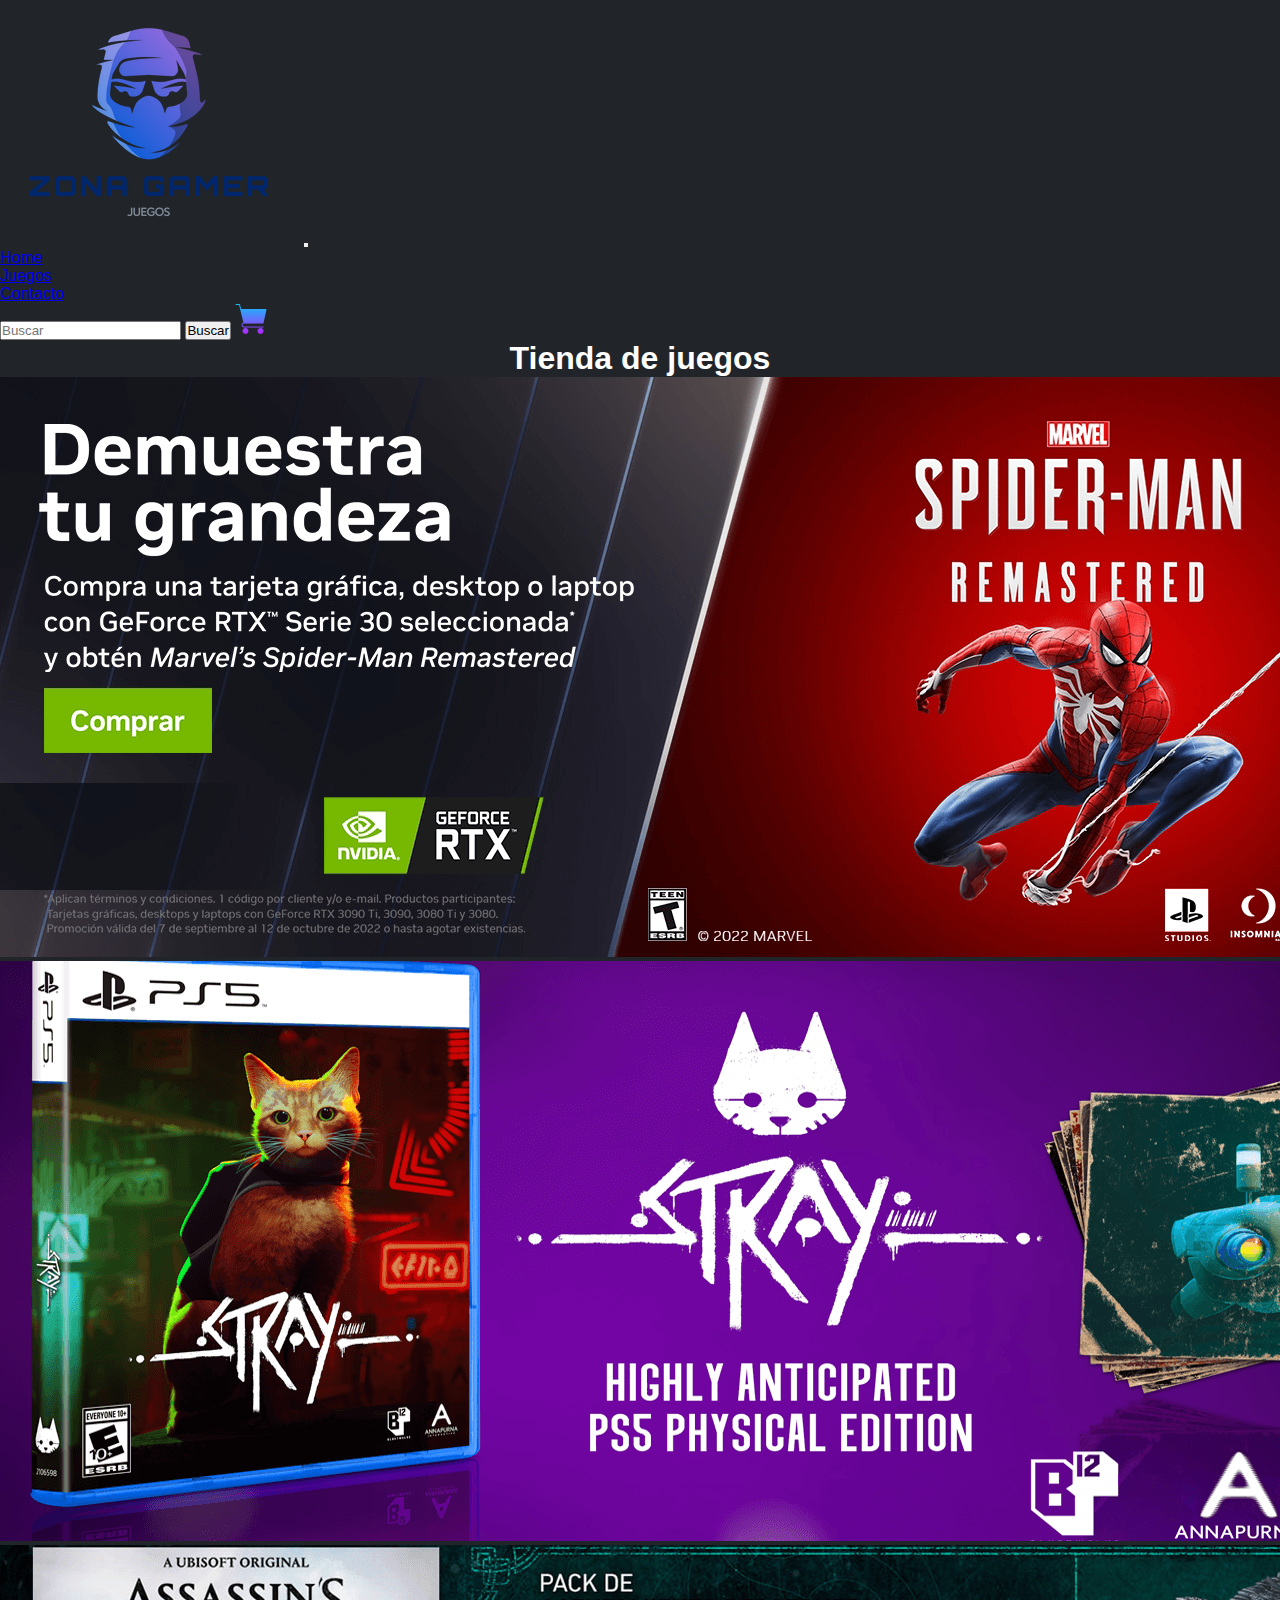
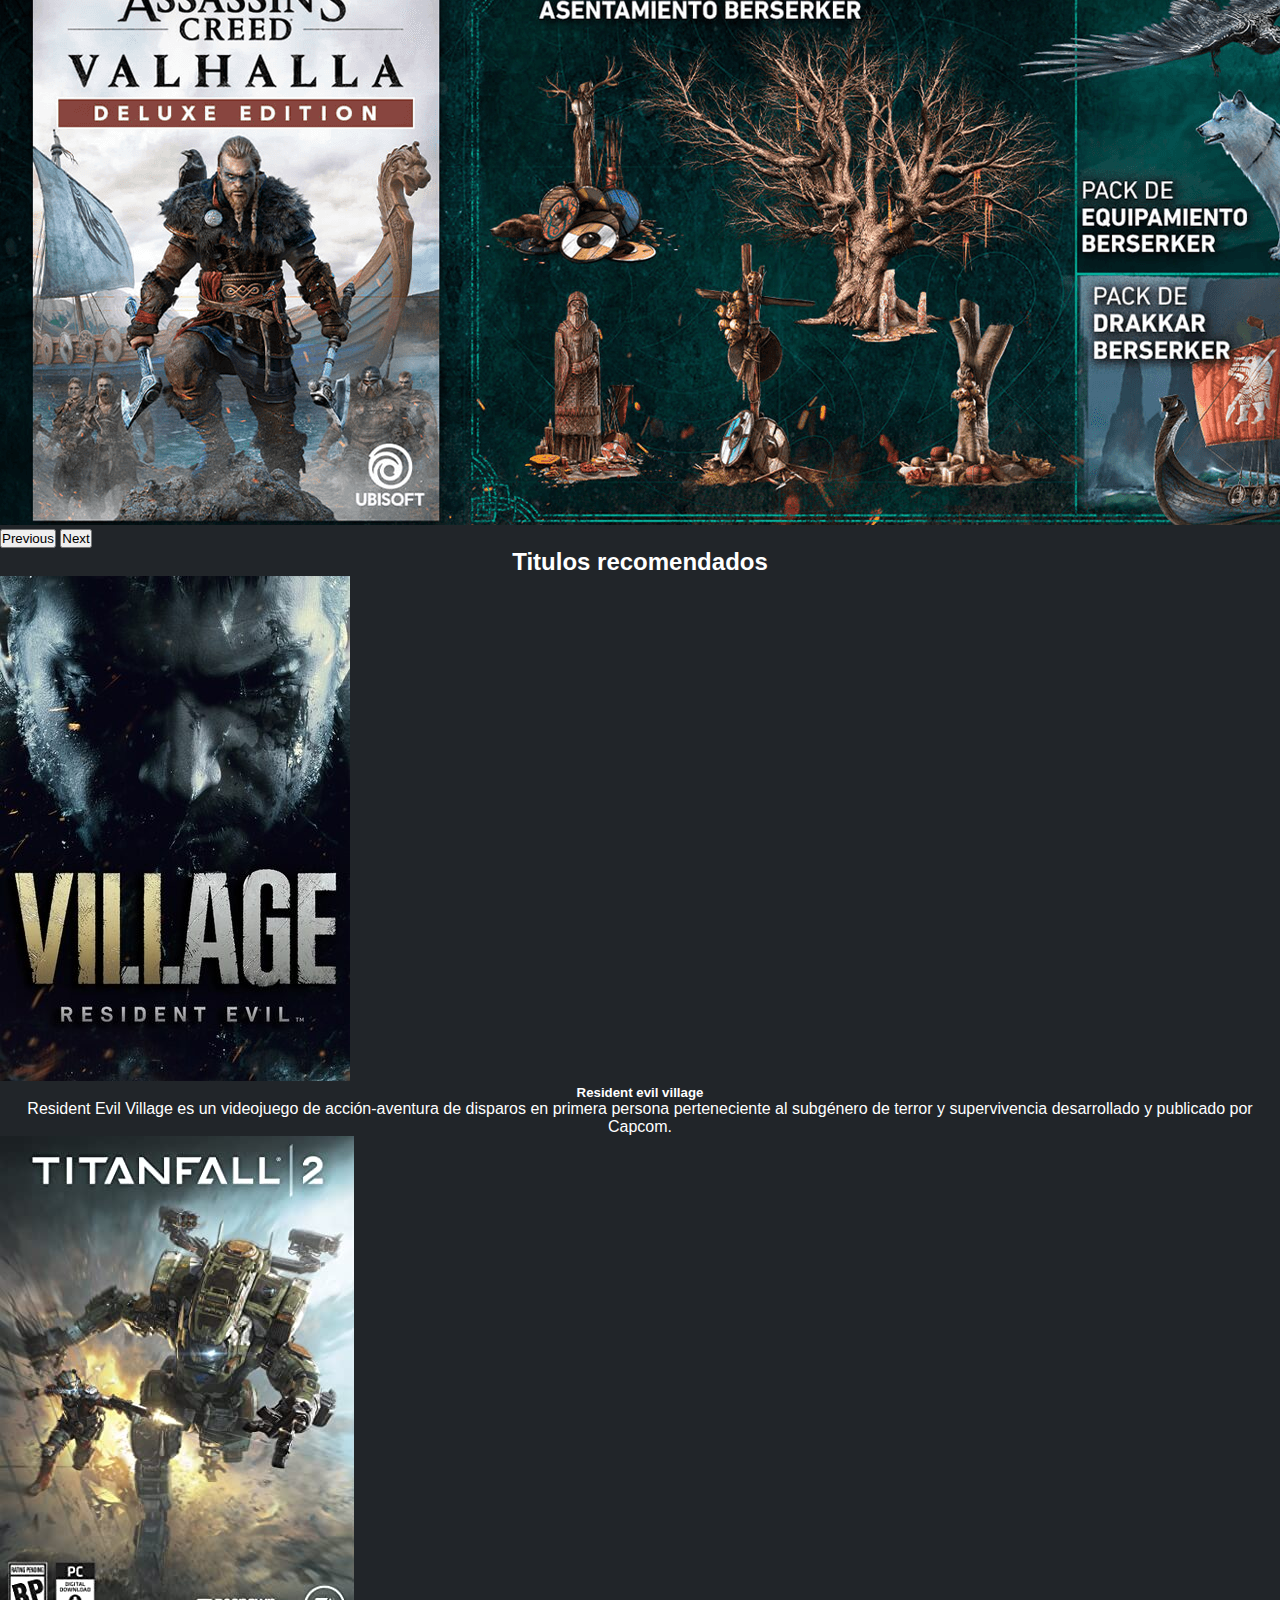
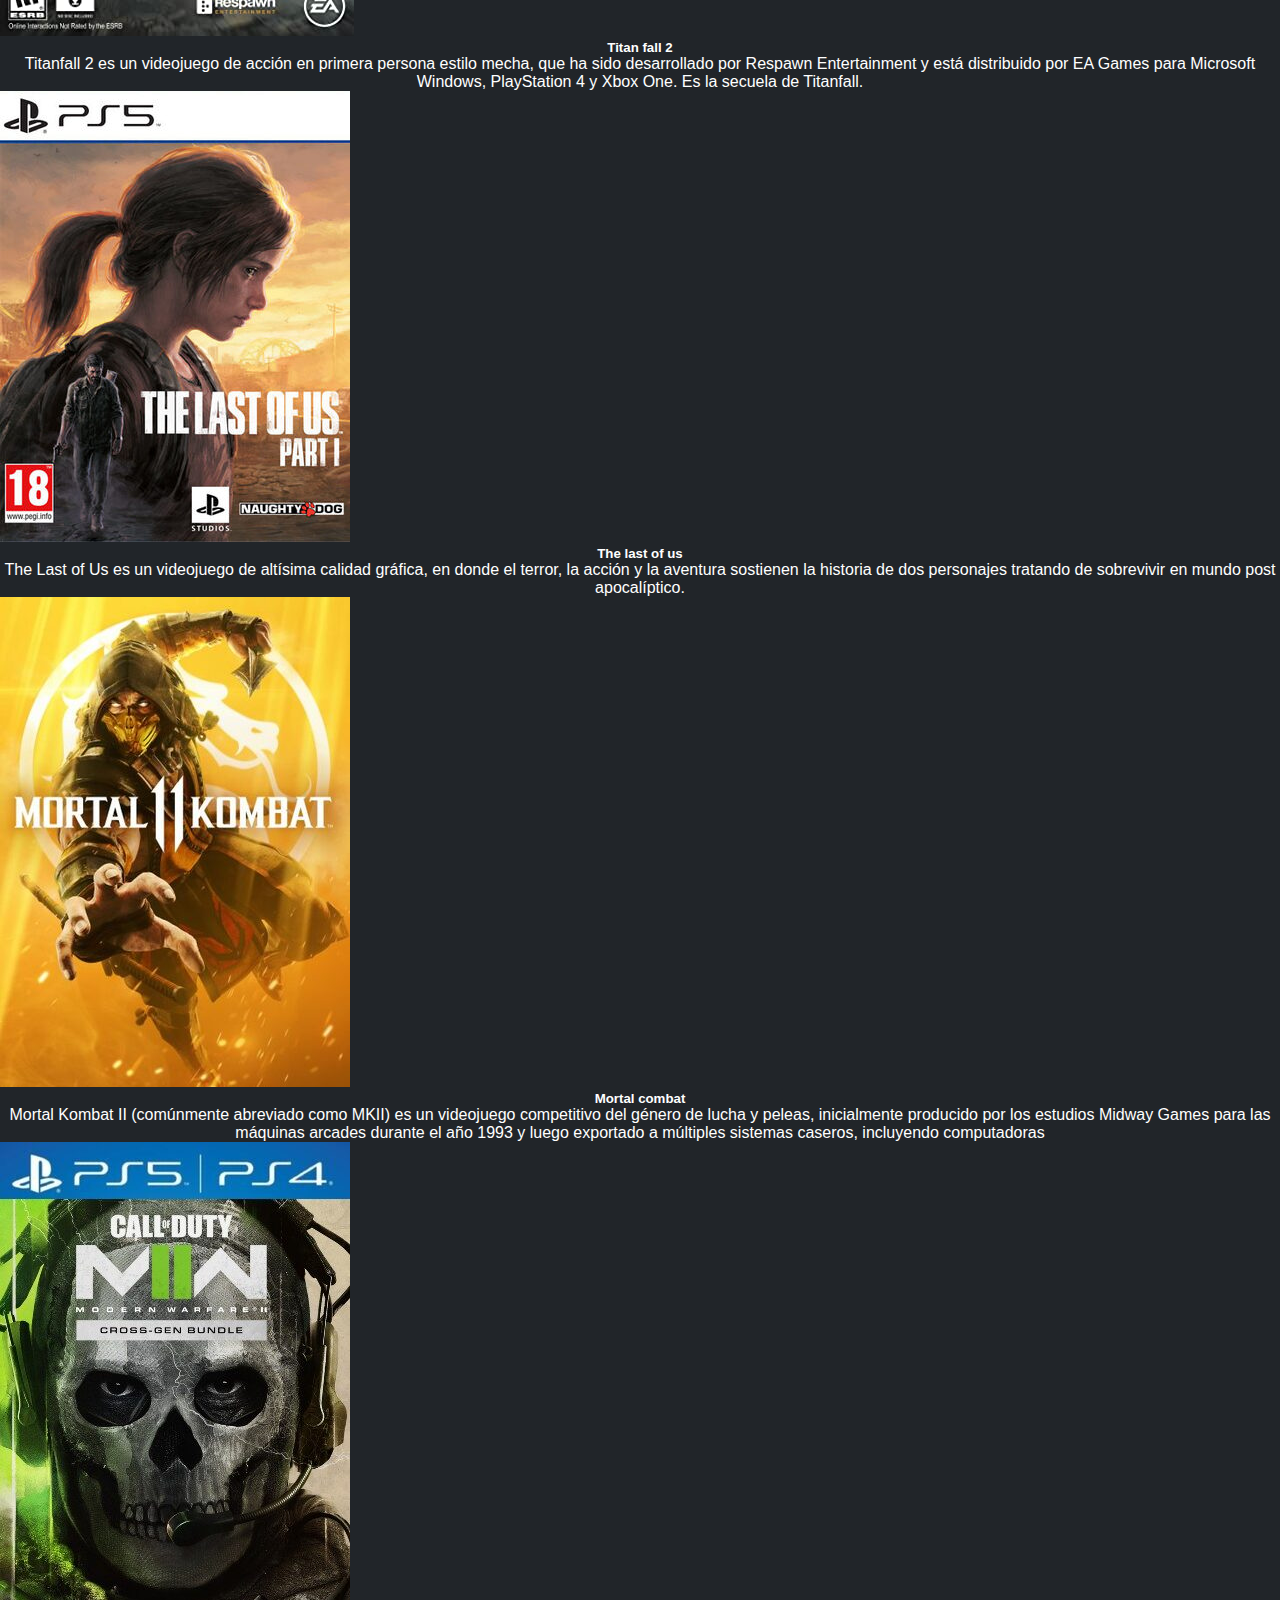
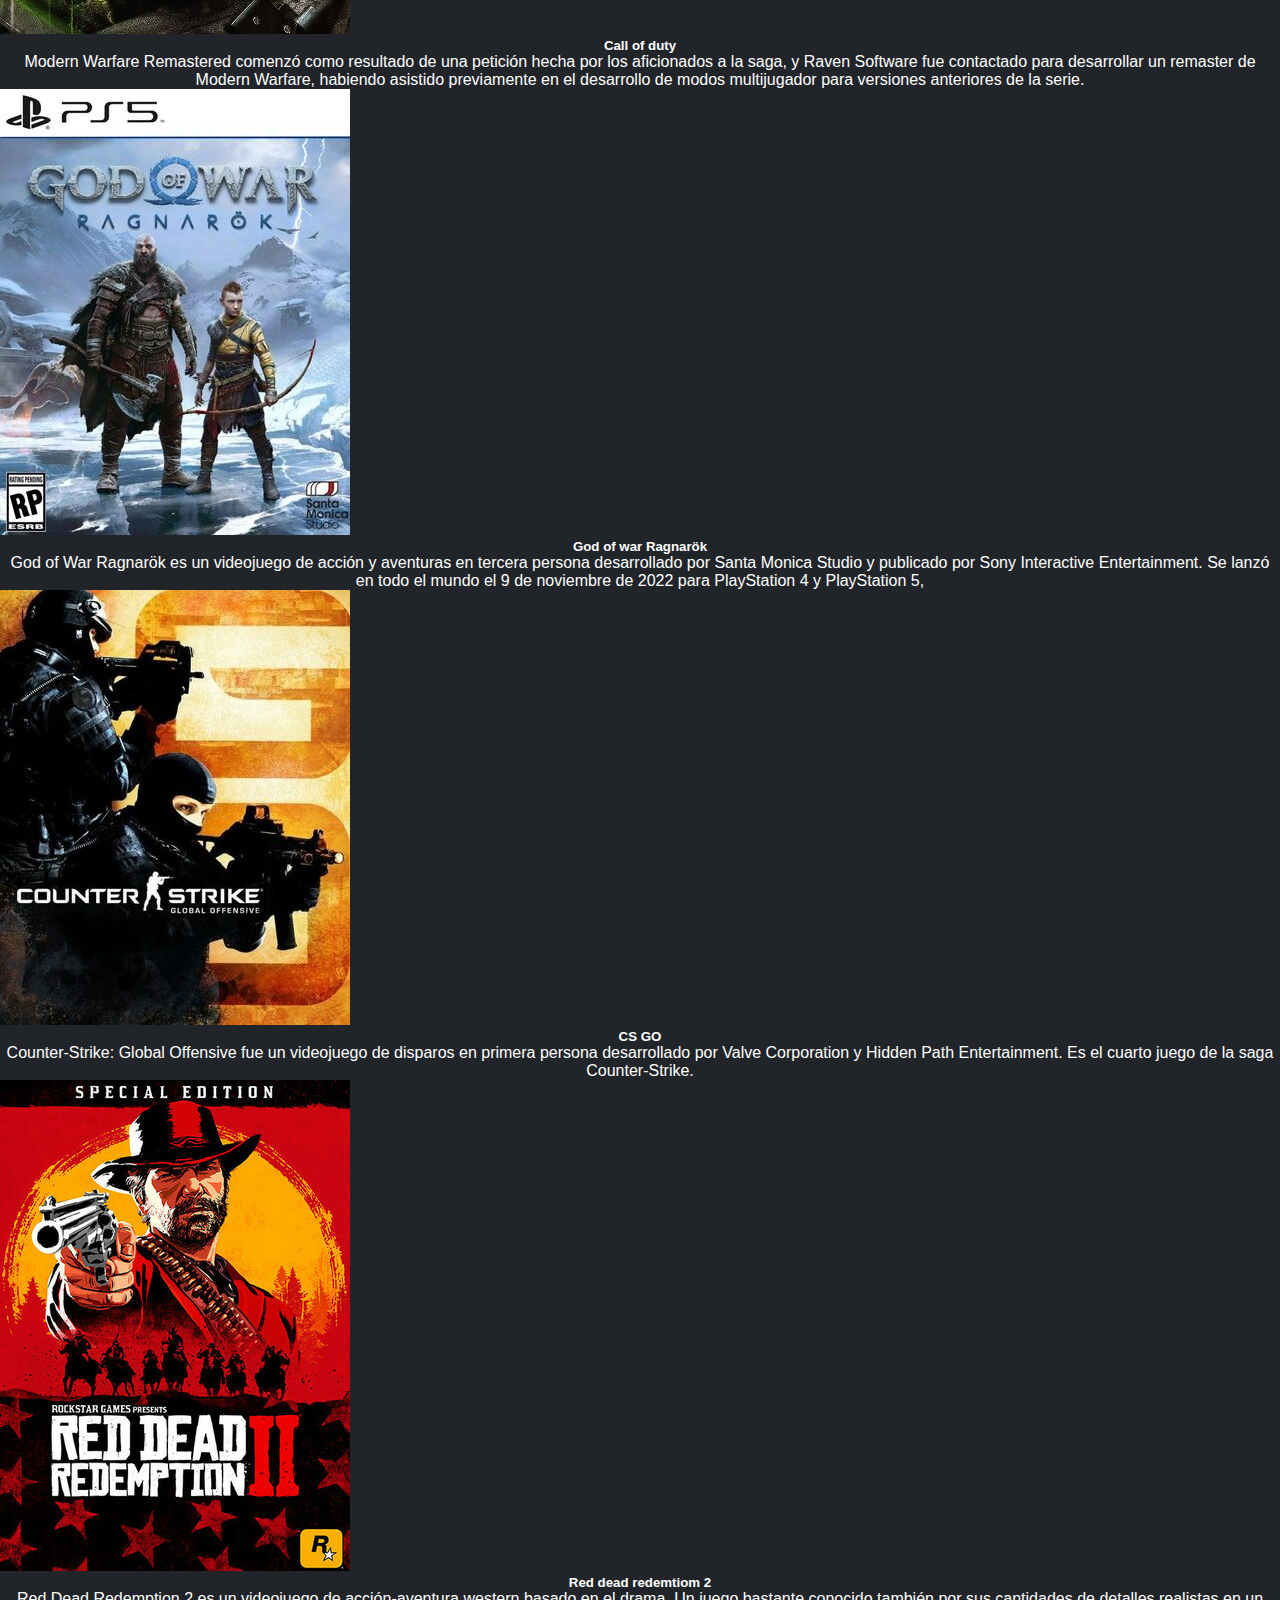
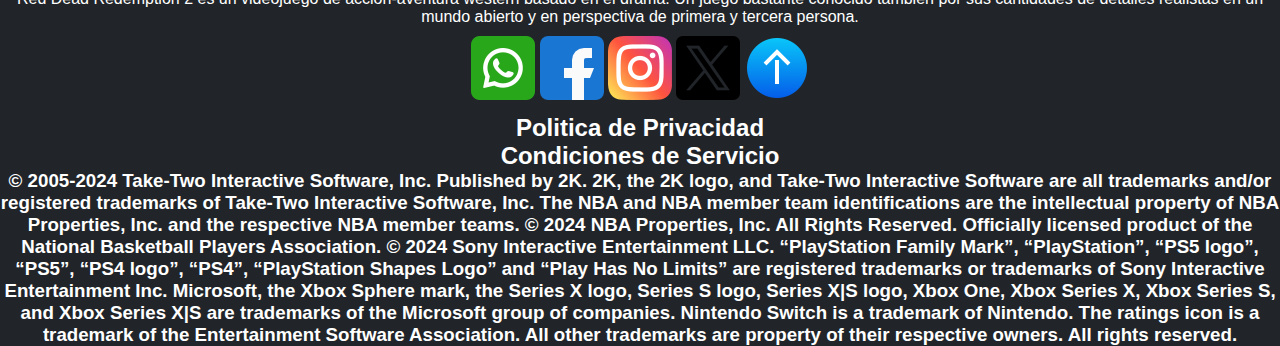
==== index.html @ 803869c9 "ultimos retoque antes del branch" ====
<!DOCTYPE html>
<html lang="en">
<head>
    <meta charset="UTF-8">
    <meta name="viewport" content="width=device-width, initial-scale=1.0">
    <title>git/git-hub--html/css/sass</title>
    <link rel="stylesheet" href="./css/stilos.css">
    <link href="https://cdn.jsdelivr.net/npm/bootstrap@5.3.2/dist/css/bootstrap.min.css" rel="stylesheet" integrity="sha384-T3c6CoIi6uLrA9TneNEoa7RxnatzjcDSCmG1MXxSR1GAsXEV/Dwwykc2MPK8M2HN" crossorigin="anonymous">
</head>
<body id="colorBody">
    <nav class="navbar navbar-dark navbar-expand-lg bg-dark">
        <div class="container-fluid">
          <a class="navbar-brand" href="./index.html"> <img src="./img/icono.png" alt="logo"></a>
          <button class="navbar-toggler" type="button" data-bs-toggle="collapse" data-bs-target="#navbarSupportedContent" aria-controls="navbarSupportedContent" aria-expanded="false" aria-label="Toggle navigation">
            <span class="navbar-toggler-icon"></span>
          </button>
          <div class="collapse navbar-collapse" id="navbarSupportedContent">
            <ul class="navbar-nav me-auto mb-2 mb-lg-0">
              <li class="nav-item">
                <a class="nav-link active" aria-current="page" href="./index.html">Home</a>
              </li>
              <li class="nav-item">
                <a class="nav-link active" aria-current="page" href="./pages/juegos.html">Juegos</a>
              </li>
                <a class="nav-link" href="./pages/contacto.html">Contacto</a>
              </li>
            </ul>
            <form class="d-flex" role="search">
              <input class="form-control me-3" type="Buscar" placeholder="Buscar" aria-label="Buscar">
              <button class="btn btn-dark" type="submit">Buscar</button>
              <a class="navbar-brand" href="#"> <img src="./img/carro-de-la-compra (1).png" alt="carrito"></a>
            </form>
          </div>
        </div>
      </nav>
      <div class="titulos" class="container-fluid bg-dark">
        <h1>Tienda de juegos</h1>
      </div>
      <div id="carouselExample" class="carousel slide">
        <div class="carousel-inner">
          <div class="carousel-item active">
            <img src="./img/carru1.png" class="d-block w-100" alt="carr1">
          </div>
          <div class="carousel-item">
            <img src="./img/carru2.png" class="d-block w-100" alt="carr2">
          </div>
          <div class="carousel-item">
            <img src="./img/carru3.png" class="d-block w-100" alt="carru3">
          </div>
        </div>
        <button class="carousel-control-prev" type="button" data-bs-target="#carouselExample" data-bs-slide="prev">
          <span class="carousel-control-prev-icon" aria-hidden="true"></span>
          <span class="visually-hidden">Previous</span>
        </button>
        <button class="carousel-control-next" type="button" data-bs-target="#carouselExample" data-bs-slide="next">
          <span class="carousel-control-next-icon" aria-hidden="true"></span>
          <span class="visually-hidden">Next</span>
        </button>
        <div class="titulos" class="container-fluid bg-dark">
          <h2>Titulos recomendados</h2>
        </div>
      </div>
      <div class="container-fluid text-center mt5">
        <div class="row">
          <div class="col p-3">
              <img src="./img/village.jpeg" alt="village">
                <h5 class="titulos">Resident evil village</h5>
                <p class="descripcion">Resident Evil Village es un videojuego de acción-aventura de disparos en primera persona perteneciente al subgénero de terror y supervivencia desarrollado y publicado por Capcom.</p>
          </div>
          <div class="col  p-3">
              <img src="./img/titan.jpg" alt="titan">
                <h5 class="titulos">Titan fall 2</h5>
                <p class="descripcion">Titanfall 2 es un videojuego de acción en primera persona estilo mecha, que ha sido desarrollado por Respawn Entertainment y está distribuido por EA Games para Microsoft Windows, PlayStation 4 y Xbox One. Es la secuela de Titanfall.</p>
          </div>
          <div class="col  p-3">
              <img src="./img/last.jpg" alt="last">
                <h5 class="titulos">The last of us</h5>
                <p class="descripcion">The Last of Us es un videojuego de altísima calidad gráfica, en donde el terror, la acción y la aventura sostienen la historia de dos personajes tratando de sobrevivir en mundo post apocalíptico.</p>
          </div>
          <div class="col p-3">
              <img src="./img/mortal-kombat.jpeg" alt="mortal-kombat">
                <h5 class="titulos">Mortal combat</h5>
                <p class="descripcion">Mortal Kombat II (comúnmente abreviado como MKII) es un videojuego competitivo del género de lucha y peleas, inicialmente producido por los estudios Midway Games para las máquinas arcades durante el año 1993 y luego exportado a múltiples sistemas caseros, incluyendo computadoras</p>
            </div>
          </div>
        </div>
      </div>
      <div class="container-fluid text-center mt5">
        <div class="row">
          <div class="col p-3">
              <img src="./img/call.jpg" alt="call">
                <h5 class="titulos">Call of duty</h5>
                <p class="descripcion">Modern Warfare Remastered comenzó como resultado de una petición hecha por los aficionados a la saga, y Raven Software fue contactado para desarrollar un remaster de Modern Warfare, habiendo asistido previamente en el desarrollo de modos multijugador para versiones anteriores de la serie.</p>
          </div>
          <div class="col  p-3">
              <img src="./img/god.jpeg" alt="god">
                <h5 class="titulos">God of war Ragnarök</h5>
                <p class="descripcion">God of War Ragnarök es un videojuego de acción y aventuras en tercera persona desarrollado por Santa Monica Studio y publicado por Sony Interactive Entertainment. Se lanzó en todo el mundo el 9 de noviembre de 2022 para PlayStation 4 y PlayStation 5,</p>
          </div>
          <div class="col  p-3">
              <img src="./img/cs.jpg" alt="cs">
                <h5 class="titulos">CS GO</h5>
                <p class="descripcion">Counter-Strike: Global Offensive fue un videojuego de disparos en primera persona desarrollado por Valve Corporation y Hidden Path Entertainment. Es el cuarto juego de la saga Counter-Strike.</p>
          </div>
          <div class="col p-3">
              <img src="./img/red.jpeg" alt="red">
                <h5 class="titulos">Red dead redemtiom 2</h5>
                <p class="descripcion">Red Dead Redemption 2 es un videojuego de acción-aventura western basado en el drama. Un juego bastante conocido también por sus cantidades de detalles realistas en un mundo abierto y en perspectiva de primera y tercera persona.</p>
            </div>
          </div>
        </div>
      </div>
        <footer>
          <div class="redes">
            <a class="anime" href="https://www.whatsapp.com/?lang=es" target="_blank"><img src="./img/whatsapp.png" alt="whatsapp"></a>
            <a class="anime" href="https://es-la.facebook.com/" target="_blank"><img src="./img/facebook.png" alt="face"></a>
            <a class="anime" href="https://www.instagram.com/" target="_blank"><img src="./img/instagram.png" alt="ins"></a>
            <a class="anime" href="https://twitter.com/?lang=es" target="_blank"><img src="./img/gorjeo (1).png" alt="twitter"></a>
            <a class="anime" href="./index.html"><img src="./img/flecha-hacia-arriba.png" alt="up"></a>
          </div>
          <div>
            <h2 class="titulo__footer">Politica de Privacidad</h2><h2 class="titulos">Condiciones de Servicio</h2>
          </div>
          <div>
            <h3 class="titulos">© 2005-2024 Take-Two Interactive Software, Inc. Published by 2K. 2K, the 2K logo, and Take-Two Interactive Software are all trademarks and/or registered trademarks of Take-Two Interactive Software, Inc. The NBA and NBA member team identifications are the intellectual property of NBA Properties, Inc. and the respective NBA member teams. © 2024 NBA Properties, Inc. All Rights Reserved. Officially licensed product of the National Basketball Players Association. © 2024 Sony Interactive Entertainment LLC. “PlayStation Family Mark”, “PlayStation”, “PS5 logo”, “PS5”, “PS4 logo”, “PS4”, “PlayStation Shapes Logo” and “Play Has No Limits” are registered trademarks or trademarks of Sony Interactive Entertainment Inc. Microsoft, the Xbox Sphere mark, the Series X logo, Series S logo, Series X|S logo, Xbox One, Xbox Series X, Xbox Series S, and Xbox Series X|S are trademarks of the Microsoft group of companies. Nintendo Switch is a trademark of Nintendo. The ratings icon is a trademark of the Entertainment Software Association. All other trademarks are property of their respective owners. All rights reserved.</h3>
          </div>
        </footer>
      </div>
    <script src="https://cdn.jsdelivr.net/npm/bootstrap@5.3.2/dist/js/bootstrap.bundle.min.js" integrity="sha384-C6RzsynM9kWDrMNeT87bh95OGNyZPhcTNXj1NW7RuBCsyN/o0jlpcV8Qyq46cDfL" crossorigin="anonymous"></script>
</body>
</html>
---- css/stilos.css ----
*{
    margin: 0;
    padding: 0;
    box-sizing: border-box;
    font-family: sans-serif;
}
#colorBody{
    background-color: #212529;
}
.titulos{
    color: white;
    text-align: center;
}
.descripcion{
    color: white;
    text-align: center;
}
.redes{
    text-align: center; 
    padding: 10px;
}
.titulo__footer{
    text-align: center;
    color: white;
}
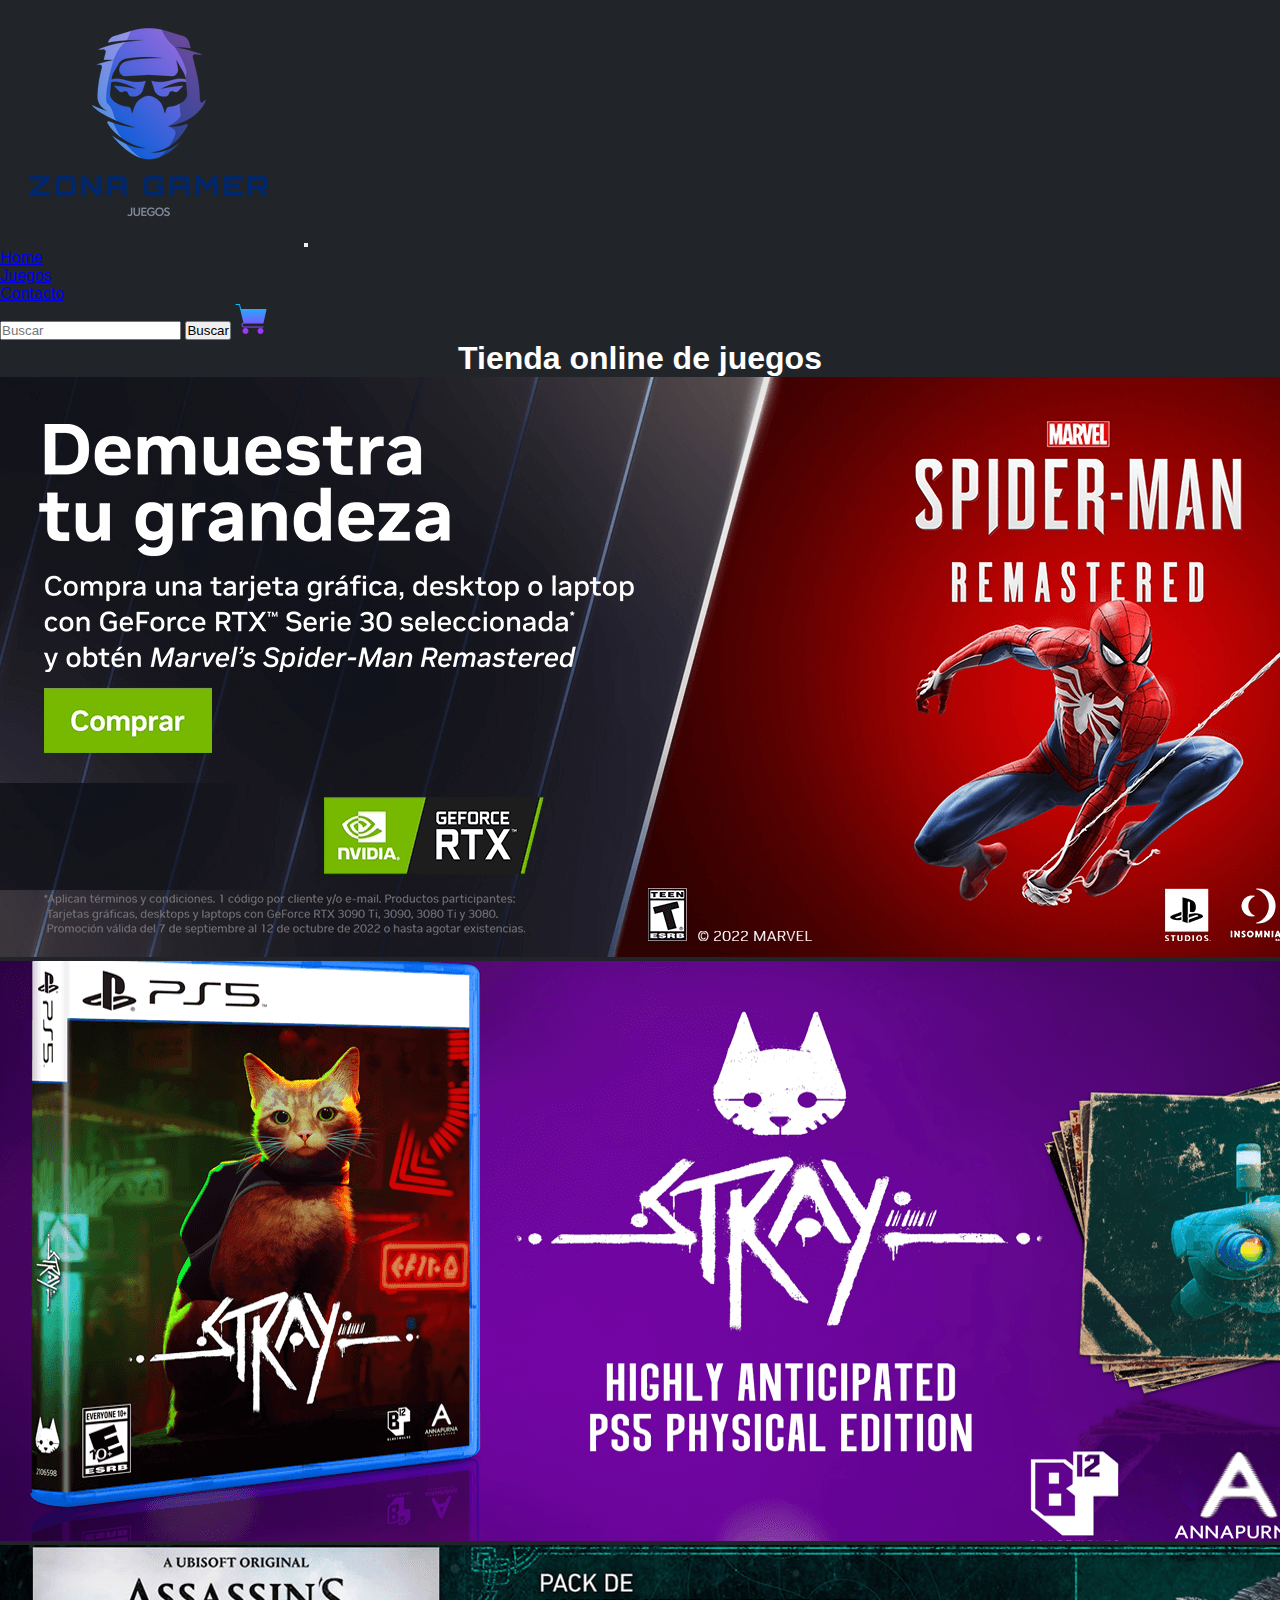
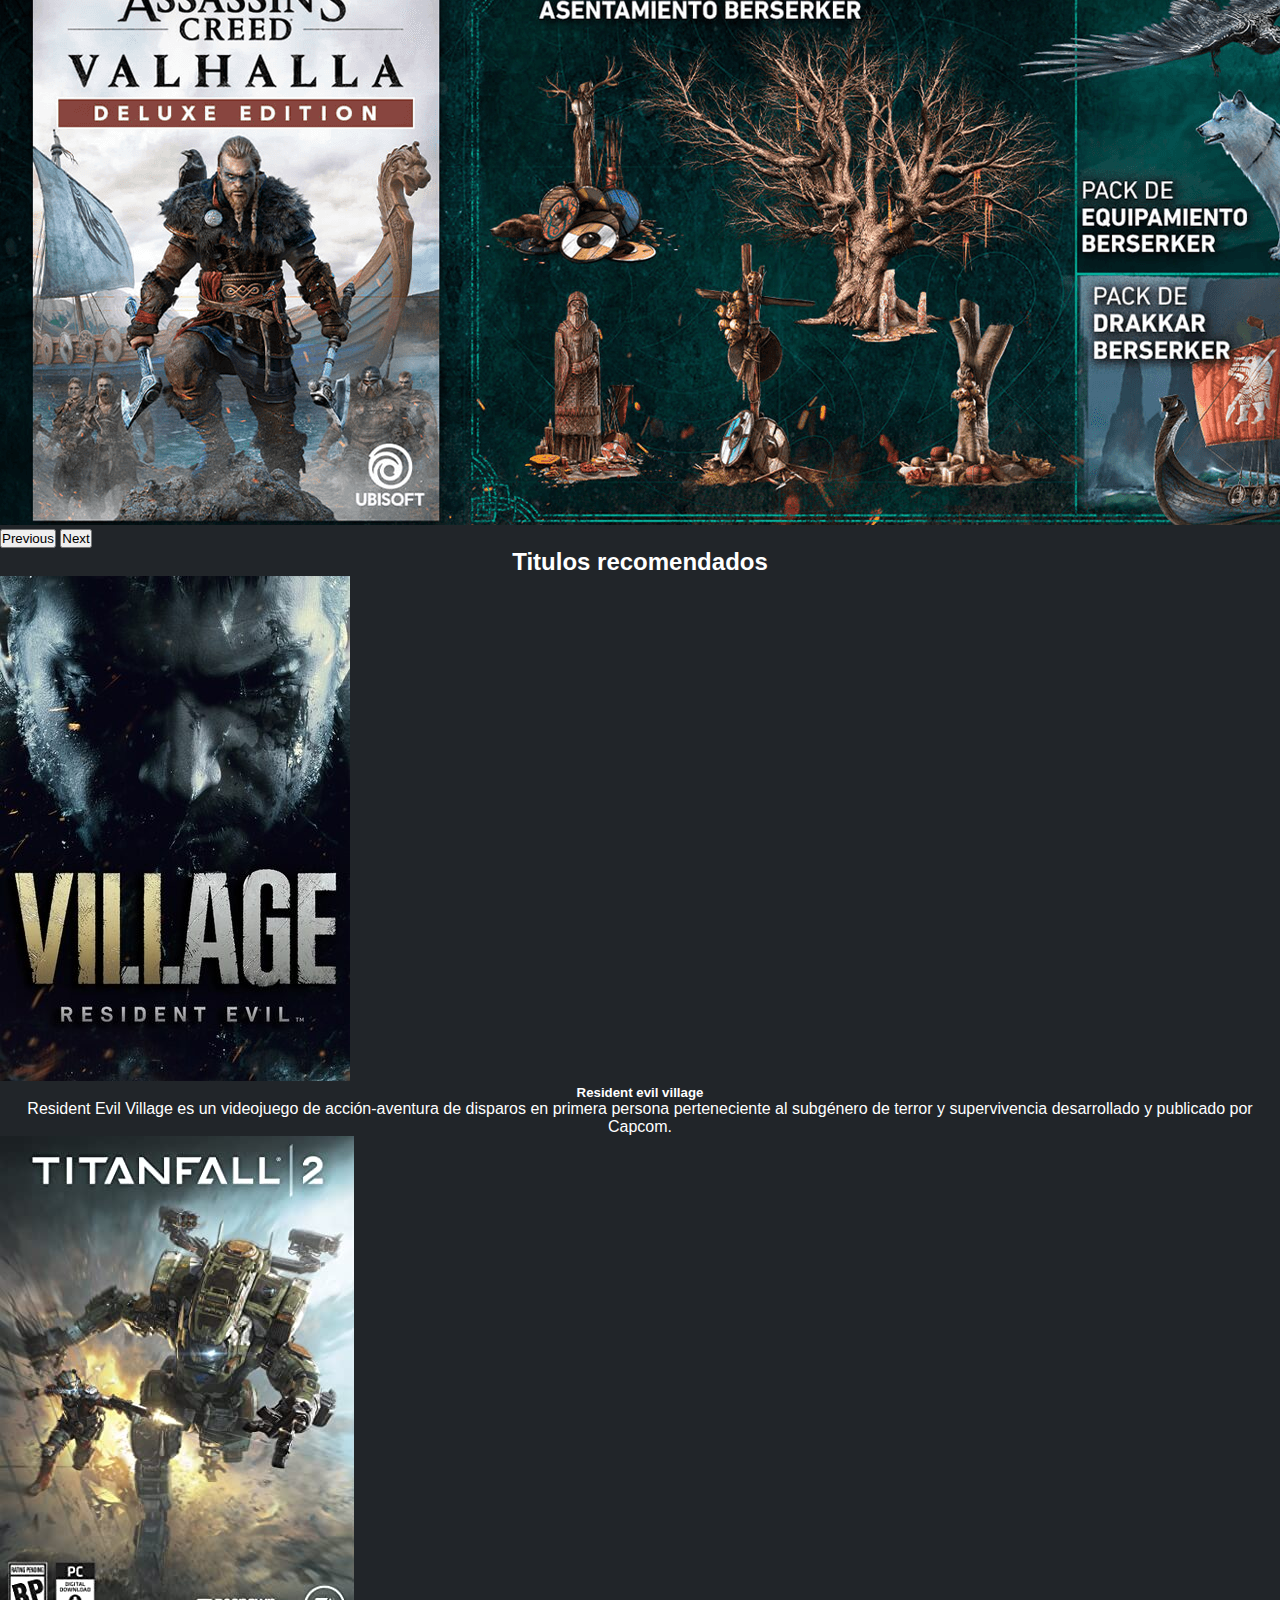
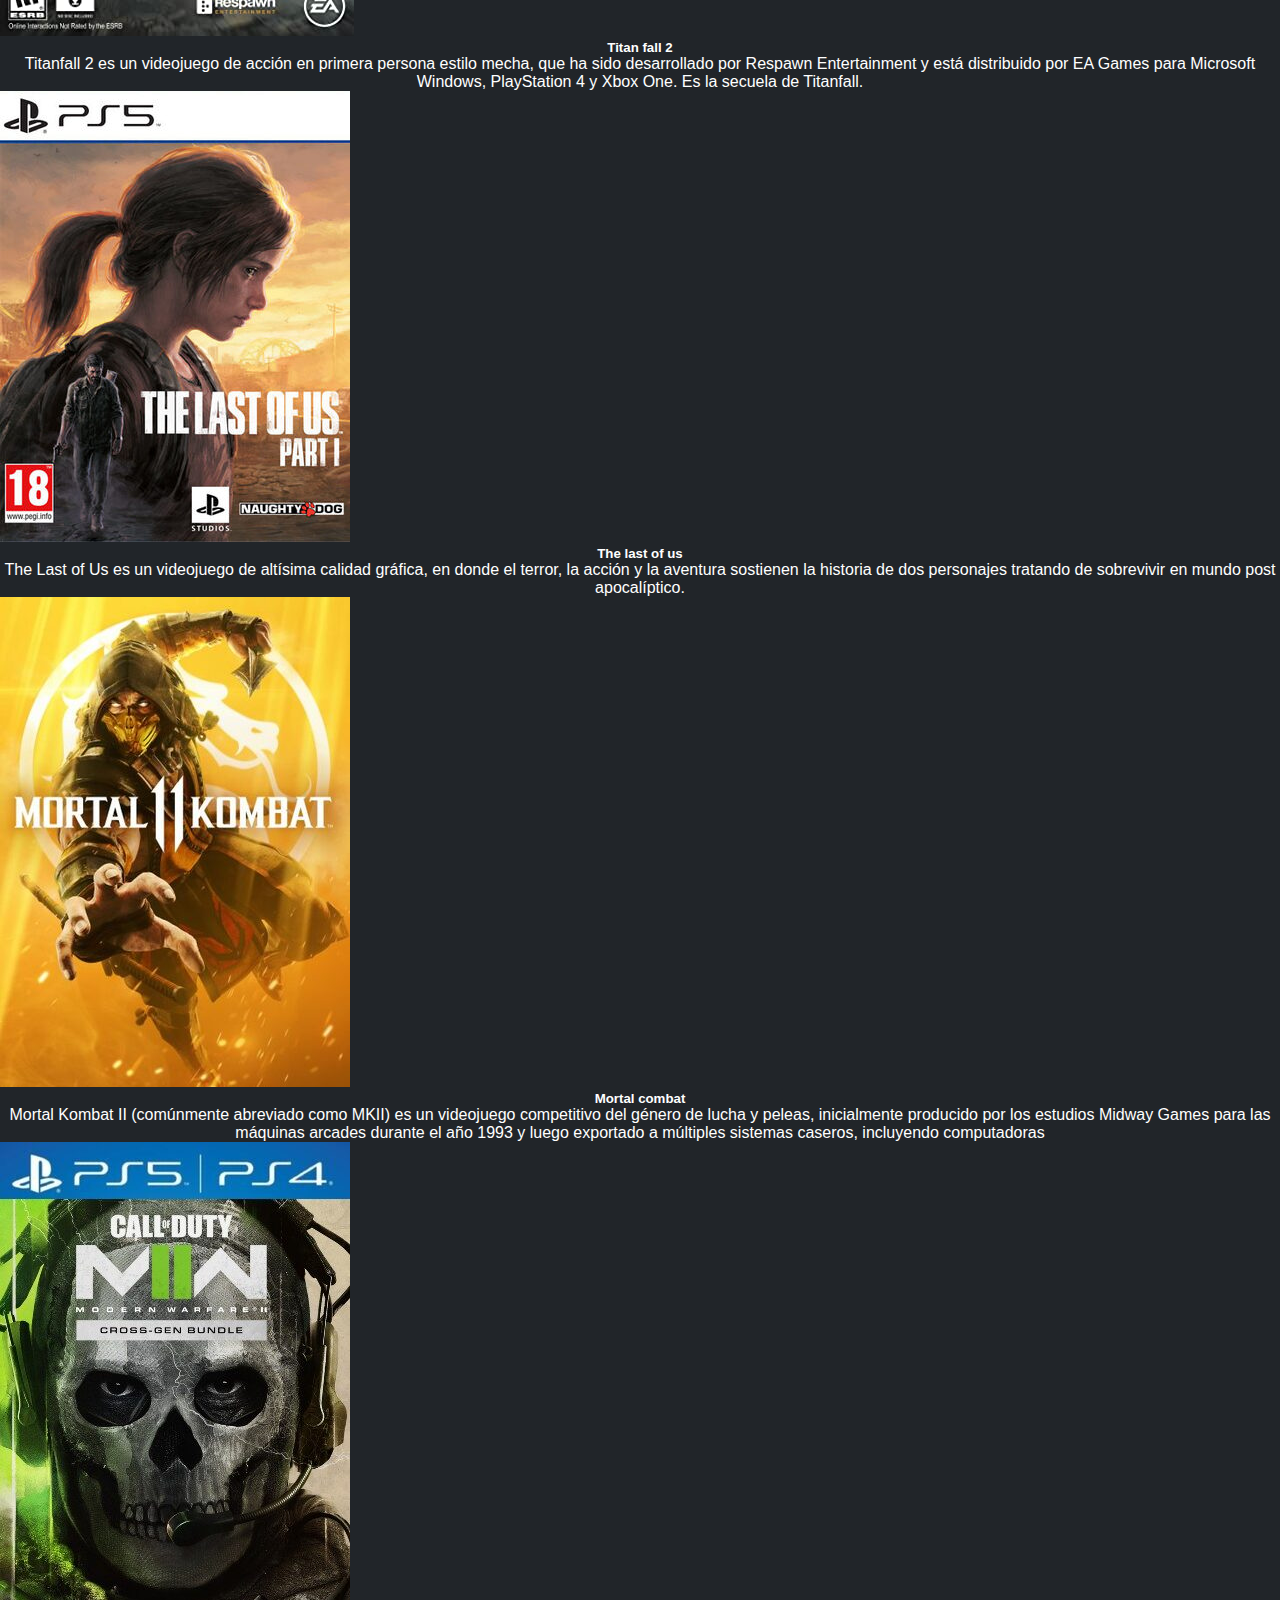
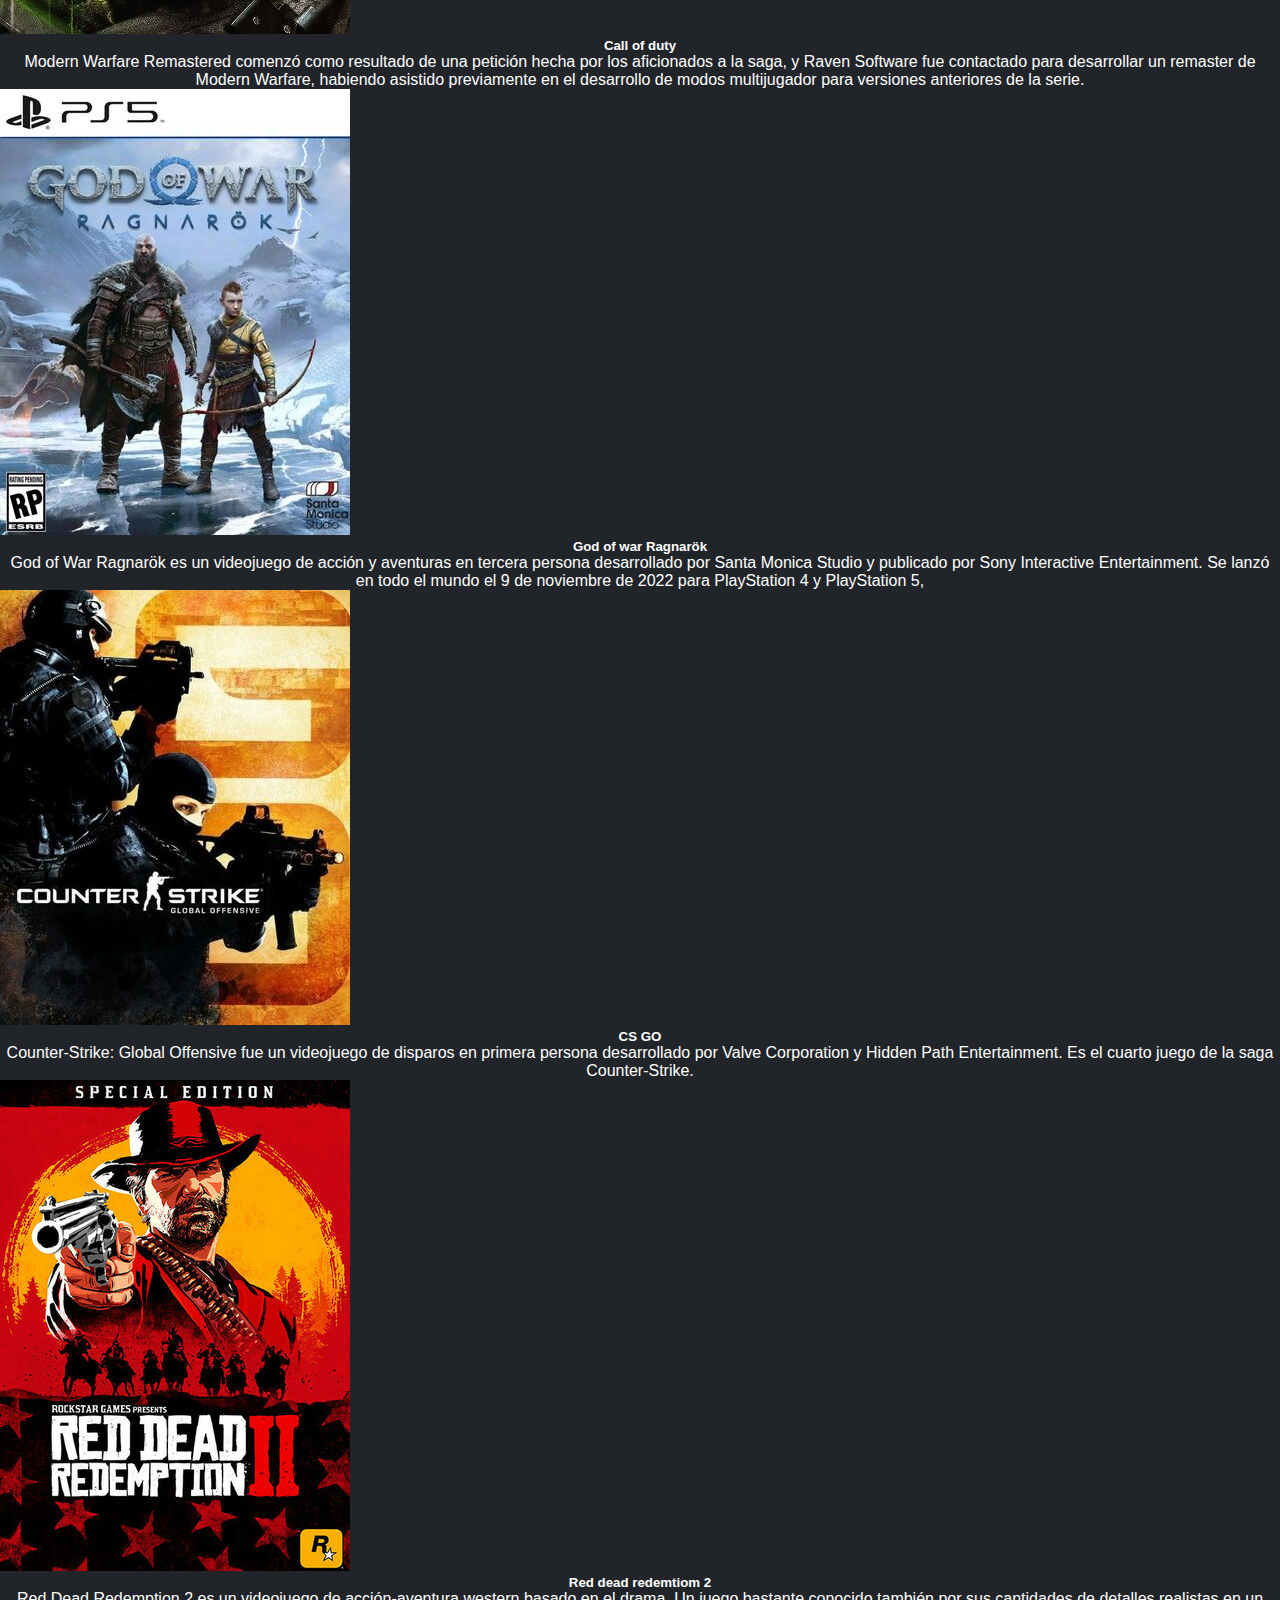
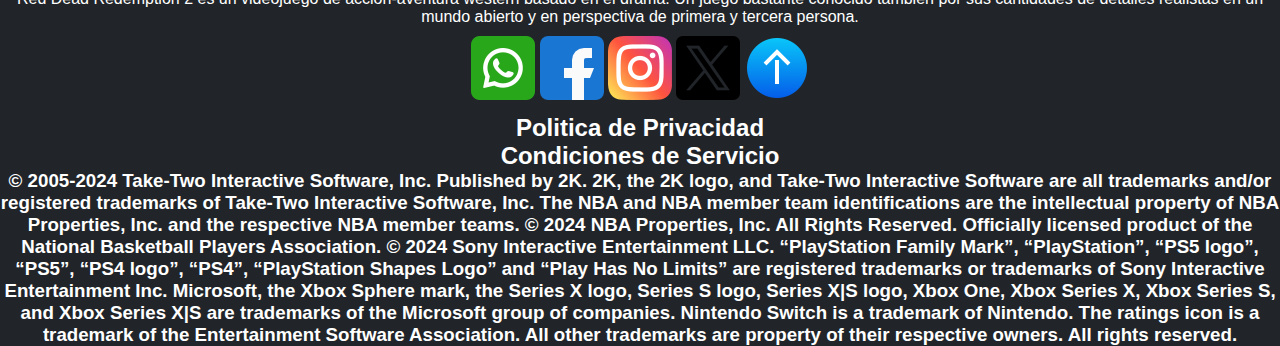
==== commit 934bee92: "cambio de titulo(practica de llaves)" ====
--- a/index.html
+++ b/index.html
@@ -34,7 +34,7 @@
         </div>
       </nav>
       <div class="titulos" class="container-fluid bg-dark">
-        <h1>Tienda de juegos</h1>
+        <h1>Tienda online de juegos</h1>
       </div>
       <div id="carouselExample" class="carousel slide">
         <div class="carousel-inner">
--- a/css/stilos.css
+++ b/css/stilos.css
@@ -23,3 +23,6 @@
     text-align: center;
     color: white;
 }
+.color-letra{
+    color: white;
+}
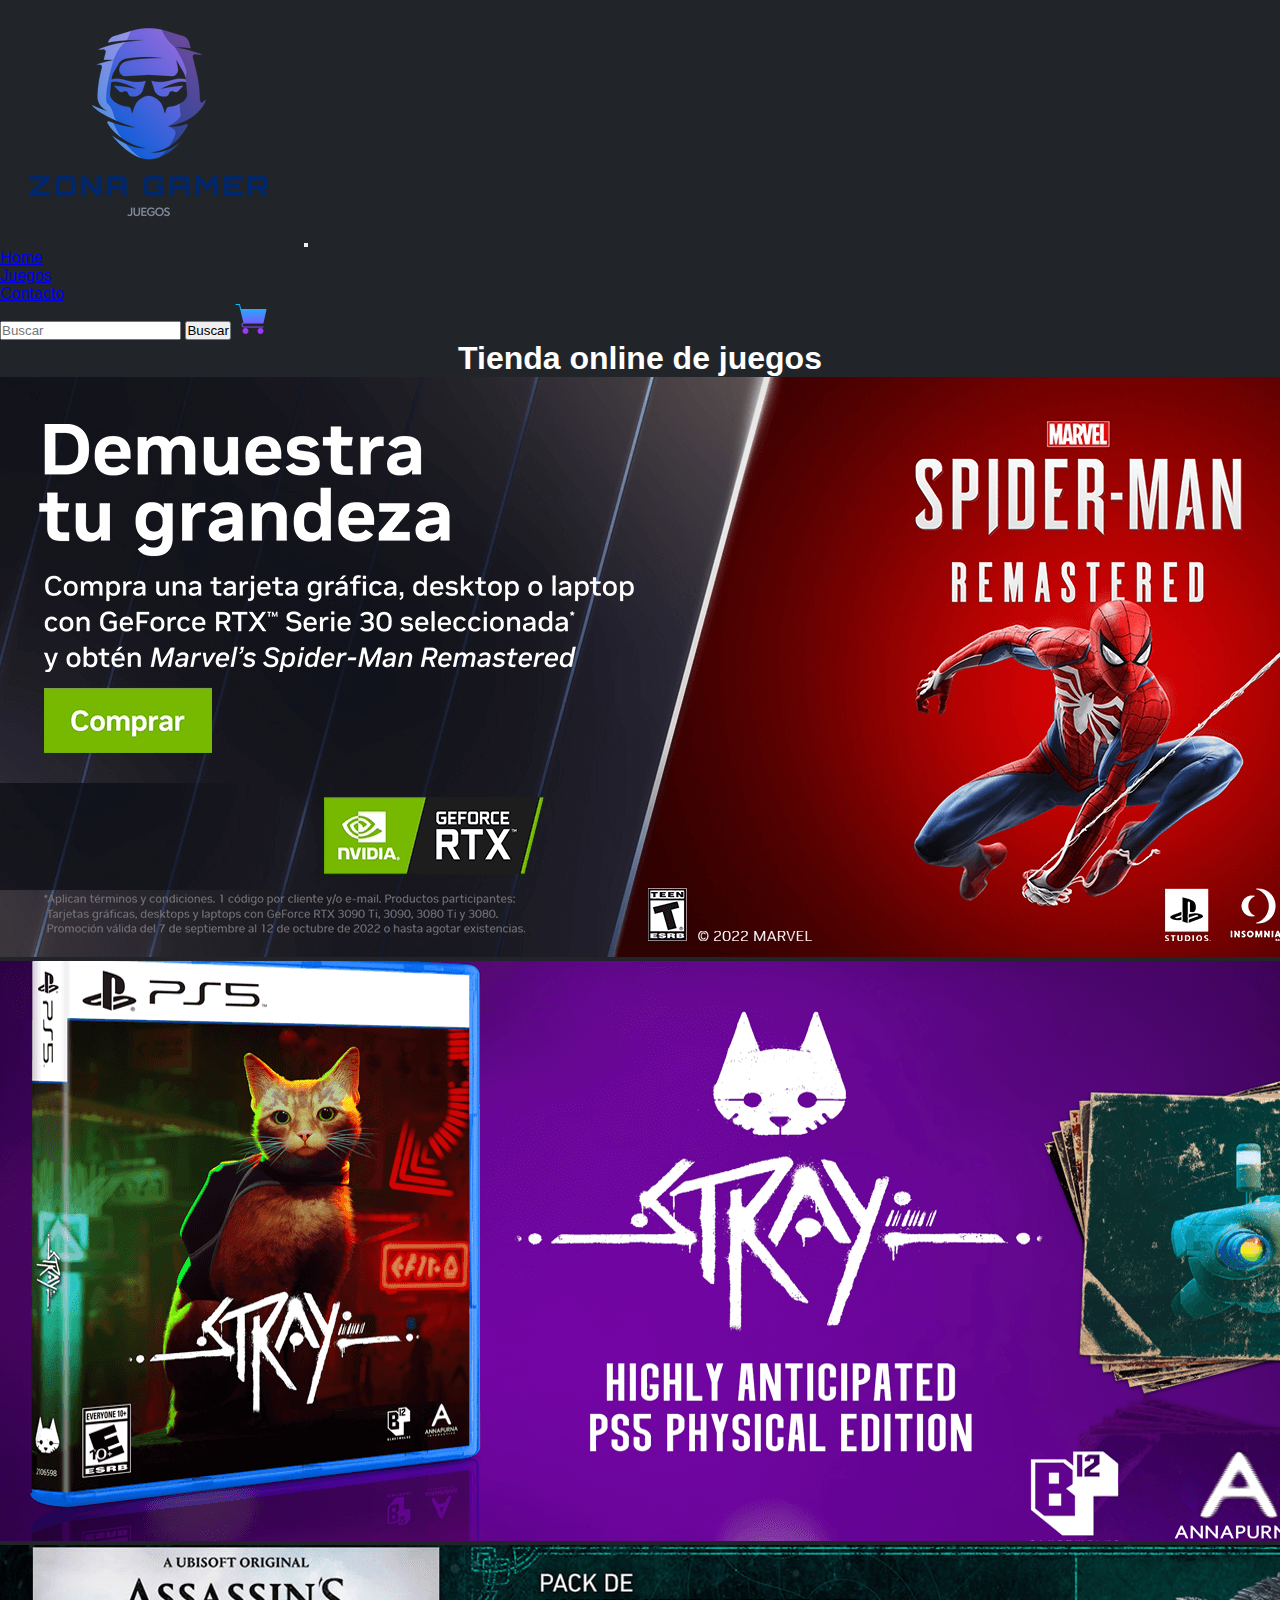
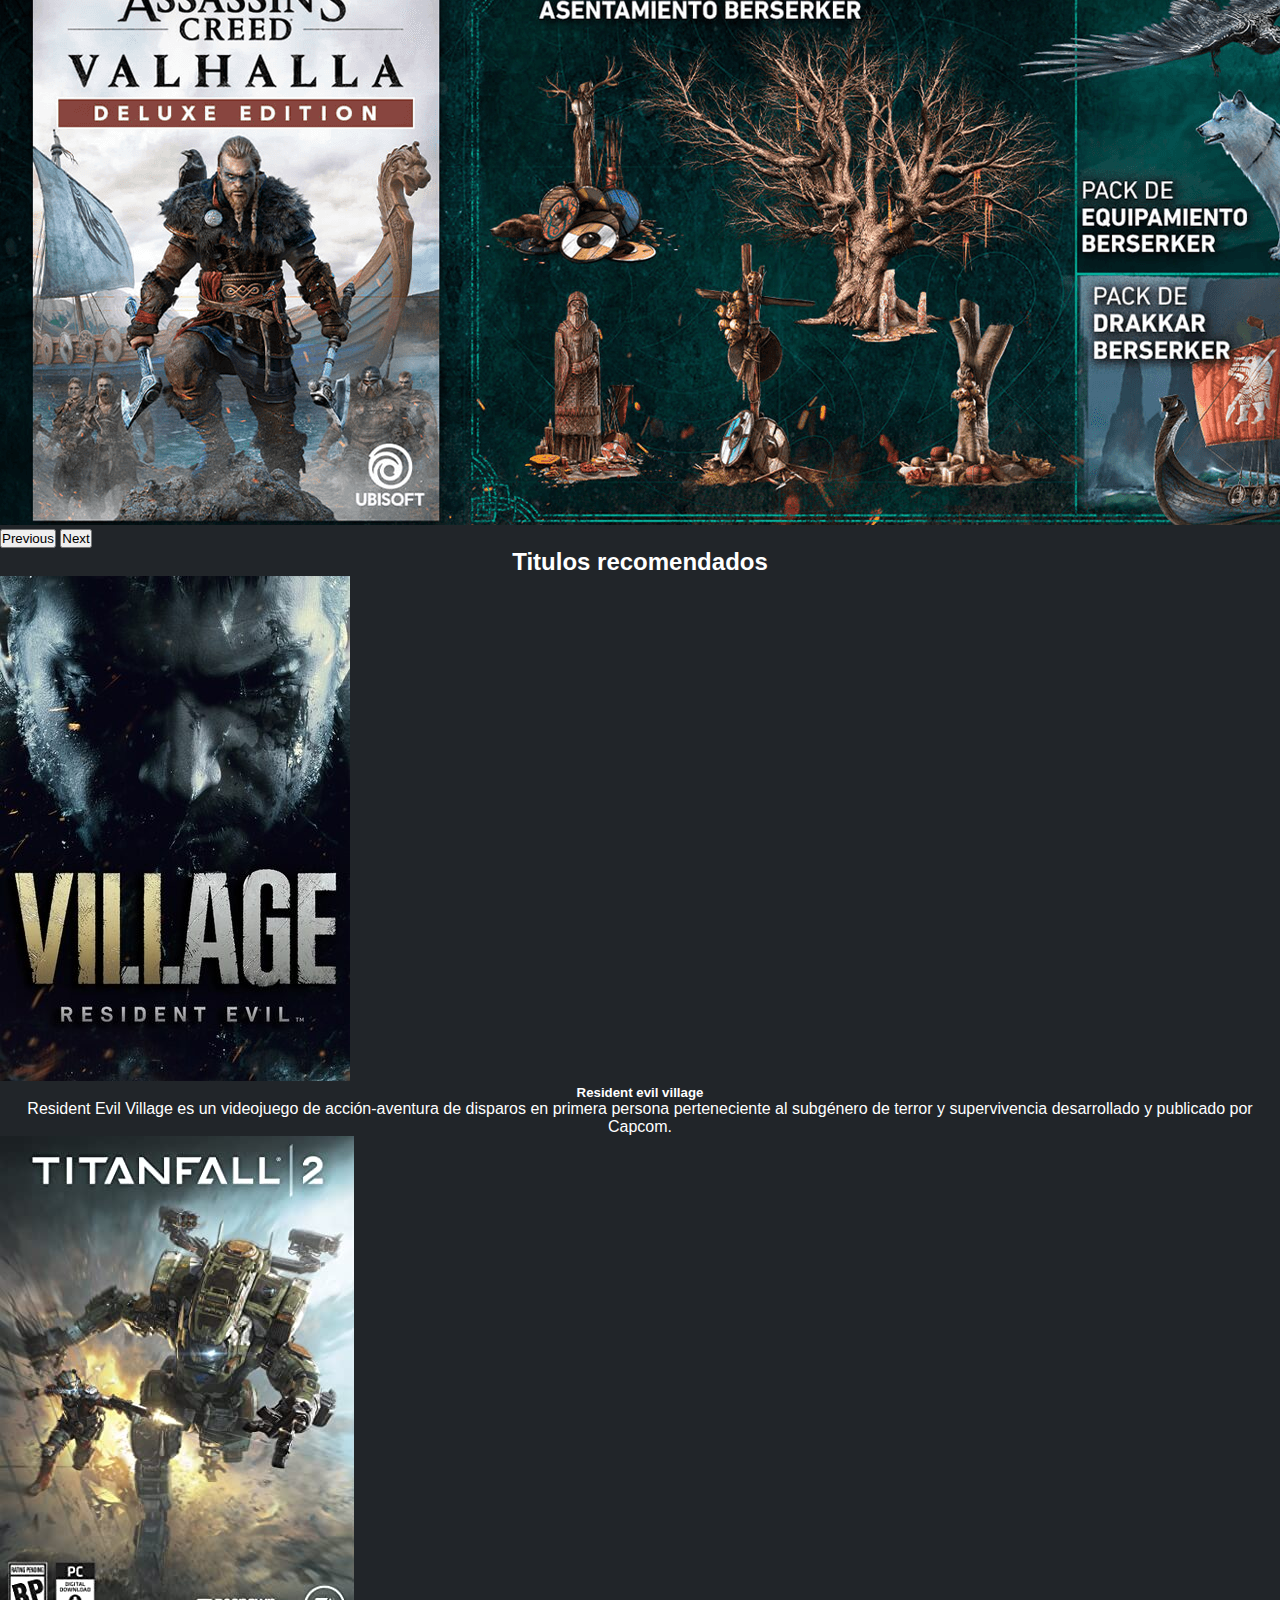
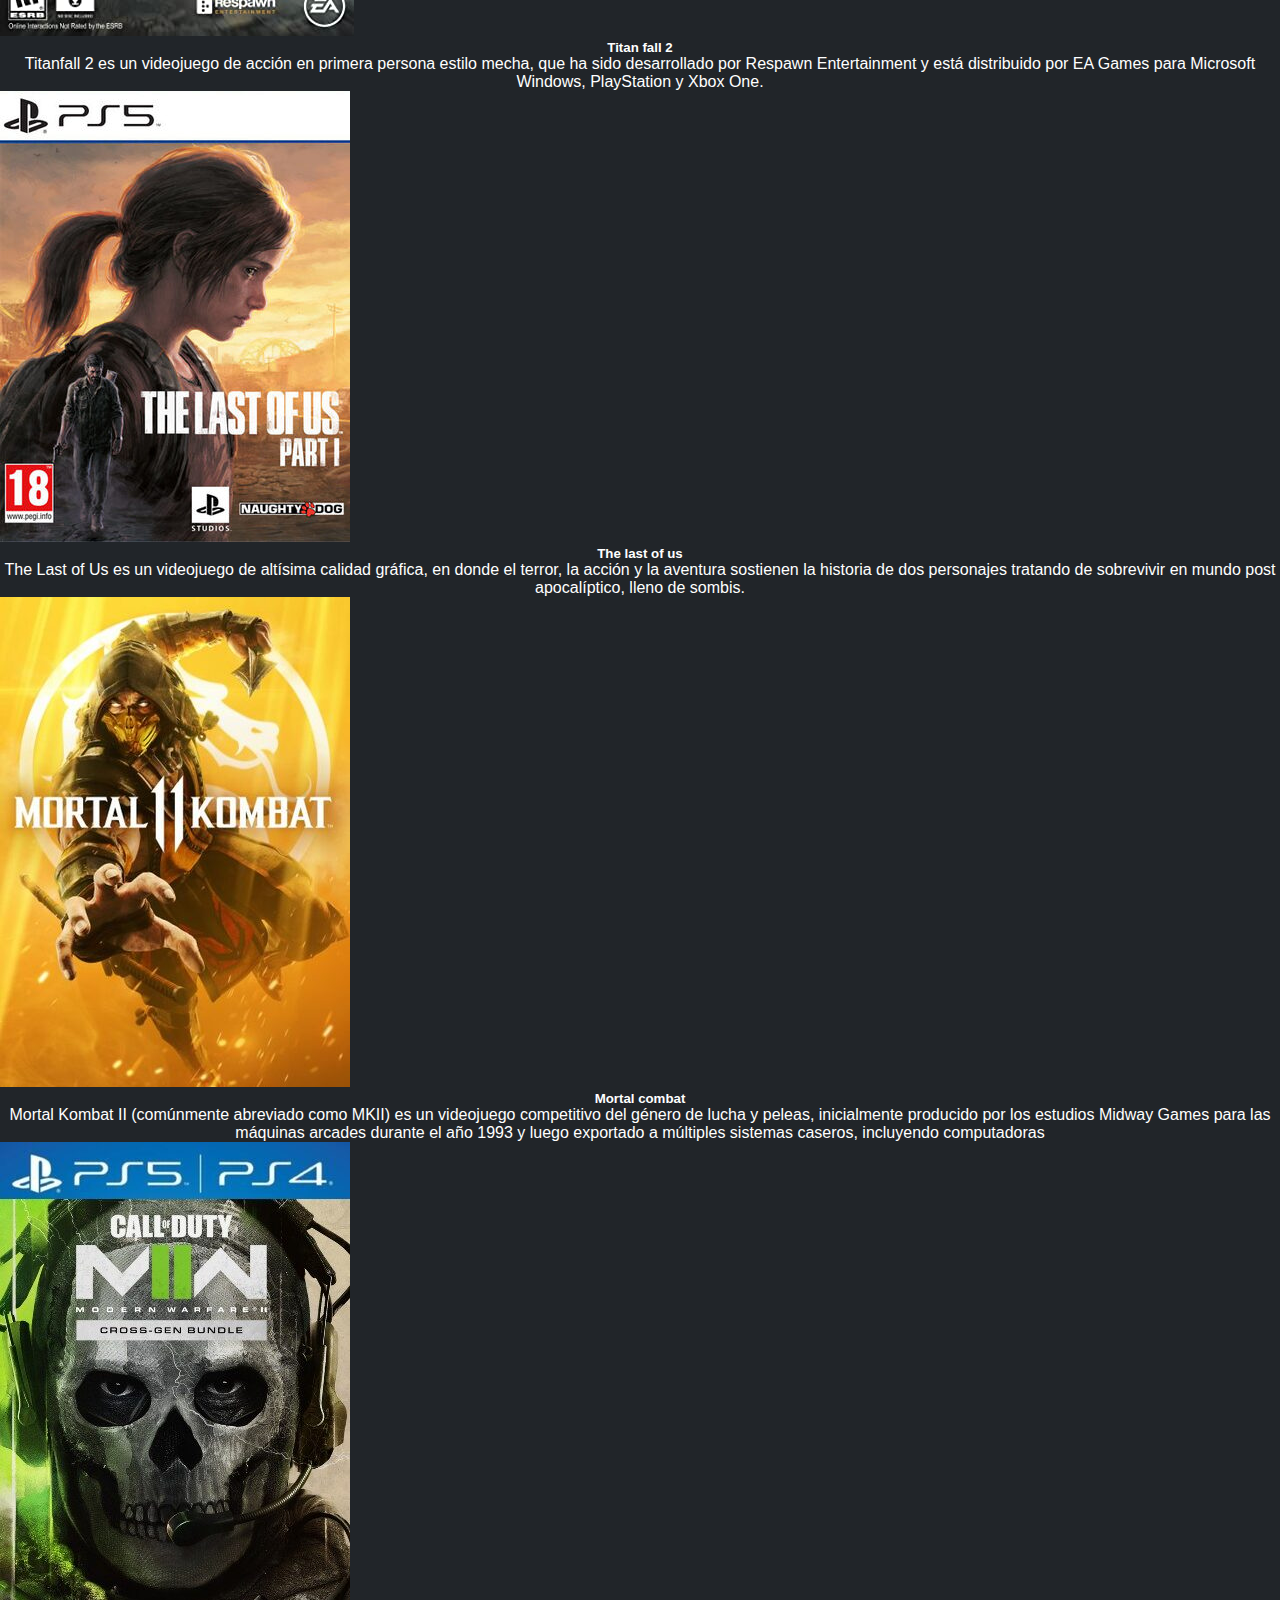
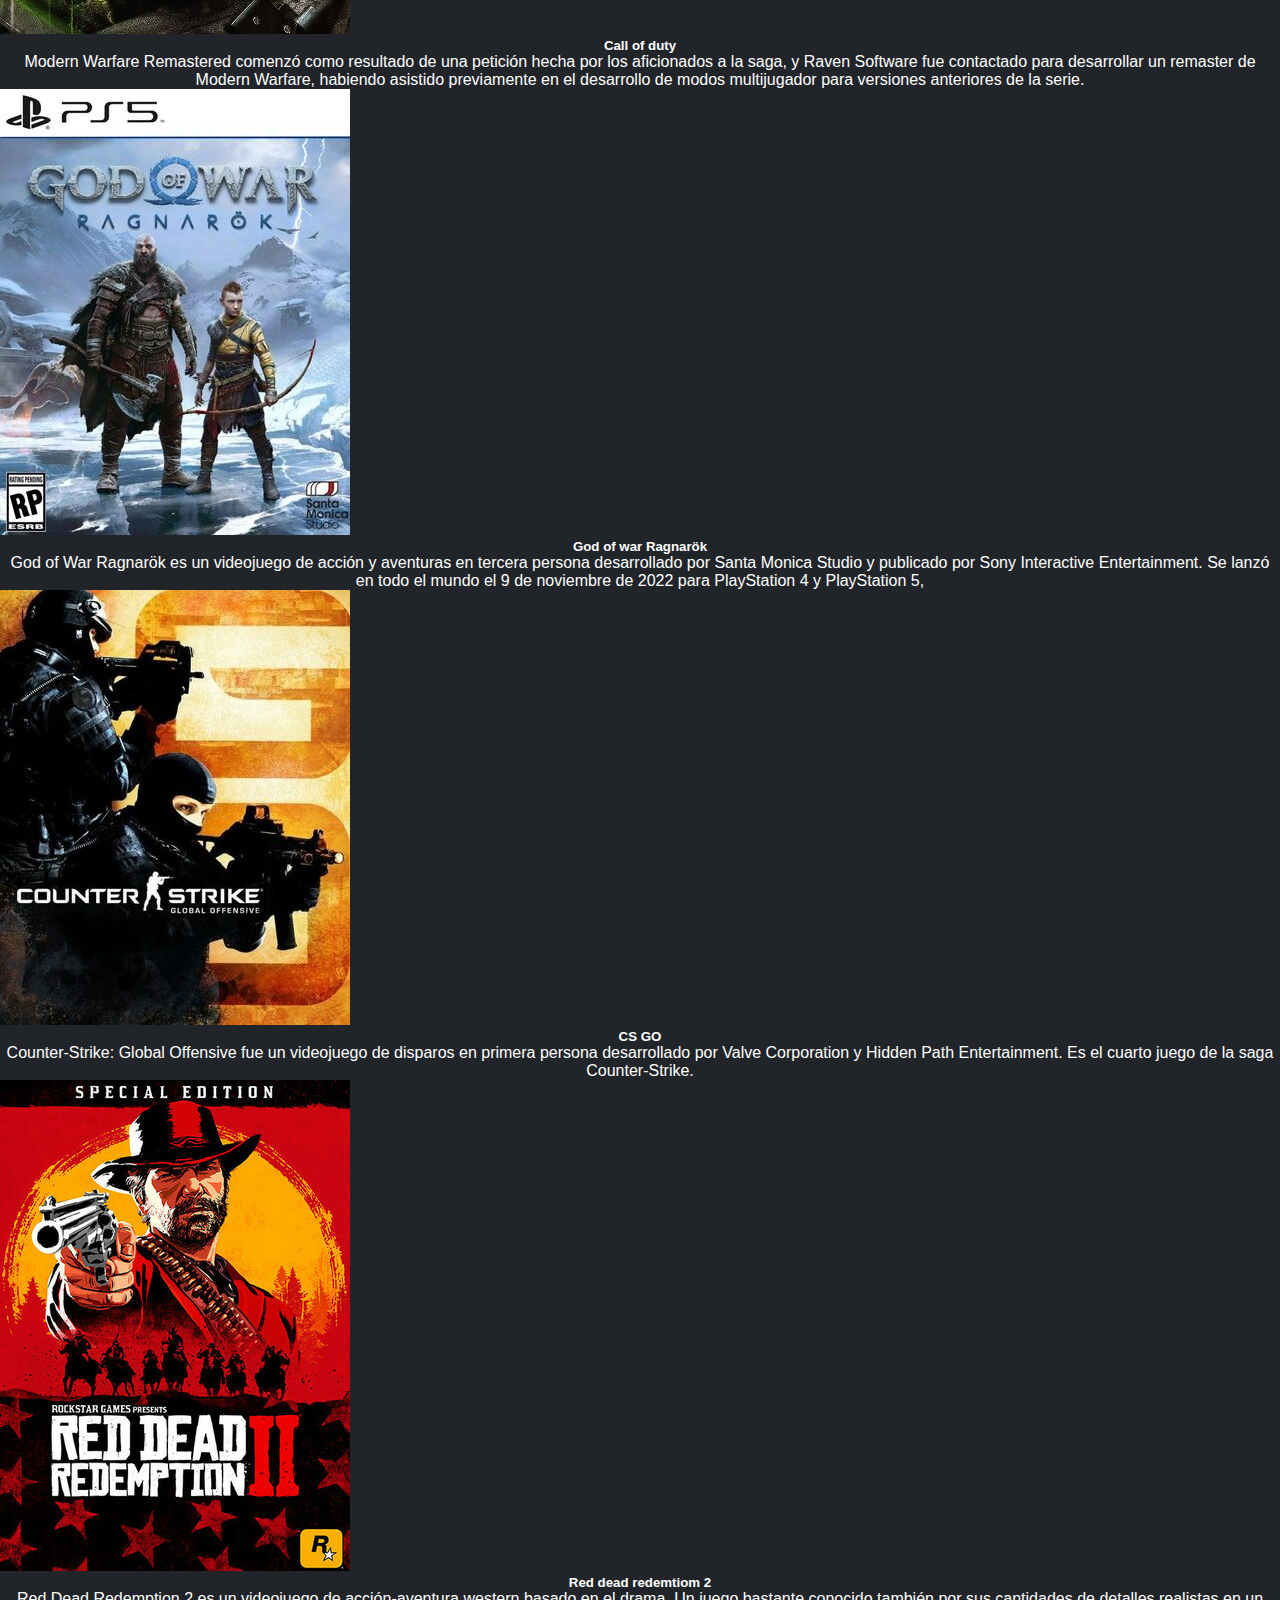
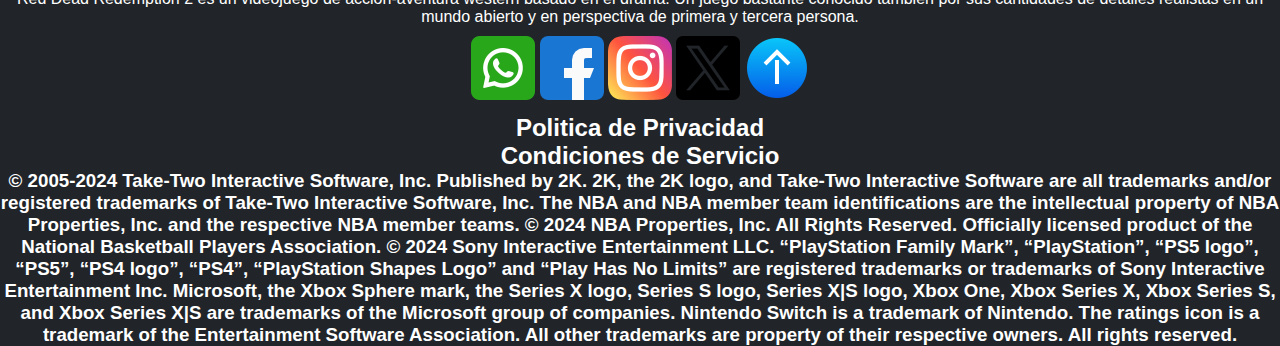
==== commit c38609b9: "primer commit en colaboracion" ====
--- a/index.html
+++ b/index.html
@@ -70,12 +70,12 @@
           <div class="col  p-3">
               <img src="./img/titan.jpg" alt="titan">
                 <h5 class="titulos">Titan fall 2</h5>
-                <p class="descripcion">Titanfall 2 es un videojuego de acción en primera persona estilo mecha, que ha sido desarrollado por Respawn Entertainment y está distribuido por EA Games para Microsoft Windows, PlayStation 4 y Xbox One. Es la secuela de Titanfall.</p>
+                <p class="descripcion">Titanfall 2 es un videojuego de acción en primera persona estilo mecha, que ha sido desarrollado por Respawn Entertainment y está distribuido por EA Games para Microsoft Windows, PlayStation y Xbox One.</p>
           </div>
           <div class="col  p-3">
               <img src="./img/last.jpg" alt="last">
                 <h5 class="titulos">The last of us</h5>
-                <p class="descripcion">The Last of Us es un videojuego de altísima calidad gráfica, en donde el terror, la acción y la aventura sostienen la historia de dos personajes tratando de sobrevivir en mundo post apocalíptico.</p>
+                <p class="descripcion">The Last of Us es un videojuego de altísima calidad gráfica, en donde el terror, la acción y la aventura sostienen la historia de dos personajes tratando de sobrevivir en mundo post apocalíptico, lleno de sombis.</p>
           </div>
           <div class="col p-3">
               <img src="./img/mortal-kombat.jpeg" alt="mortal-kombat">
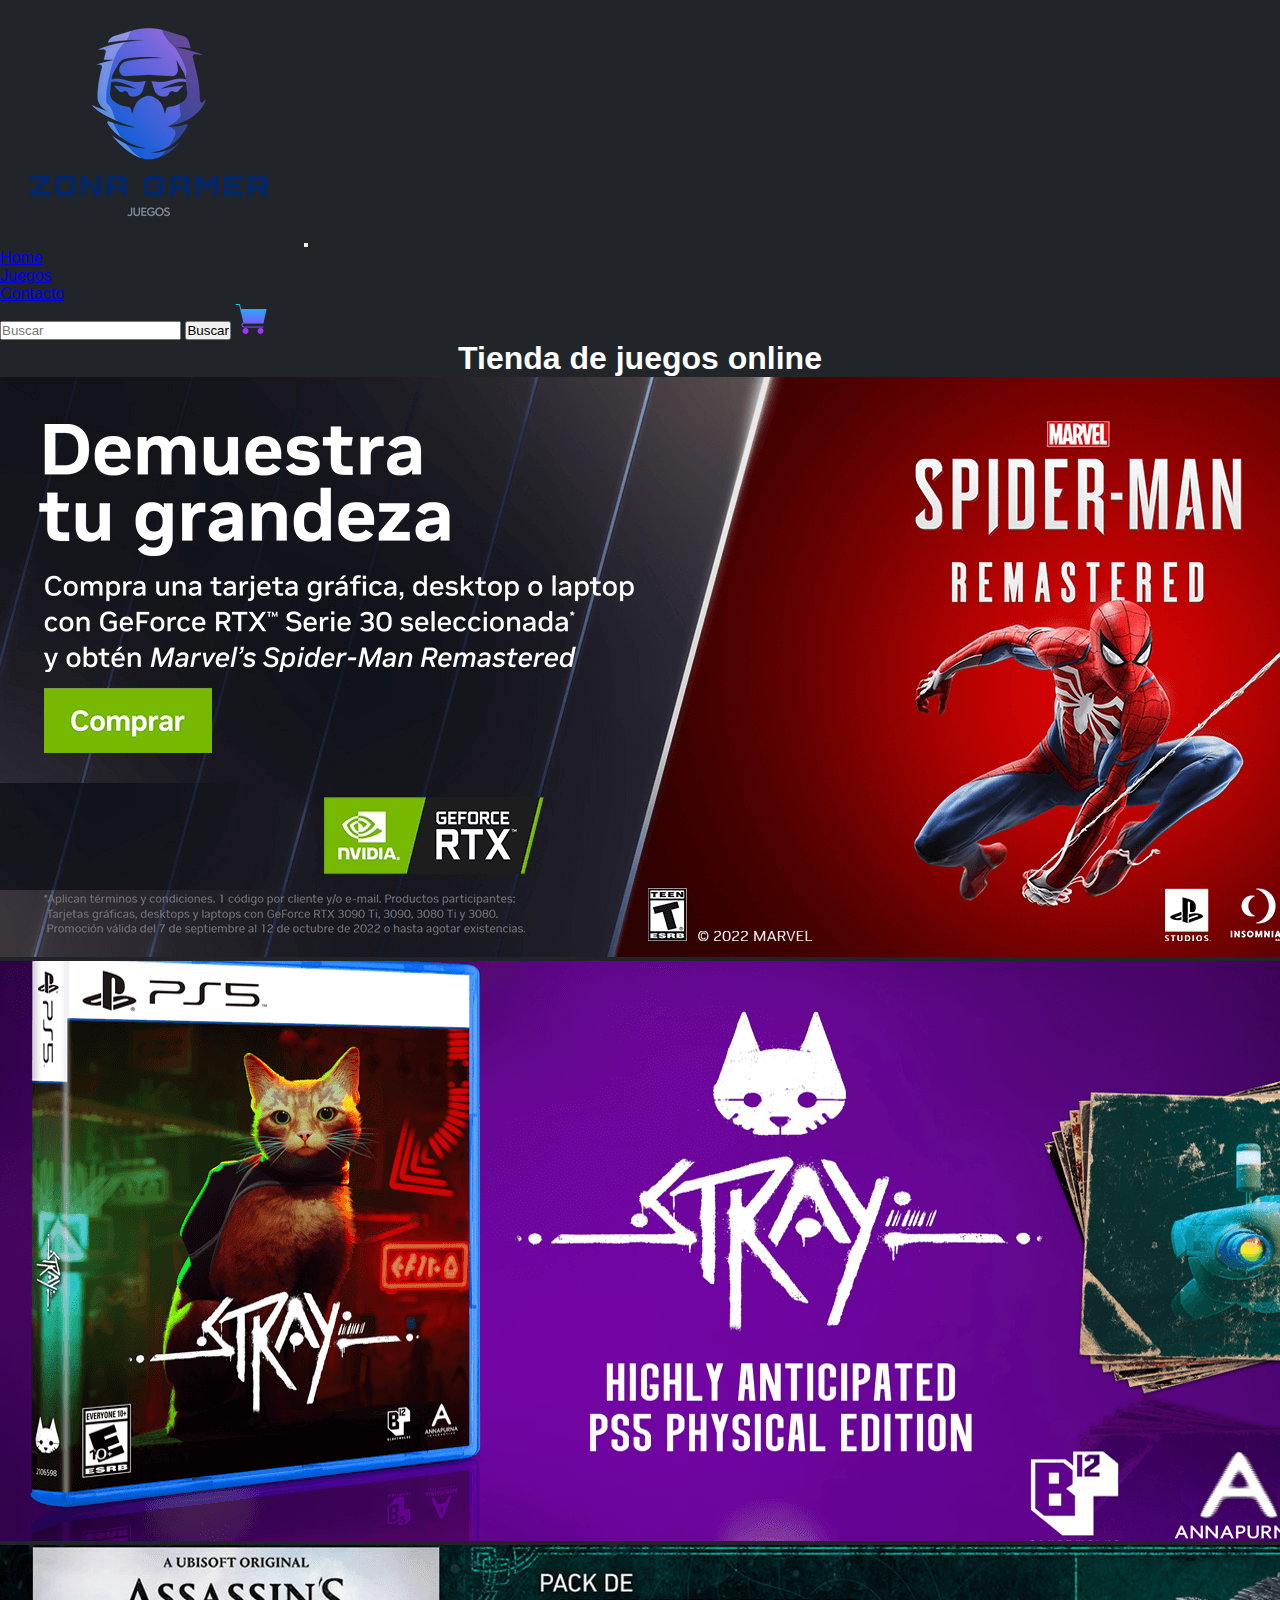
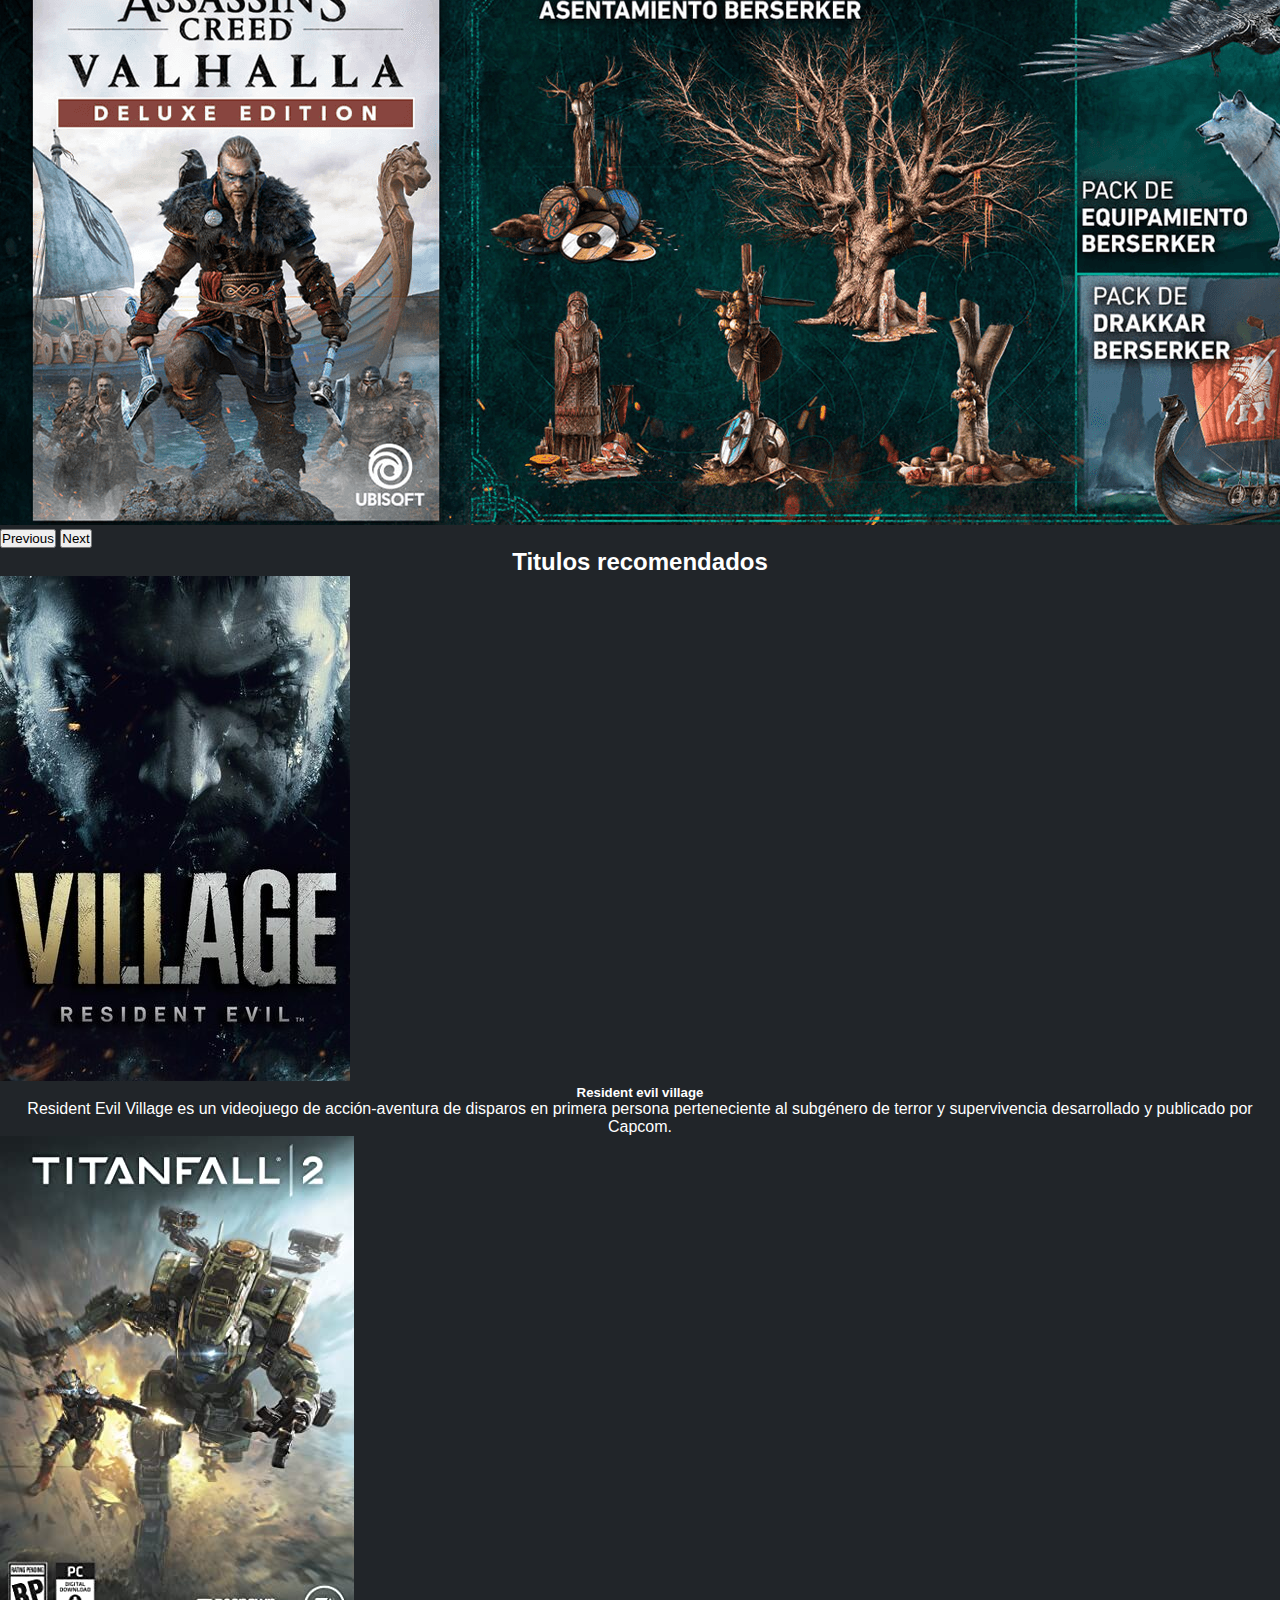
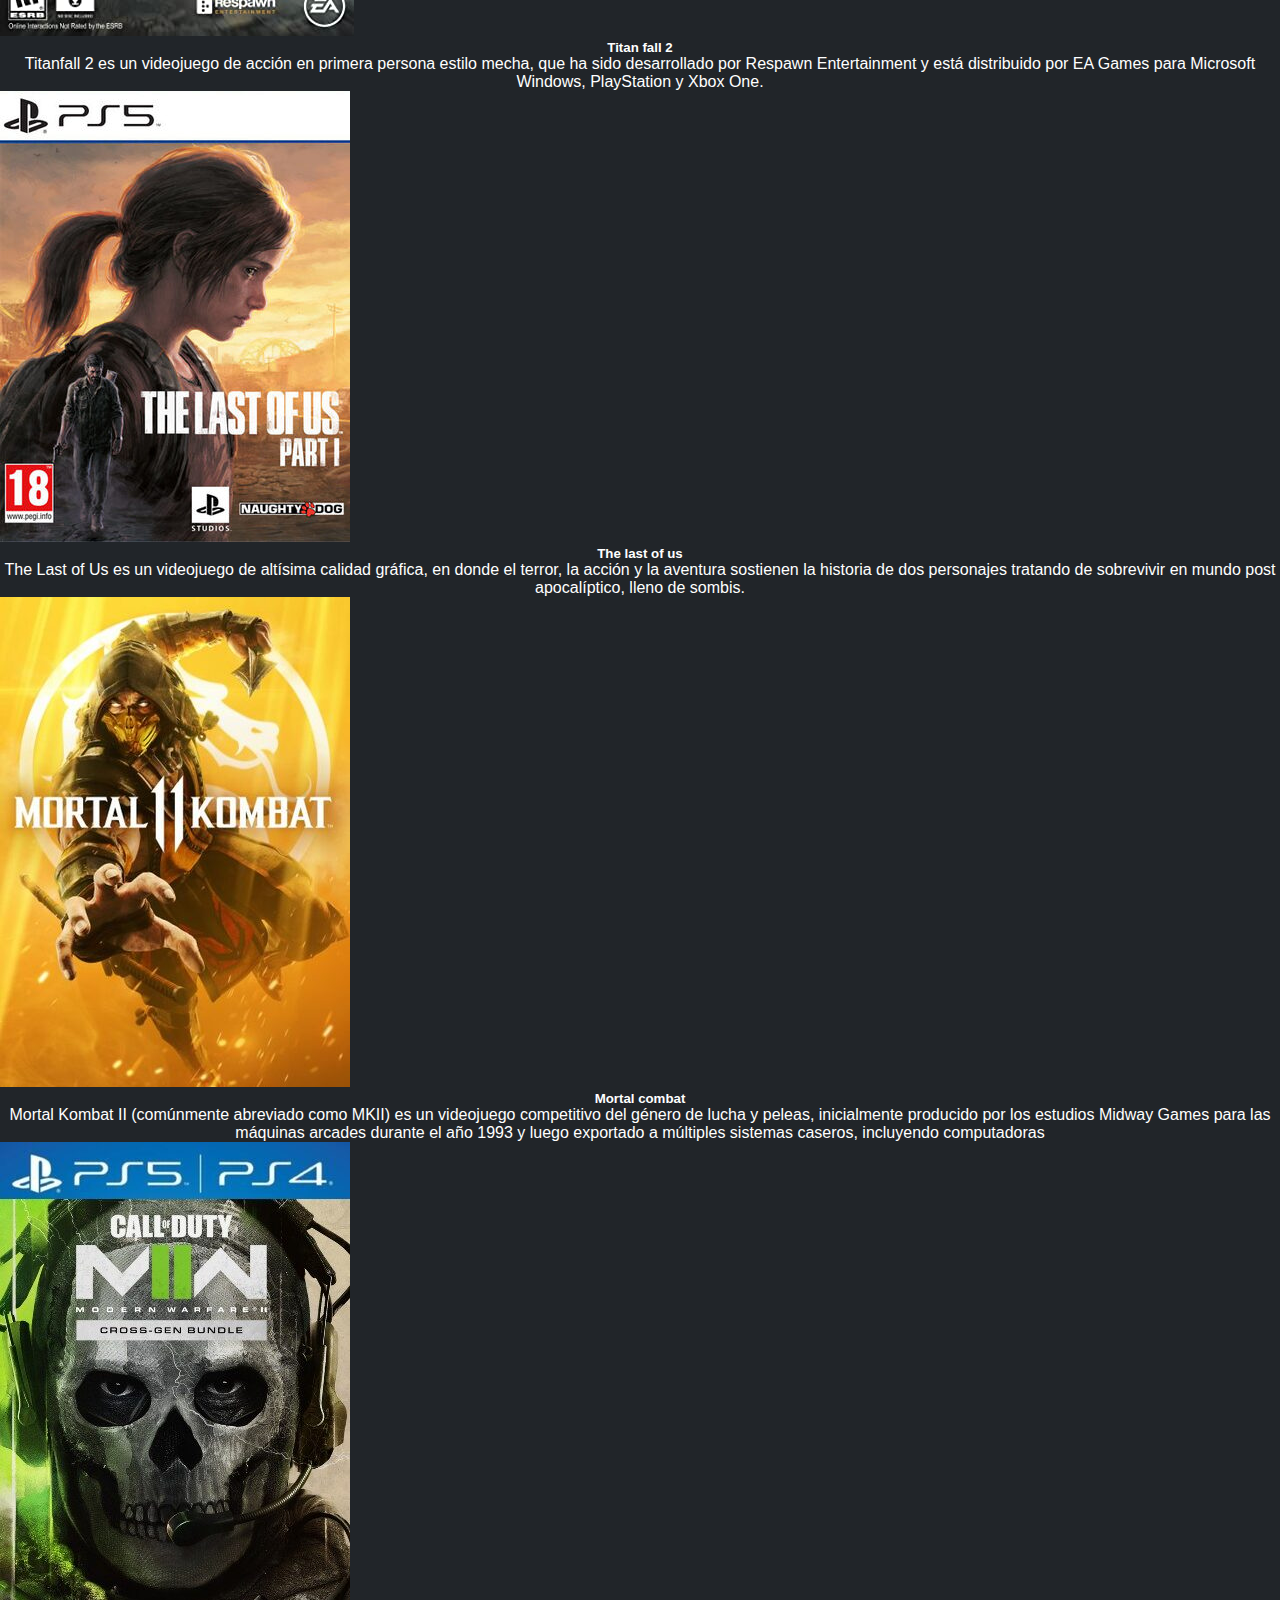
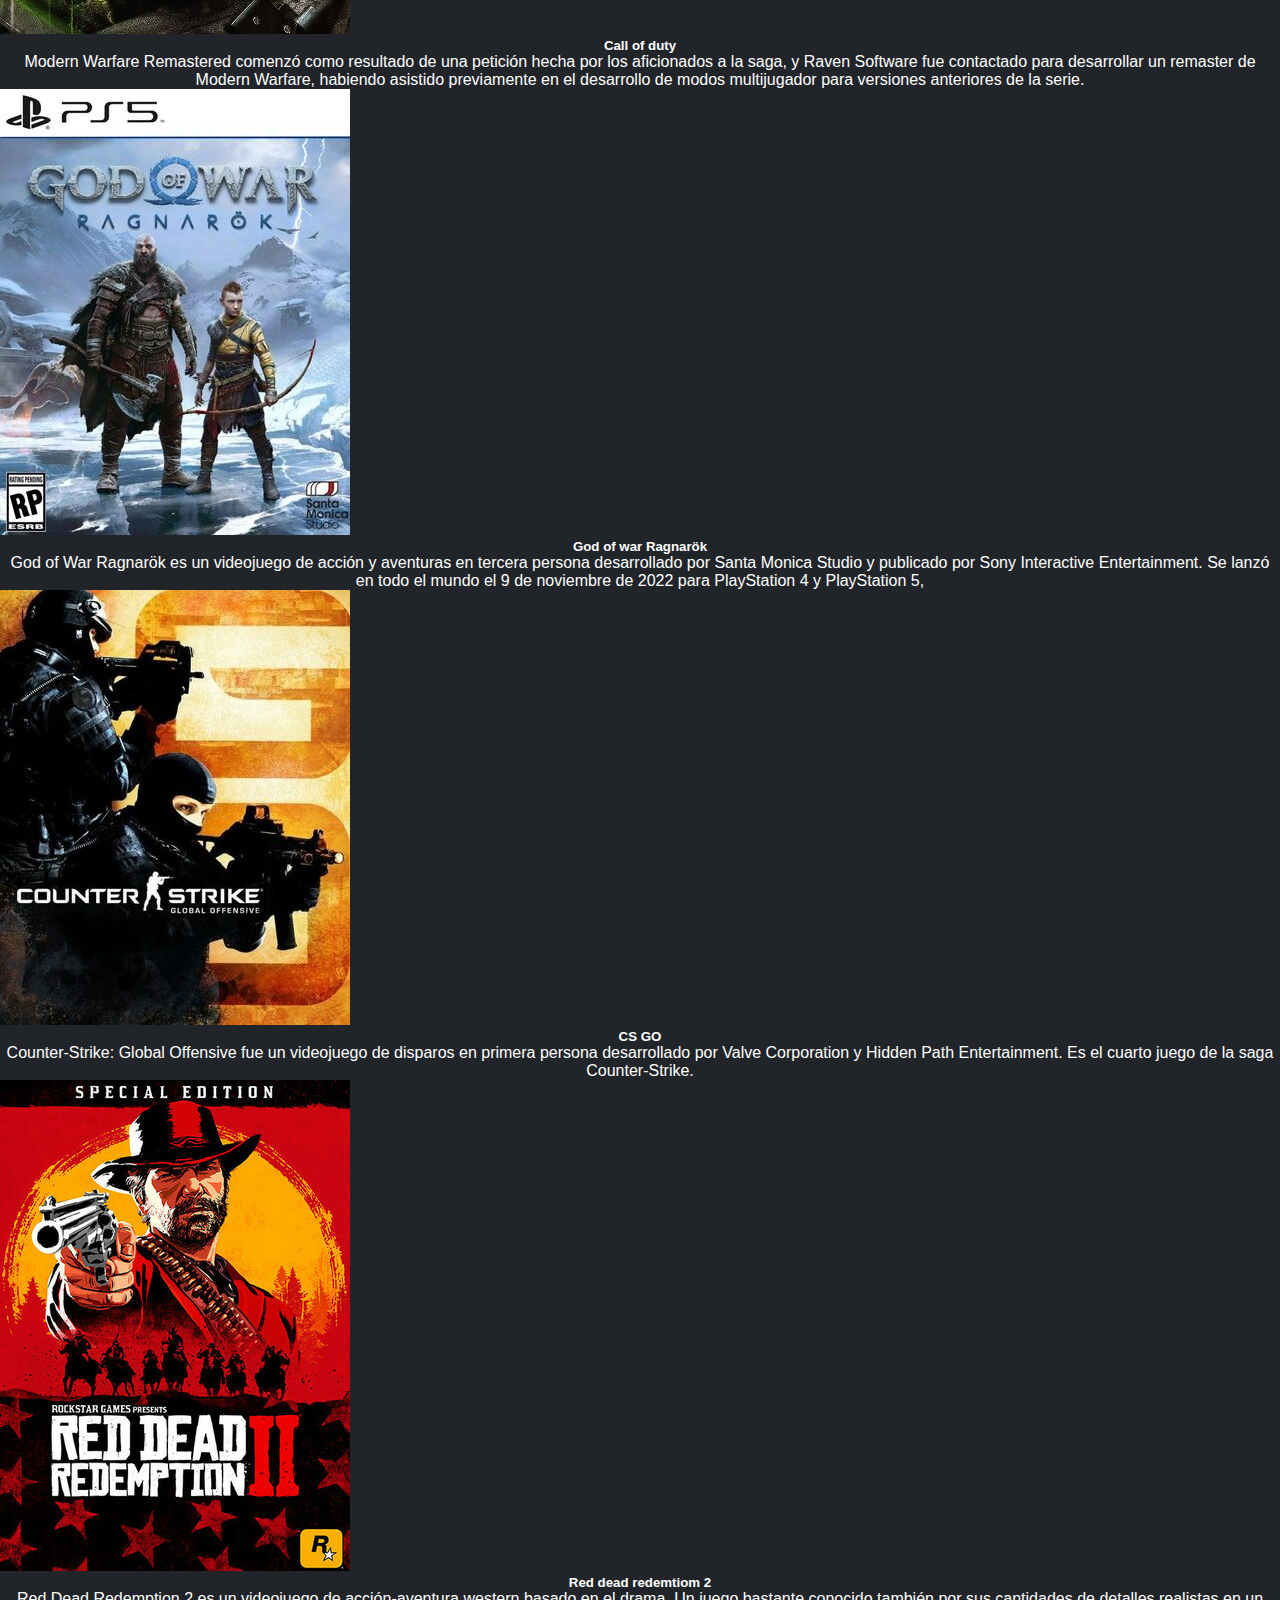
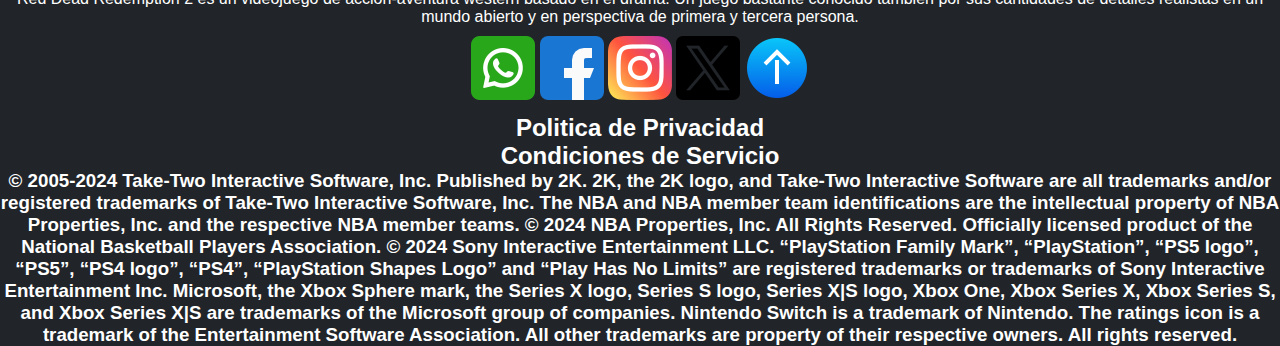
==== commit a2d21379: "cambio en h1" ====
--- a/index.html
+++ b/index.html
@@ -34,7 +34,7 @@
         </div>
       </nav>
       <div class="titulos" class="container-fluid bg-dark">
-        <h1>Tienda online de juegos</h1>
+        <h1>Tienda de juegos online</h1>
       </div>
       <div id="carouselExample" class="carousel slide">
         <div class="carousel-inner">
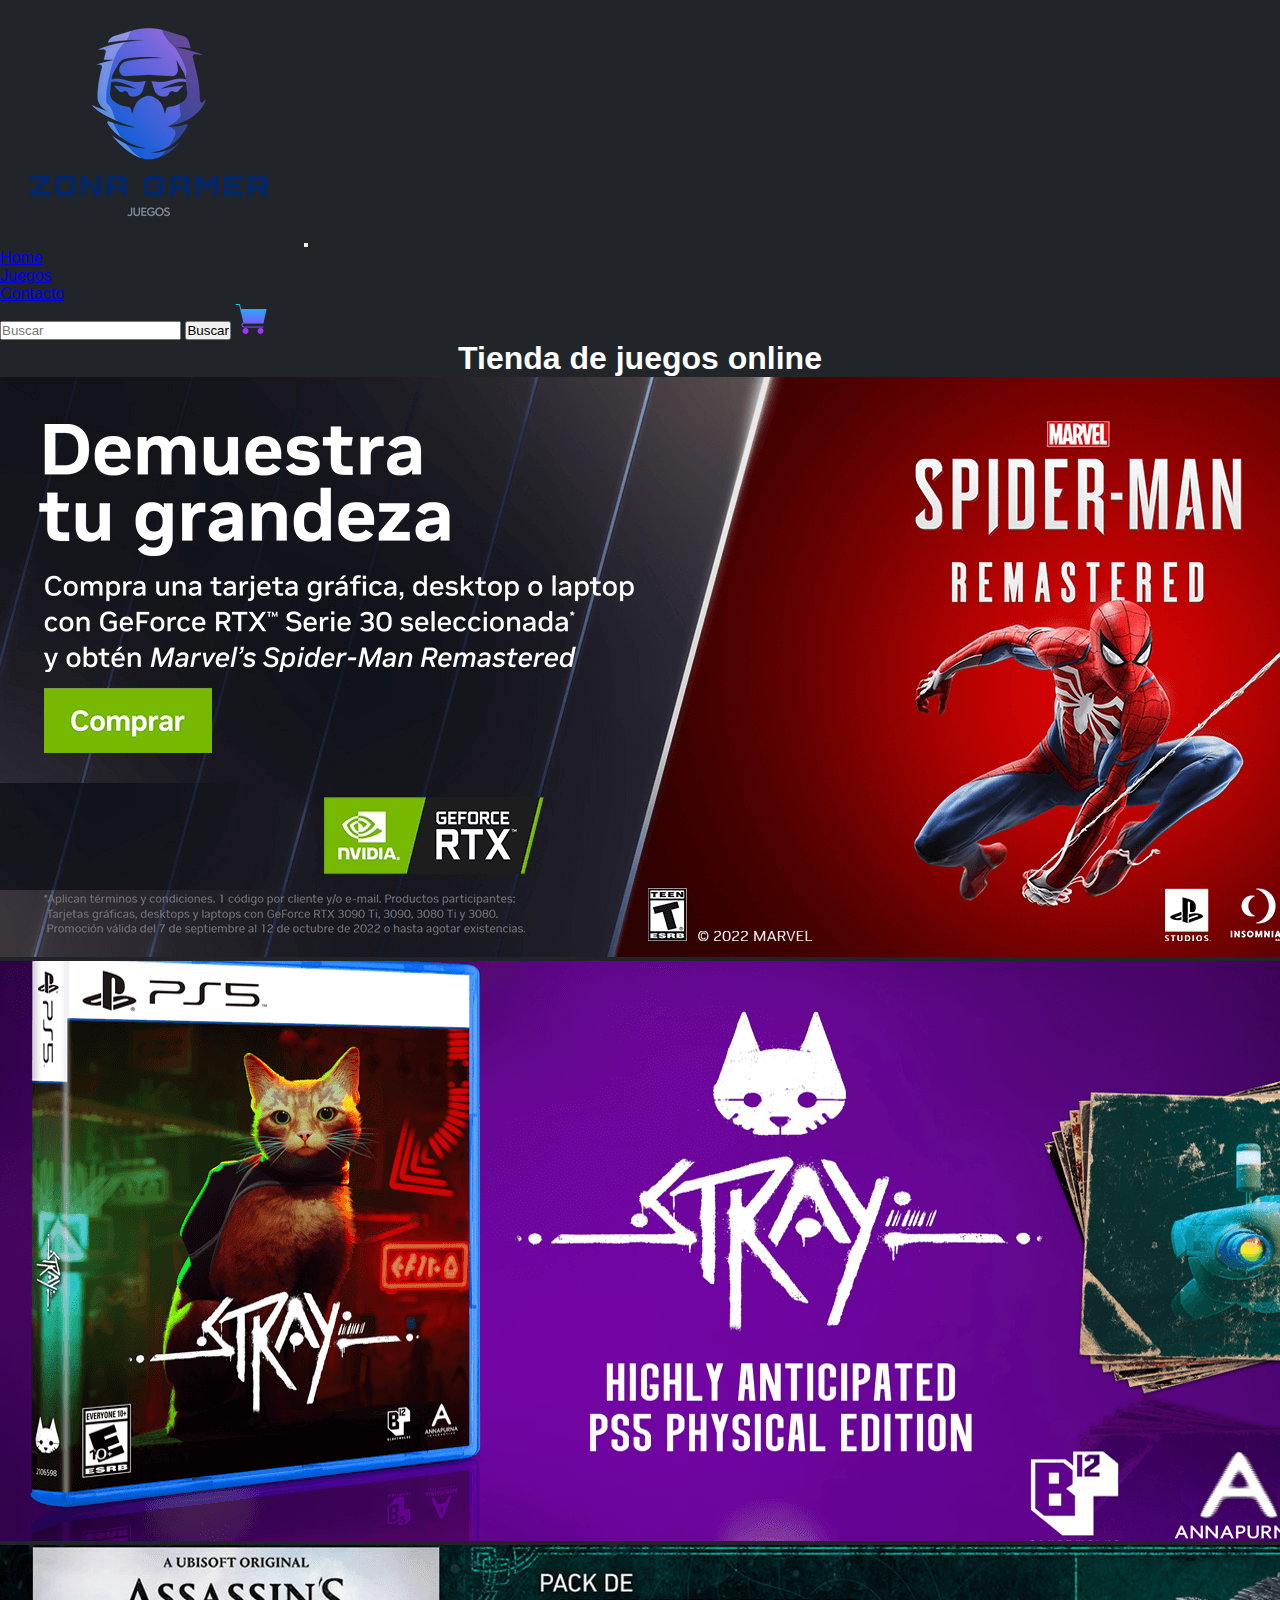
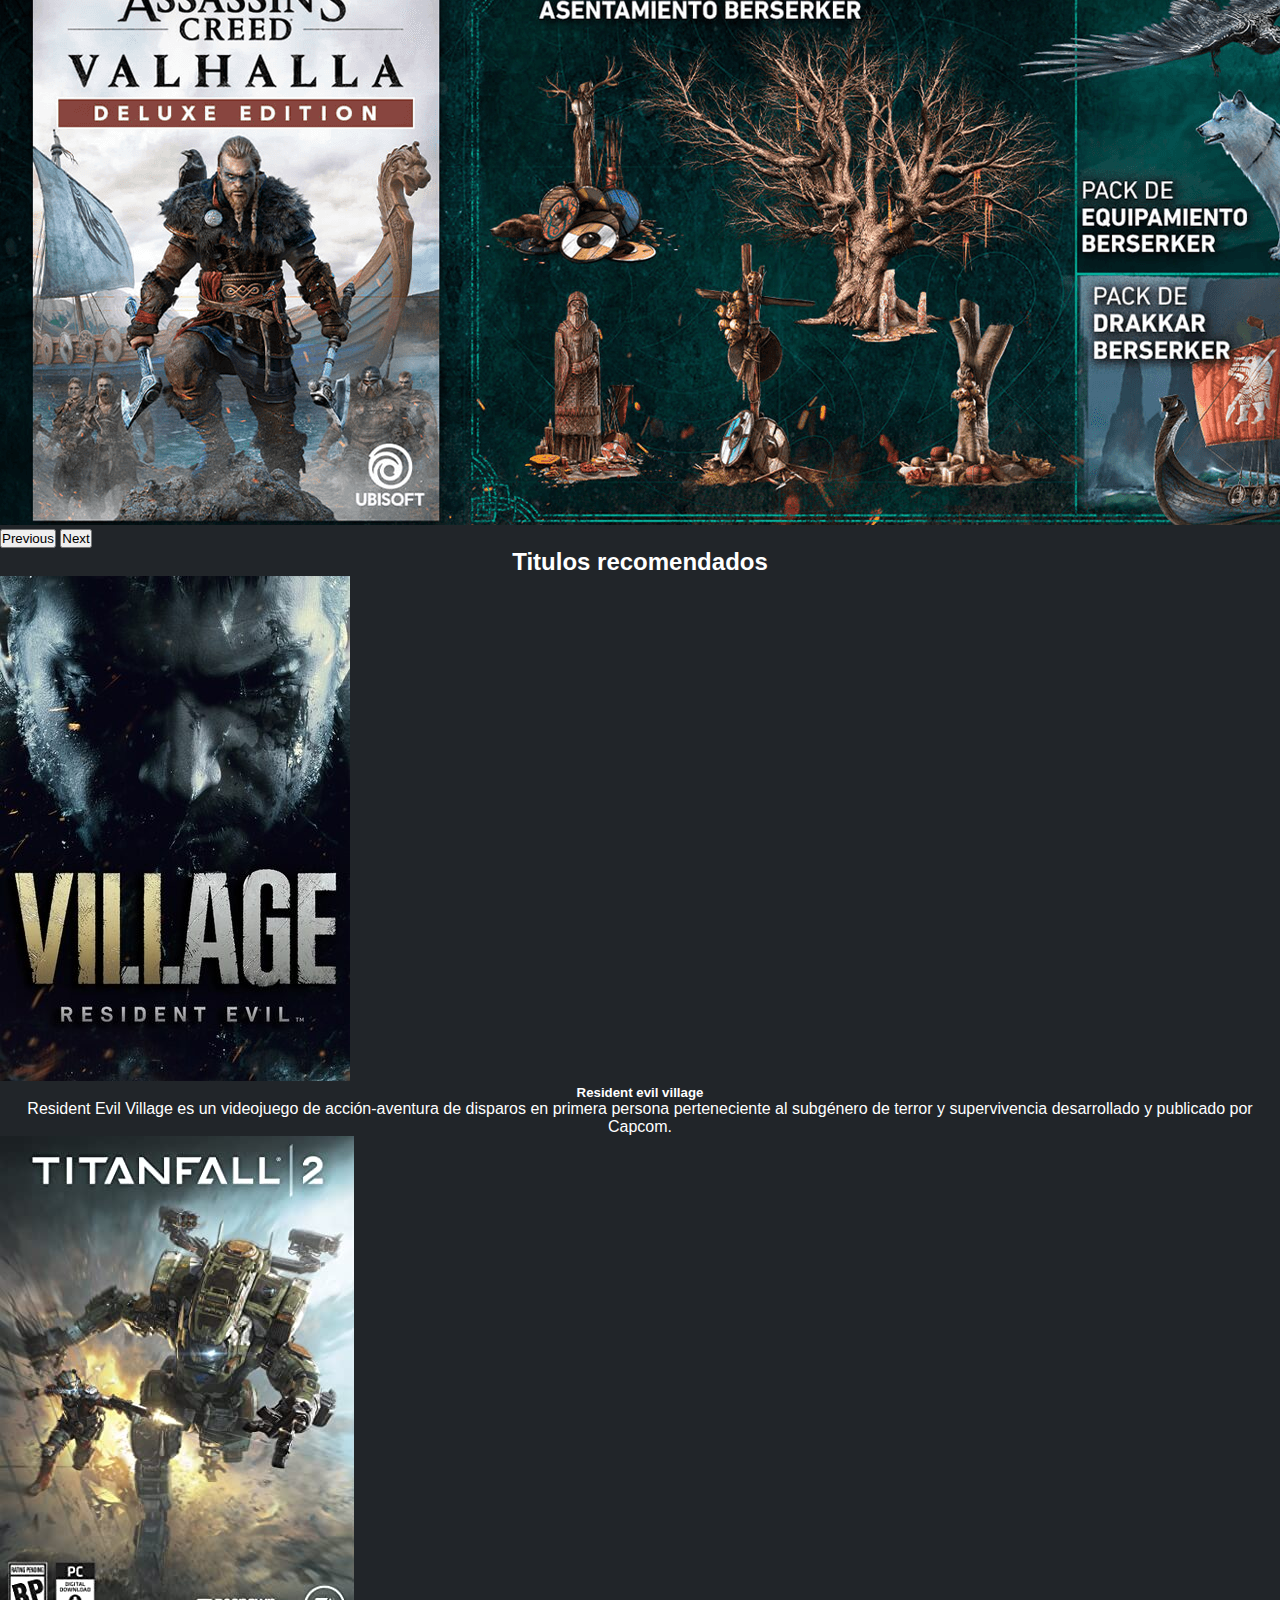
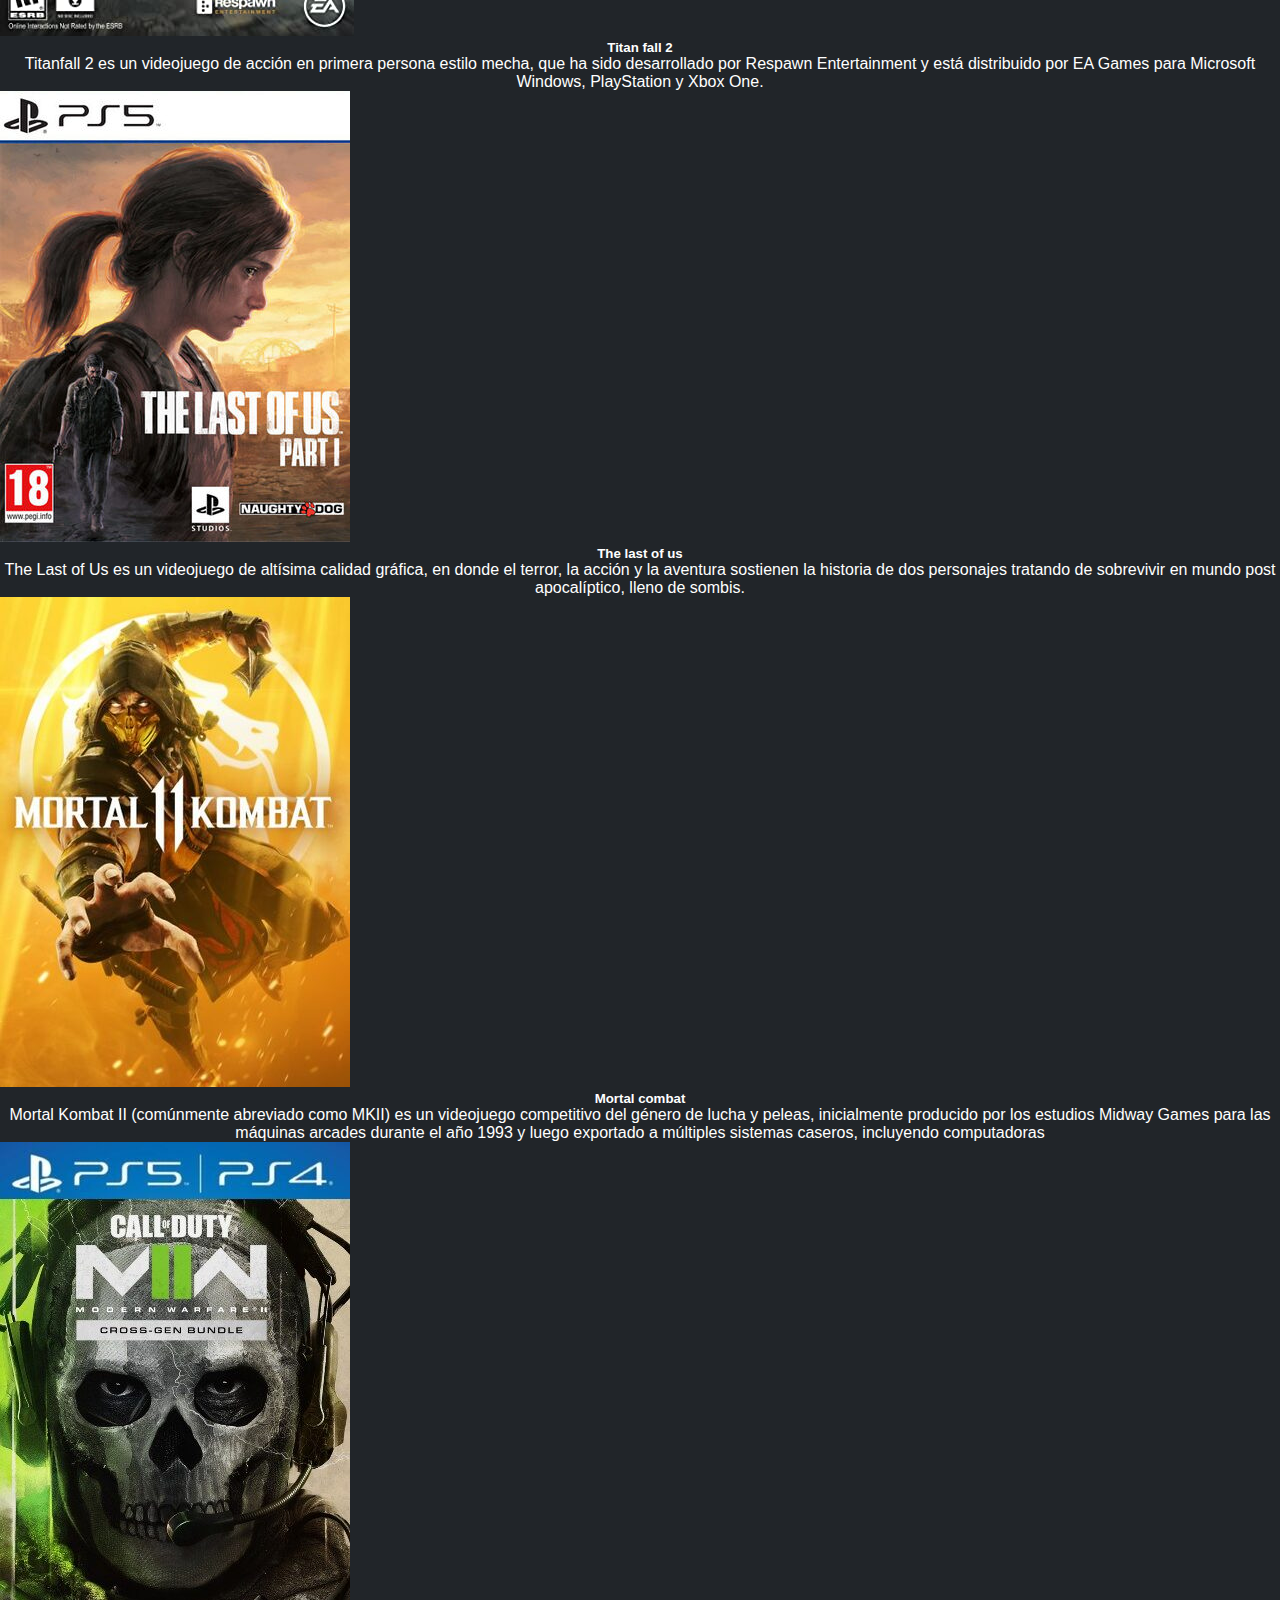
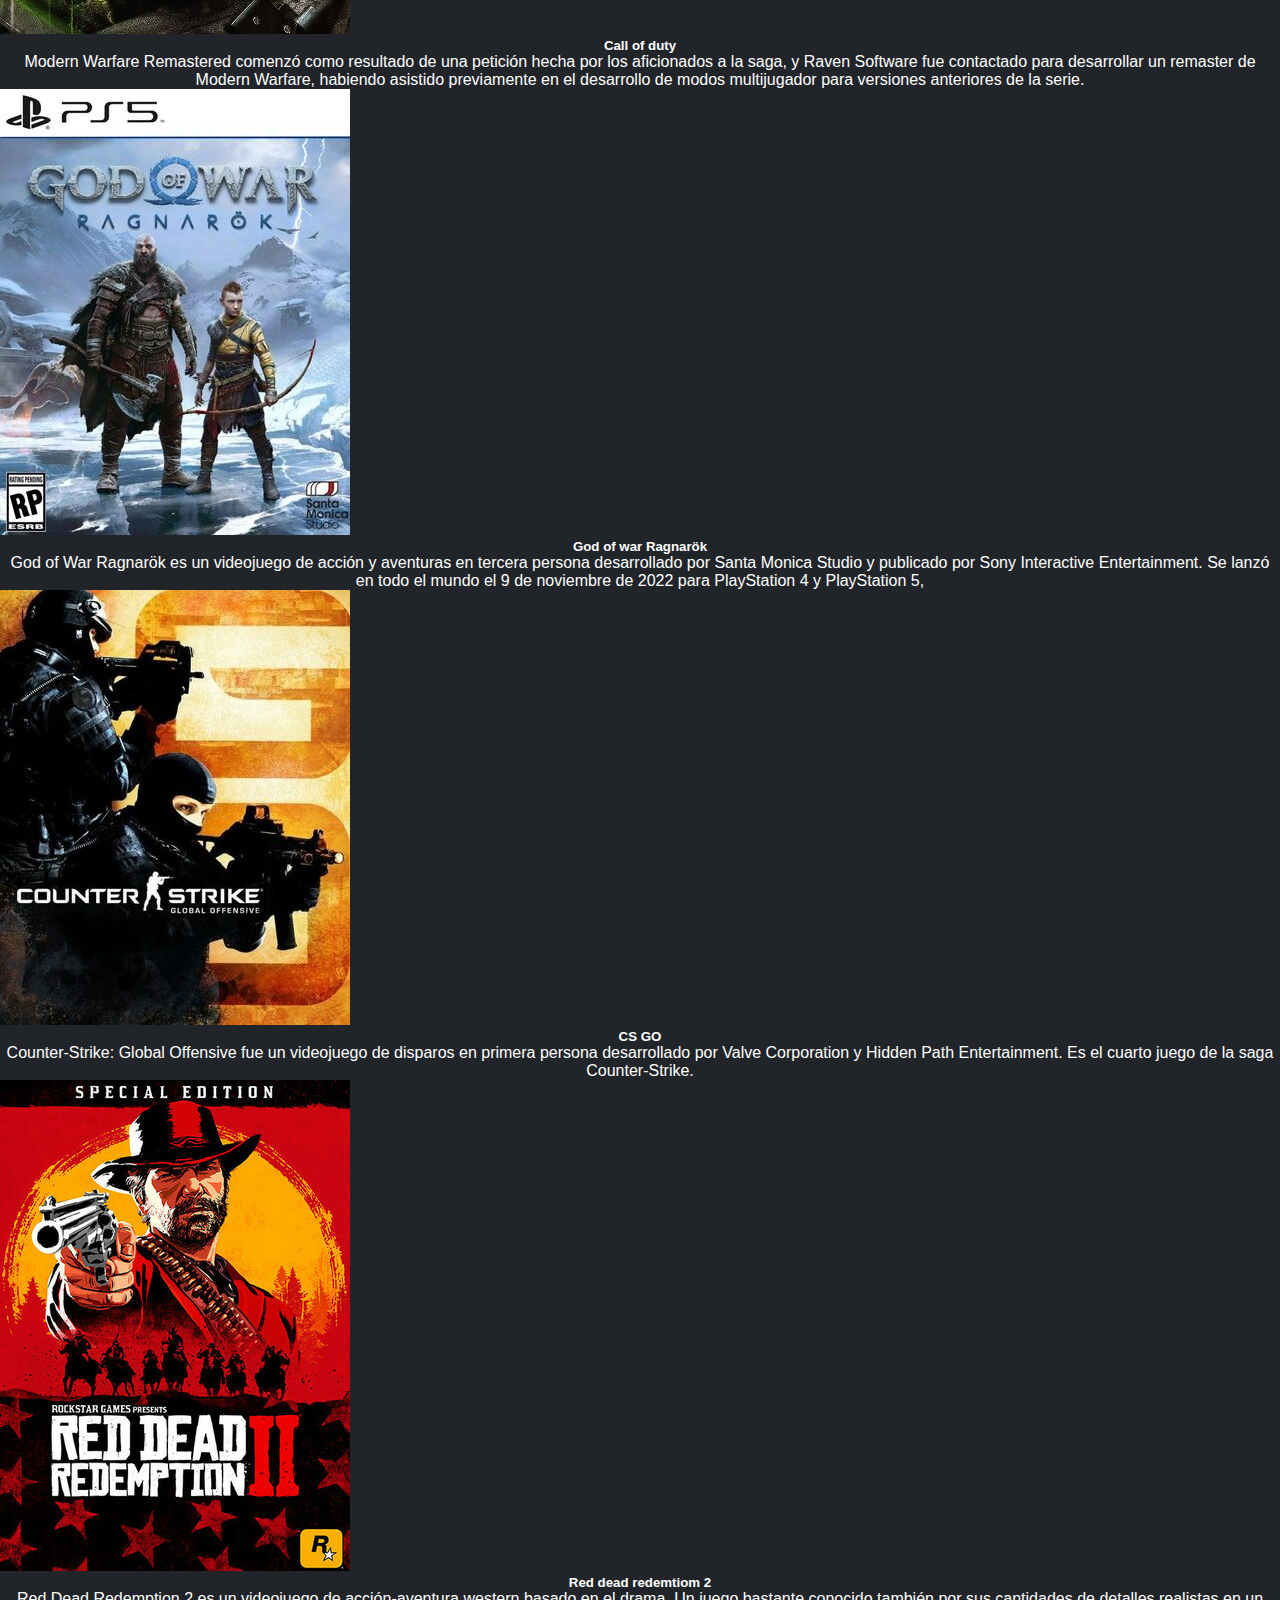
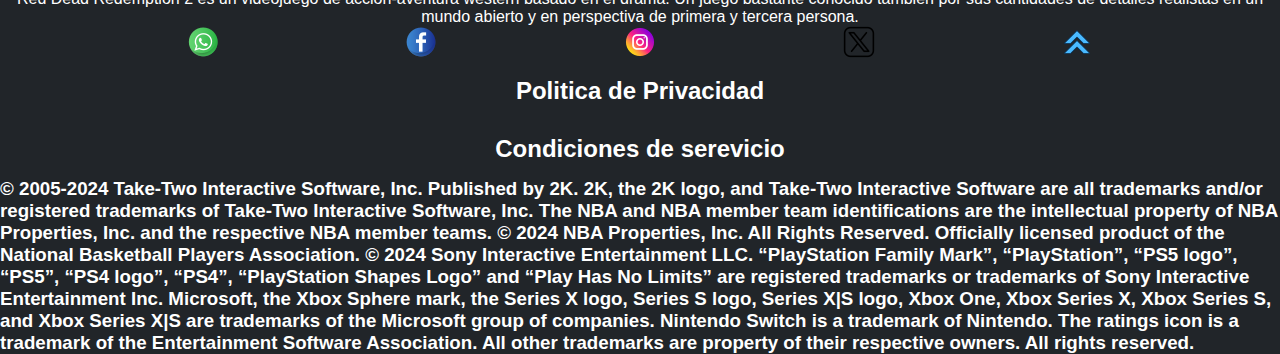
==== commit 385583f5: "cambios con flex" ====
--- a/index.html
+++ b/index.html
@@ -111,21 +111,33 @@
         </div>
       </div>
         <footer>
-          <div class="redes">
-            <a class="anime" href="https://www.whatsapp.com/?lang=es" target="_blank"><img src="./img/whatsapp.png" alt="whatsapp"></a>
-            <a class="anime" href="https://es-la.facebook.com/" target="_blank"><img src="./img/facebook.png" alt="face"></a>
-            <a class="anime" href="https://www.instagram.com/" target="_blank"><img src="./img/instagram.png" alt="ins"></a>
-            <a class="anime" href="https://twitter.com/?lang=es" target="_blank"><img src="./img/gorjeo (1).png" alt="twitter"></a>
-            <a class="anime" href="./index.html"><img src="./img/flecha-hacia-arriba.png" alt="up"></a>
+          <div class="footer__redes">
+            <div class="footer__item">
+              <a  href="https://www.whatsapp.com/?lang=es" target="_blank"><img src="./img/whatsapp (1).png" alt="whatsapp"></a>
+            </div>
+            <div class="footer__item">
+              <a  href="https://es-la.facebook.com/" target="_blank"><img src="./img/facebook (1).png" alt="face"></a>
+            </div>
+            <div class="footer__item">
+              <a  href="https://www.instagram.com/" target="_blank"><img src="./img/instagram (1).png" alt="ins"></a>
+            </div>
+            <div class="footer__item">
+              <a  href="https://twitter.com/?lang=es" target="_blank"><img src="./img/medios-de-comunicacion-social.png" alt="twitter"></a>
+            </div>
+            <div class="footer__item">
+              <a  href="./index.html"><img src="./img/chevron-doble-up.png" alt="up"></a>
+            </div>
           </div>
-          <div>
-            <h2 class="titulo__footer">Politica de Privacidad</h2><h2 class="titulos">Condiciones de Servicio</h2>
+          <div class="footer__pie">
+            <h2>Politica de Privacidad</h2>
           </div>
-          <div>
-            <h3 class="titulos">© 2005-2024 Take-Two Interactive Software, Inc. Published by 2K. 2K, the 2K logo, and Take-Two Interactive Software are all trademarks and/or registered trademarks of Take-Two Interactive Software, Inc. The NBA and NBA member team identifications are the intellectual property of NBA Properties, Inc. and the respective NBA member teams. © 2024 NBA Properties, Inc. All Rights Reserved. Officially licensed product of the National Basketball Players Association. © 2024 Sony Interactive Entertainment LLC. “PlayStation Family Mark”, “PlayStation”, “PS5 logo”, “PS5”, “PS4 logo”, “PS4”, “PlayStation Shapes Logo” and “Play Has No Limits” are registered trademarks or trademarks of Sony Interactive Entertainment Inc. Microsoft, the Xbox Sphere mark, the Series X logo, Series S logo, Series X|S logo, Xbox One, Xbox Series X, Xbox Series S, and Xbox Series X|S are trademarks of the Microsoft group of companies. Nintendo Switch is a trademark of Nintendo. The ratings icon is a trademark of the Entertainment Software Association. All other trademarks are property of their respective owners. All rights reserved.</h3>
+          <div class="footer__pie">
+            <h2>Condiciones de serevicio</h2>
+          </div>
+          <div class="footer__condiciones">
+            <h3>© 2005-2024 Take-Two Interactive Software, Inc. Published by 2K. 2K, the 2K logo, and Take-Two Interactive Software are all trademarks and/or registered trademarks of Take-Two Interactive Software, Inc. The NBA and NBA member team identifications are the intellectual property of NBA Properties, Inc. and the respective NBA member teams. © 2024 NBA Properties, Inc. All Rights Reserved. Officially licensed product of the National Basketball Players Association. © 2024 Sony Interactive Entertainment LLC. “PlayStation Family Mark”, “PlayStation”, “PS5 logo”, “PS5”, “PS4 logo”, “PS4”, “PlayStation Shapes Logo” and “Play Has No Limits” are registered trademarks or trademarks of Sony Interactive Entertainment Inc. Microsoft, the Xbox Sphere mark, the Series X logo, Series S logo, Series X|S logo, Xbox One, Xbox Series X, Xbox Series S, and Xbox Series X|S are trademarks of the Microsoft group of companies. Nintendo Switch is a trademark of Nintendo. The ratings icon is a trademark of the Entertainment Software Association. All other trademarks are property of their respective owners. All rights reserved.</h3>
           </div>
         </footer>
-      </div>
     <script src="https://cdn.jsdelivr.net/npm/bootstrap@5.3.2/dist/js/bootstrap.bundle.min.js" integrity="sha384-C6RzsynM9kWDrMNeT87bh95OGNyZPhcTNXj1NW7RuBCsyN/o0jlpcV8Qyq46cDfL" crossorigin="anonymous"></script>
 </body>
 </html>--- a/css/stilos.css
+++ b/css/stilos.css
@@ -15,14 +15,30 @@
     color: white;
     text-align: center;
 }
-.redes{
-    text-align: center; 
+.felx__conteiner{
     padding: 10px;
+    display: flex;
+    gap: 2rem;
+    justify-content: space-around;
 }
-.titulo__footer{
+.flex__item img {
+    width: 100%;
+    height: auto;
+}
+.footer__redes{
+    display: flex;
+    justify-content: space-evenly;
+
+}
+.footer__redes a{
+    width: 100%;
+    height: auto;
+}
+.footer__pie{
     text-align: center;
+    padding: 15px;
     color: white;
 }
-.color-letra{
+.footer__condiciones{
     color: white;
 }
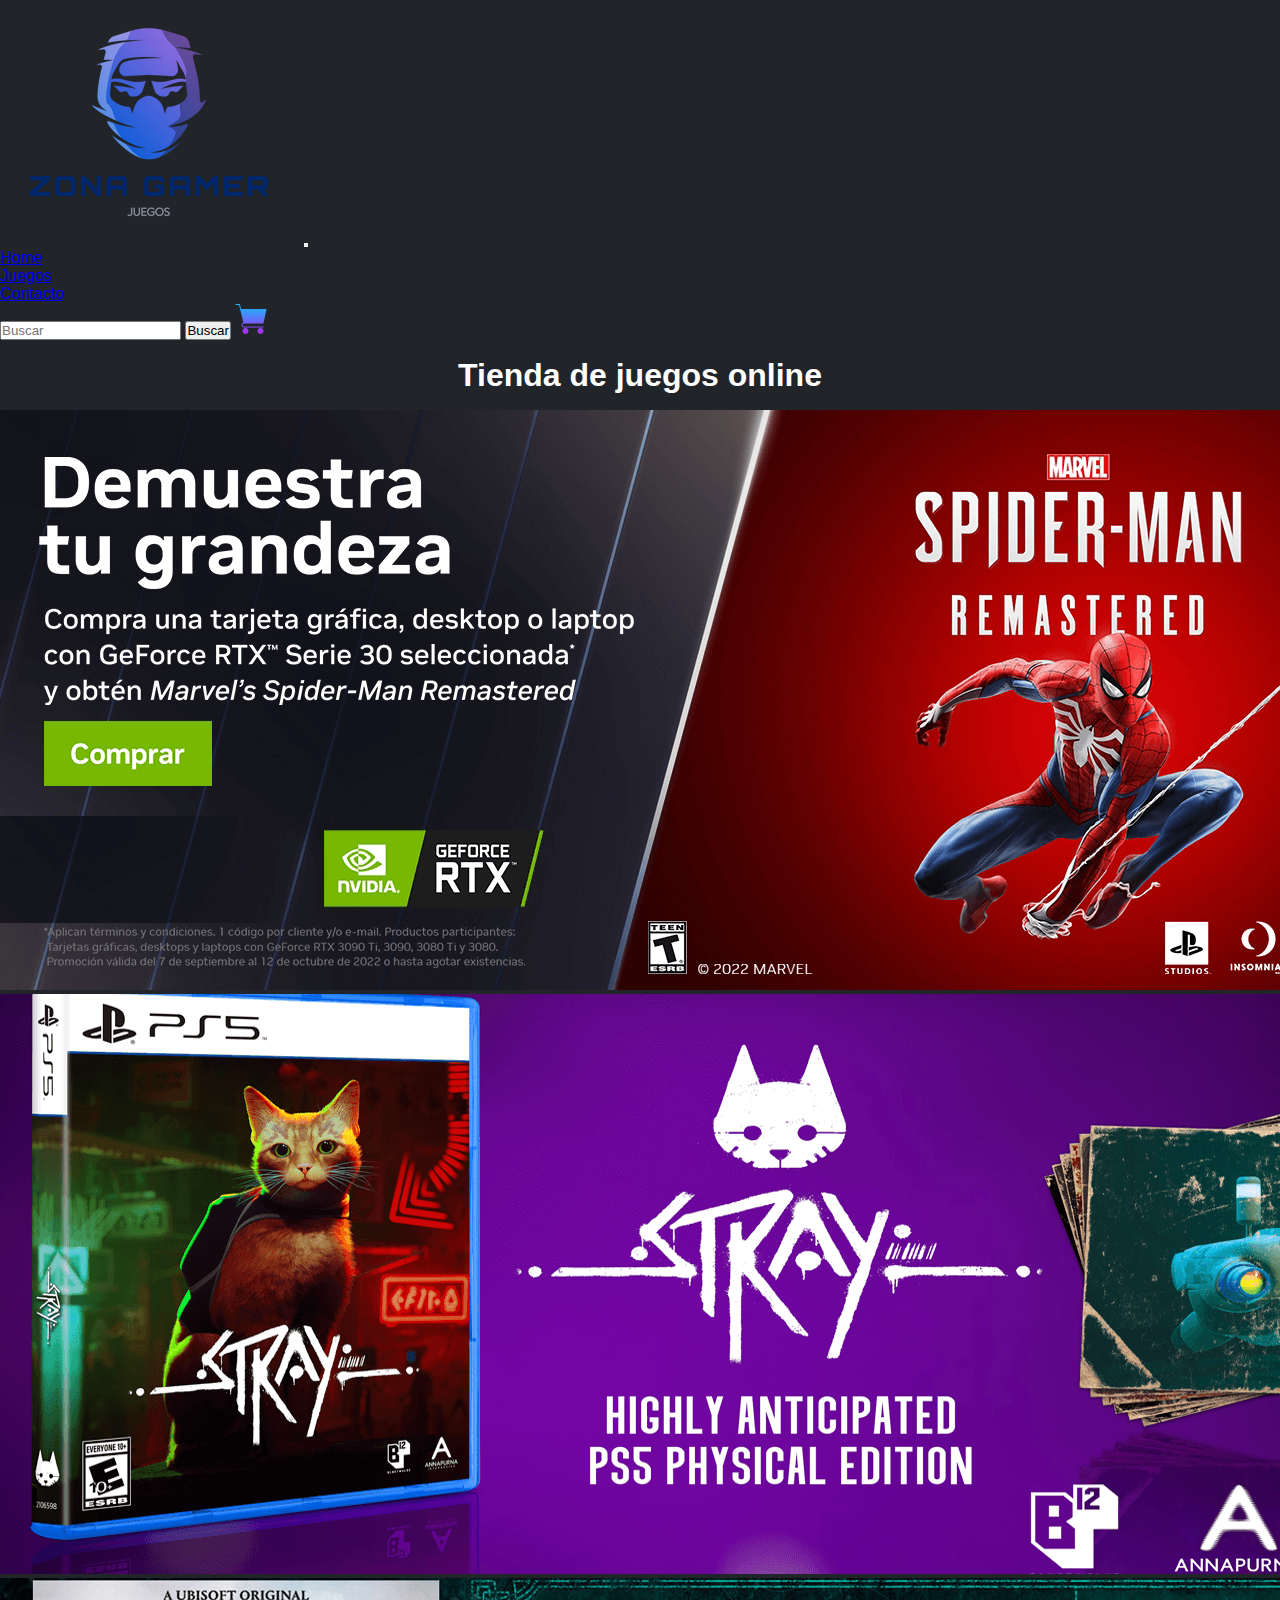
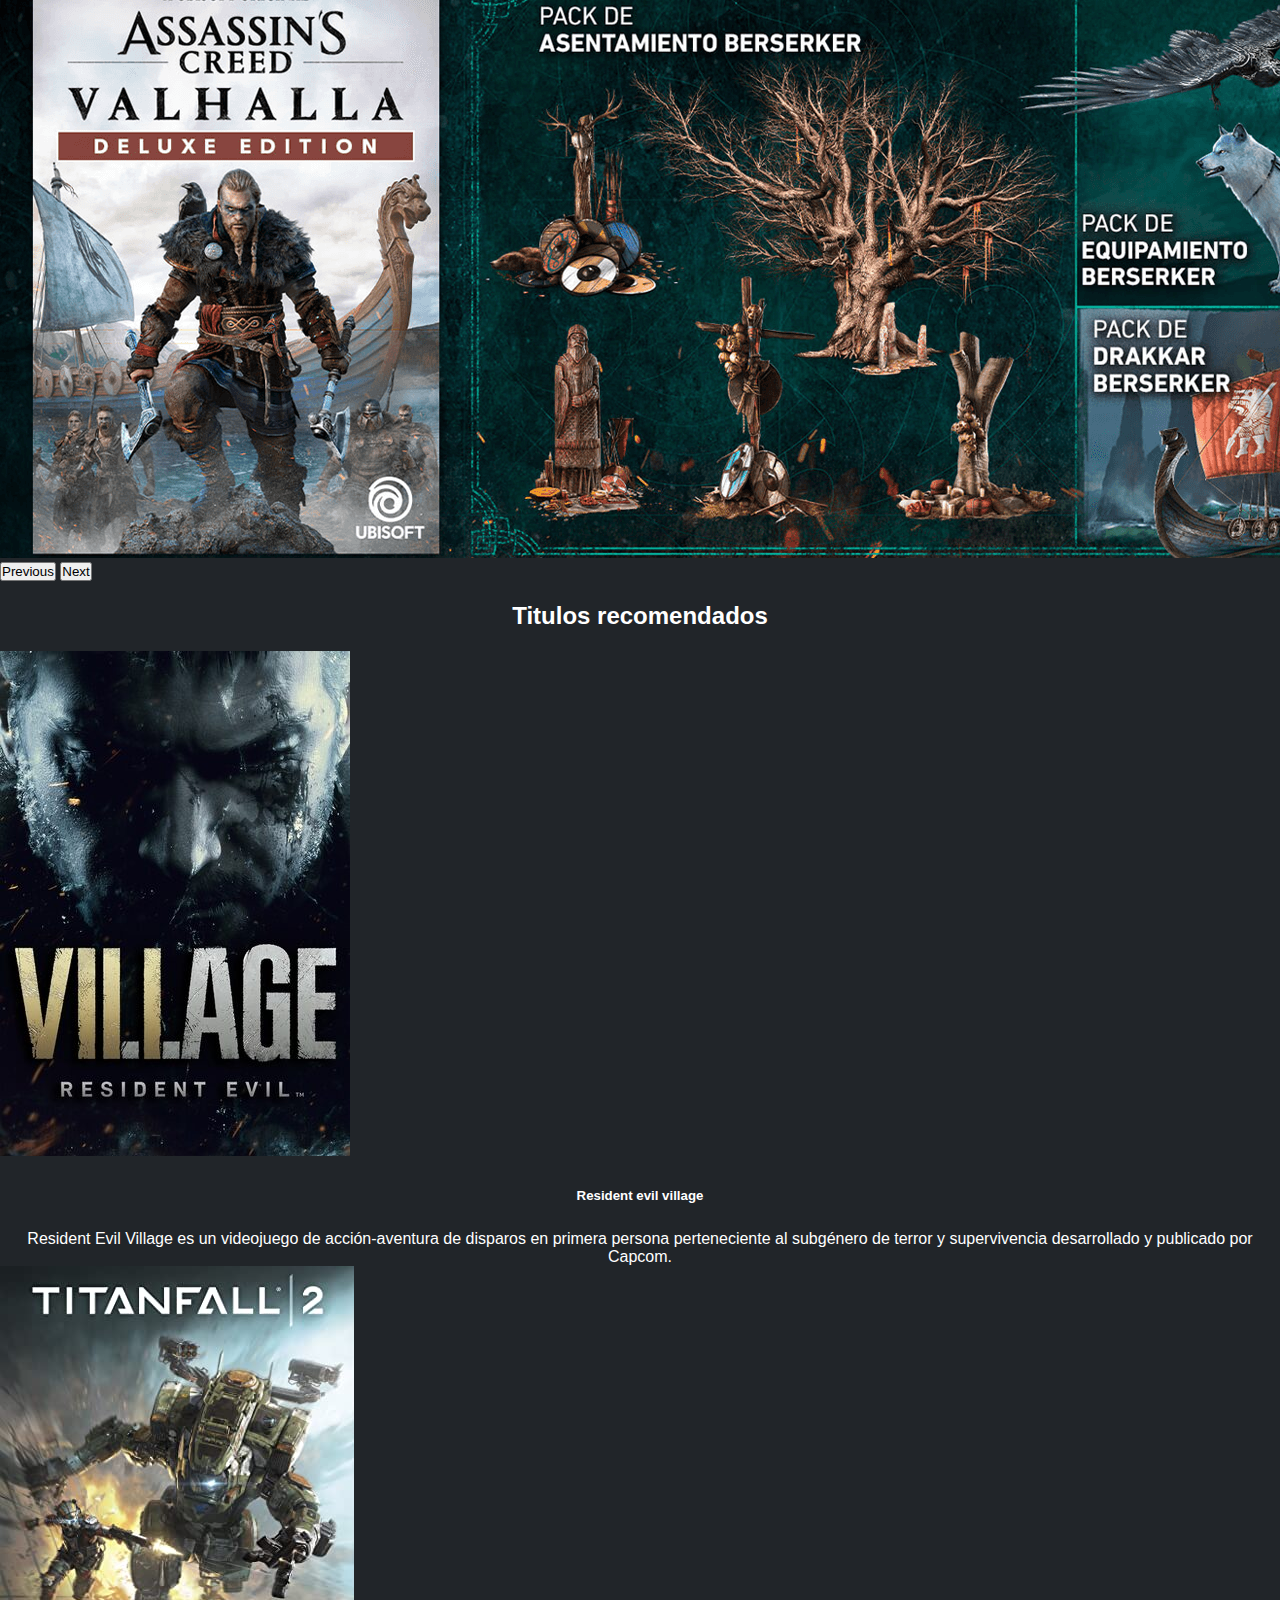
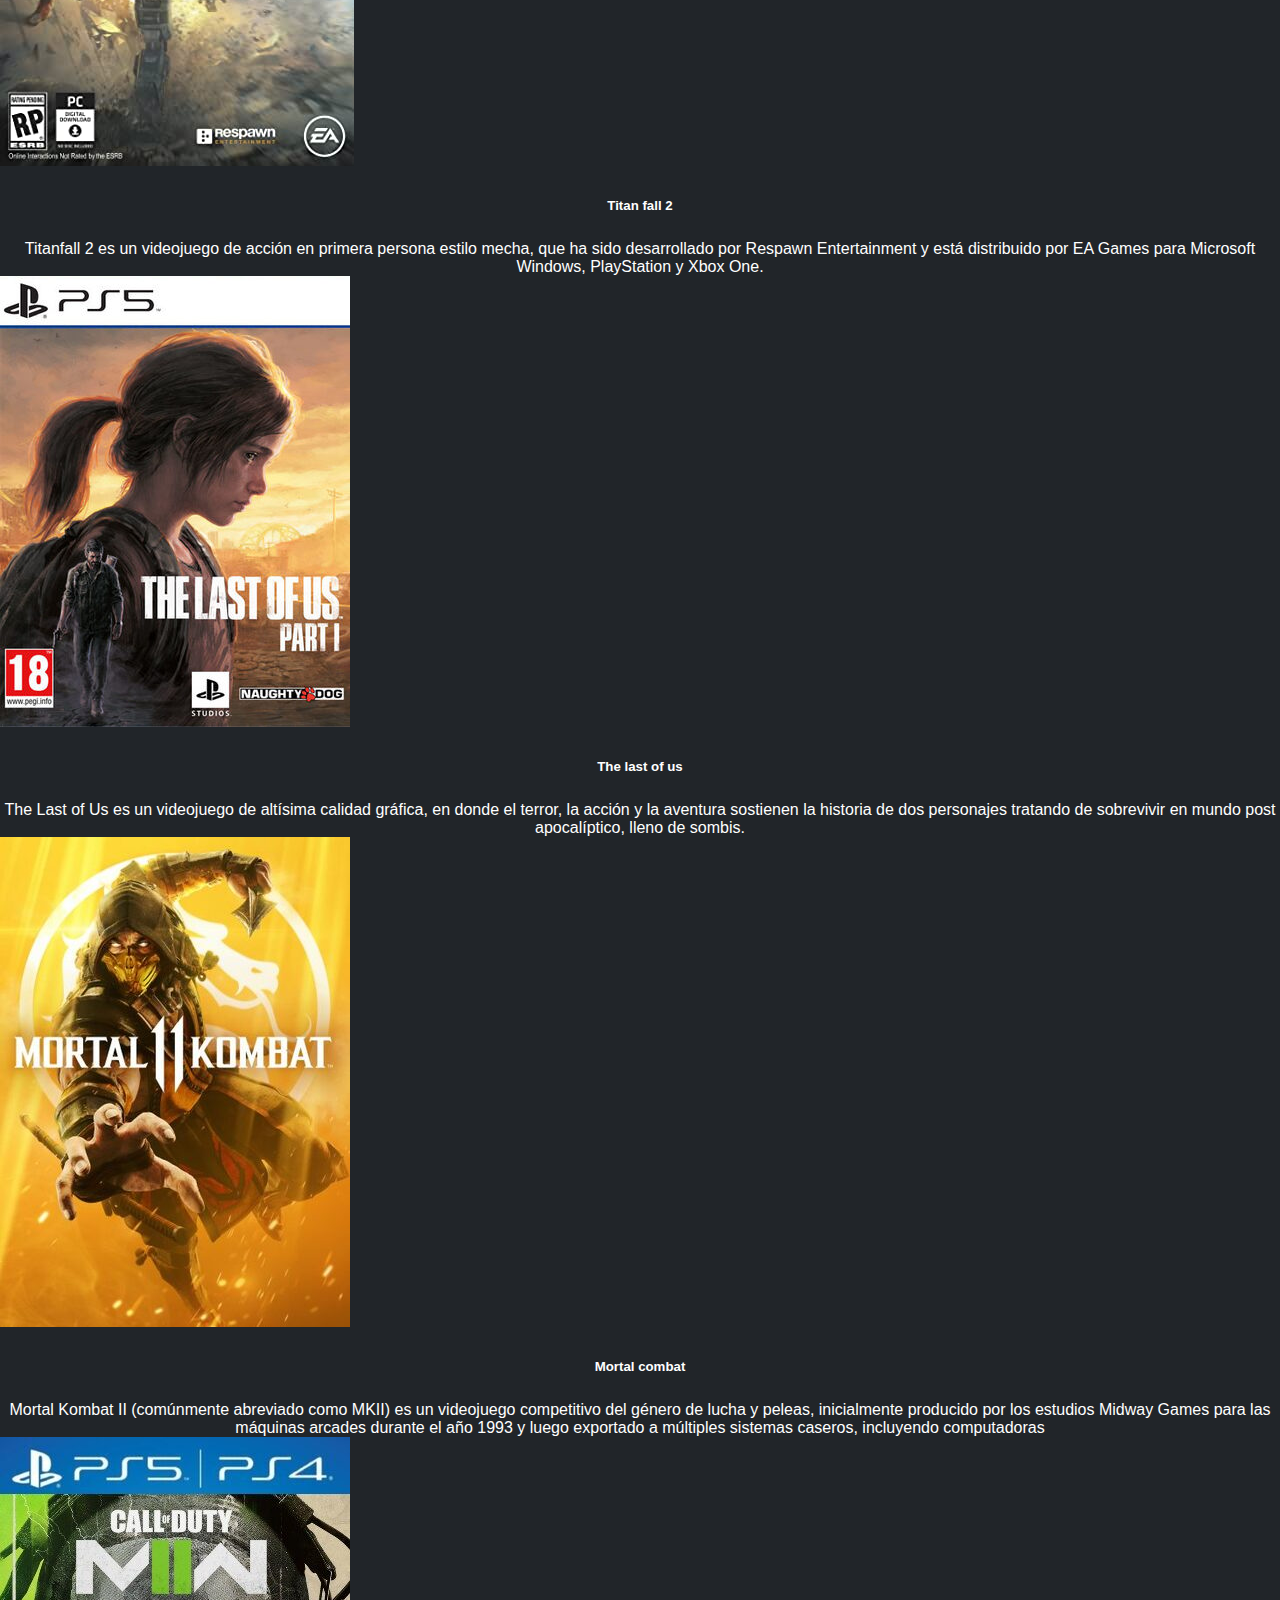
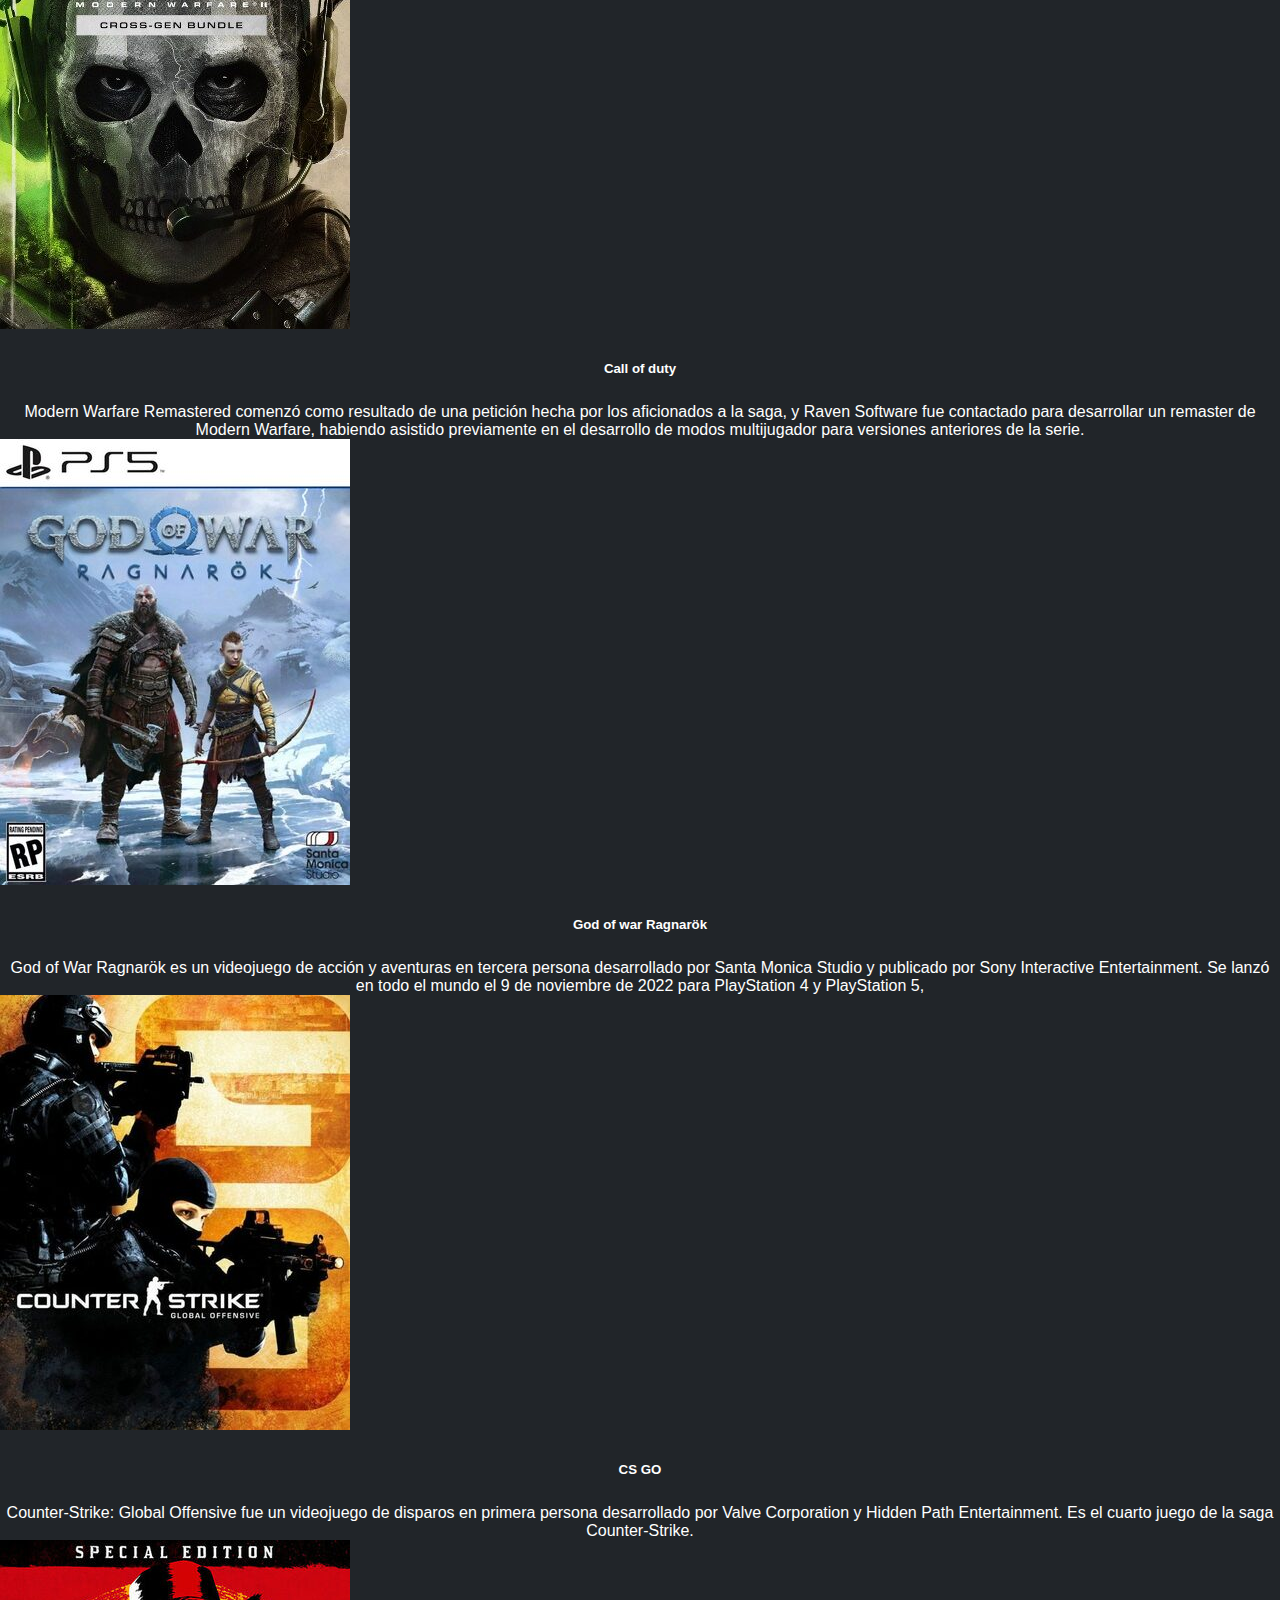
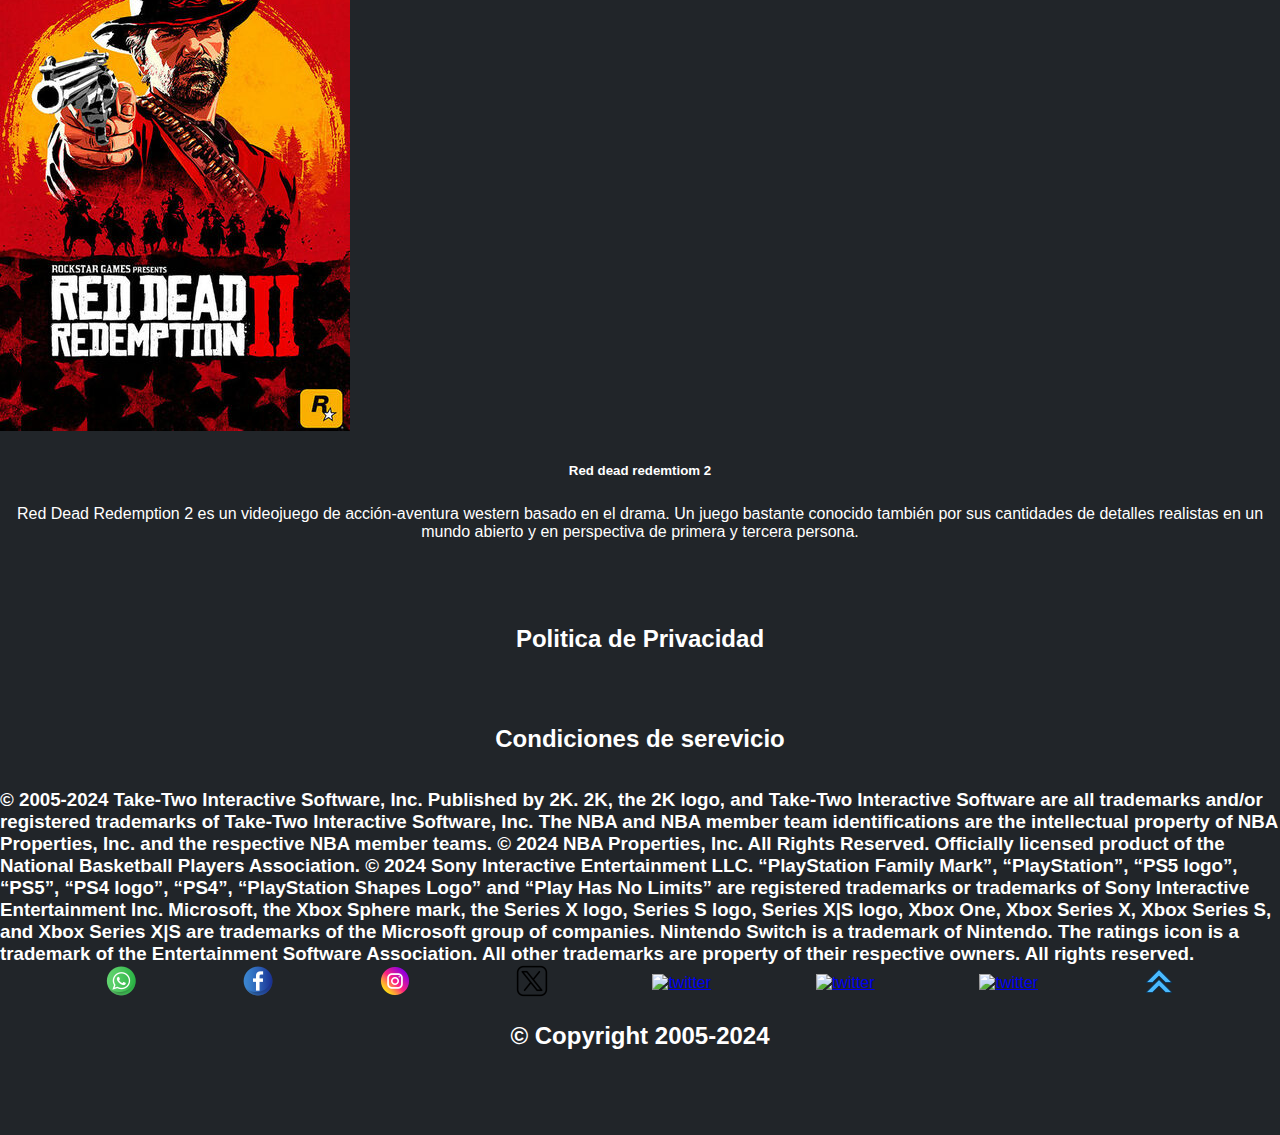
==== commit 442dcca0: "cambios con flex2" ====
--- a/index.html
+++ b/index.html
@@ -34,7 +34,7 @@
         </div>
       </nav>
       <div class="titulos" class="container-fluid bg-dark">
-        <h1>Tienda de juegos online</h1>
+        <h1 class="titulos">Tienda de juegos online</h1>
       </div>
       <div id="carouselExample" class="carousel slide">
         <div class="carousel-inner">
@@ -57,7 +57,7 @@
           <span class="visually-hidden">Next</span>
         </button>
         <div class="titulos" class="container-fluid bg-dark">
-          <h2>Titulos recomendados</h2>
+          <h2 class="titulos">Titulos recomendados</h2>
         </div>
       </div>
       <div class="container-fluid text-center mt5">
@@ -110,7 +110,16 @@
           </div>
         </div>
       </div>
-        <footer>
+        <footer class="footer">
+          <div class="footer__pie">
+            <h2 class="titulos">Politica de Privacidad</h2>
+          </div>
+          <div class="footer__pie">
+            <h2 class="titulos">Condiciones de serevicio</h2>
+          </div>
+          <div class="footer__condiciones">
+            <h3>© 2005-2024 Take-Two Interactive Software, Inc. Published by 2K. 2K, the 2K logo, and Take-Two Interactive Software are all trademarks and/or registered trademarks of Take-Two Interactive Software, Inc. The NBA and NBA member team identifications are the intellectual property of NBA Properties, Inc. and the respective NBA member teams. © 2024 NBA Properties, Inc. All Rights Reserved. Officially licensed product of the National Basketball Players Association. © 2024 Sony Interactive Entertainment LLC. “PlayStation Family Mark”, “PlayStation”, “PS5 logo”, “PS5”, “PS4 logo”, “PS4”, “PlayStation Shapes Logo” and “Play Has No Limits” are registered trademarks or trademarks of Sony Interactive Entertainment Inc. Microsoft, the Xbox Sphere mark, the Series X logo, Series S logo, Series X|S logo, Xbox One, Xbox Series X, Xbox Series S, and Xbox Series X|S are trademarks of the Microsoft group of companies. Nintendo Switch is a trademark of Nintendo. The ratings icon is a trademark of the Entertainment Software Association. All other trademarks are property of their respective owners. All rights reserved.</h3>
+          </div>
           <div class="footer__redes">
             <div class="footer__item">
               <a  href="https://www.whatsapp.com/?lang=es" target="_blank"><img src="./img/whatsapp (1).png" alt="whatsapp"></a>
@@ -125,18 +134,22 @@
               <a  href="https://twitter.com/?lang=es" target="_blank"><img src="./img/medios-de-comunicacion-social.png" alt="twitter"></a>
             </div>
             <div class="footer__item">
+              <a  href="https://open.spotify.com/intl-es" target="_blank"><img src="./img/spotify.png" alt="twitter"></a>
+            </div>
+            <div class="footer__item">
+              <a  href="https://www.youtube.com/" target="_blank"><img src="./img/youtube.png" alt="twitter"></a>
+            </div>
+            <div class="footer__item">
+              <a  href="https://ar.linkedin.com/" target="_blank"><img src="./img/linkedin.png" alt="twitter"></a>
+            </div>
+            <div class="footer__item">
               <a  href="./index.html"><img src="./img/chevron-doble-up.png" alt="up"></a>
             </div>
           </div>
-          <div class="footer__pie">
-            <h2>Politica de Privacidad</h2>
+          <div>
+            <h2 class="titulos">© Copyright 2005-2024</h2>
           </div>
-          <div class="footer__pie">
-            <h2>Condiciones de serevicio</h2>
-          </div>
-          <div class="footer__condiciones">
-            <h3>© 2005-2024 Take-Two Interactive Software, Inc. Published by 2K. 2K, the 2K logo, and Take-Two Interactive Software are all trademarks and/or registered trademarks of Take-Two Interactive Software, Inc. The NBA and NBA member team identifications are the intellectual property of NBA Properties, Inc. and the respective NBA member teams. © 2024 NBA Properties, Inc. All Rights Reserved. Officially licensed product of the National Basketball Players Association. © 2024 Sony Interactive Entertainment LLC. “PlayStation Family Mark”, “PlayStation”, “PS5 logo”, “PS5”, “PS4 logo”, “PS4”, “PlayStation Shapes Logo” and “Play Has No Limits” are registered trademarks or trademarks of Sony Interactive Entertainment Inc. Microsoft, the Xbox Sphere mark, the Series X logo, Series S logo, Series X|S logo, Xbox One, Xbox Series X, Xbox Series S, and Xbox Series X|S are trademarks of the Microsoft group of companies. Nintendo Switch is a trademark of Nintendo. The ratings icon is a trademark of the Entertainment Software Association. All other trademarks are property of their respective owners. All rights reserved.</h3>
-          </div>
+         
         </footer>
     <script src="https://cdn.jsdelivr.net/npm/bootstrap@5.3.2/dist/js/bootstrap.bundle.min.js" integrity="sha384-C6RzsynM9kWDrMNeT87bh95OGNyZPhcTNXj1NW7RuBCsyN/o0jlpcV8Qyq46cDfL" crossorigin="anonymous"></script>
 </body>
--- a/css/stilos.css
+++ b/css/stilos.css
@@ -7,9 +7,16 @@
 #colorBody{
     background-color: #212529;
 }
+.color-letra{
+    color: white;
+}
 .titulos{
+    display: flex;
+    justify-content: center;
+    align-items: center;
     color: white;
     text-align: center;
+    height: 70px;
 }
 .descripcion{
     color: white;
@@ -20,19 +27,34 @@
     display: flex;
     gap: 2rem;
     justify-content: space-around;
+    align-items: stretch;
 }
 .flex__item img {
     width: 100%;
     height: auto;
 }
+.flex__item p {
+    color: white;
+    padding: 1rem;
+}
+.flex__item button{
+    background-color: rgb(24, 227, 227);
+  border-radius: 10px;
+}
+.footer{
+    margin-top: 3rem;
+    margin-bottom: 4rem;
+}
 .footer__redes{
     display: flex;
     justify-content: space-evenly;
+    align-items: center;
 
 }
 .footer__redes a{
     width: 100%;
     height: auto;
+   
 }
 .footer__pie{
     text-align: center;
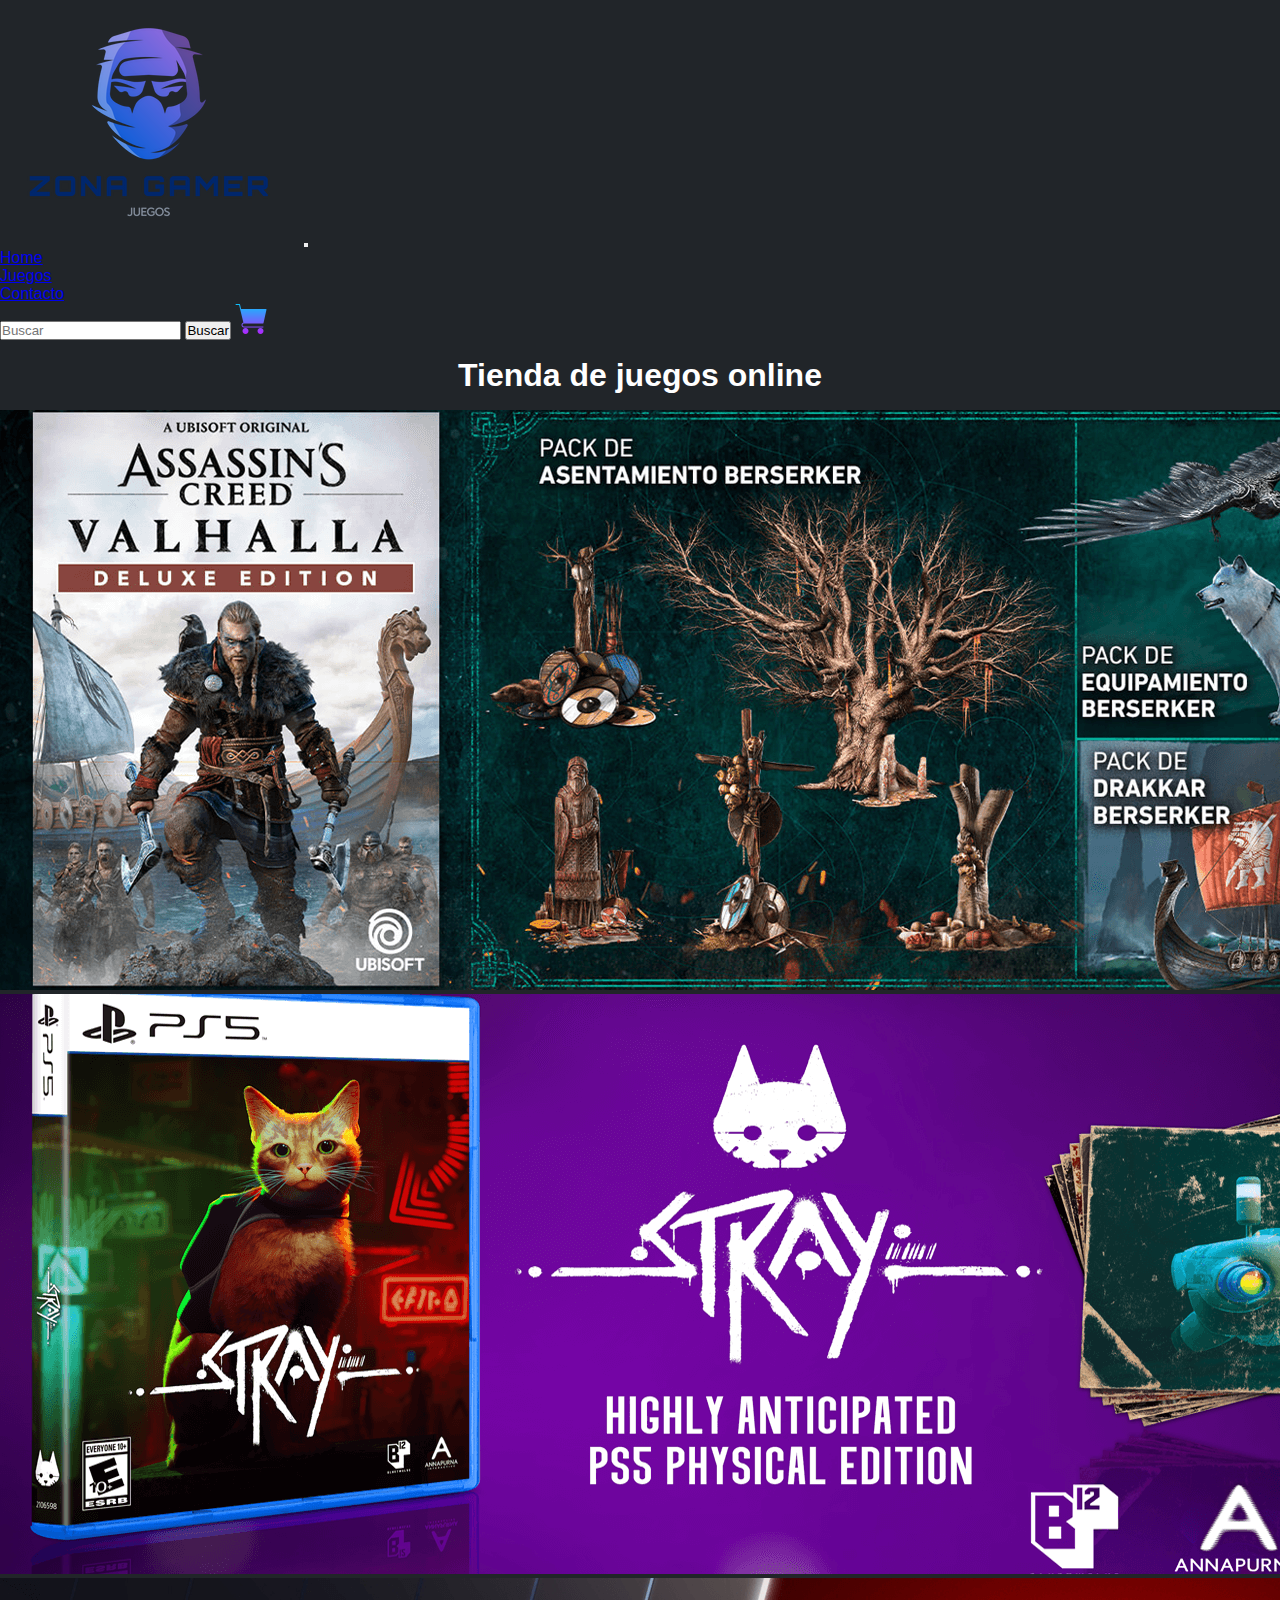
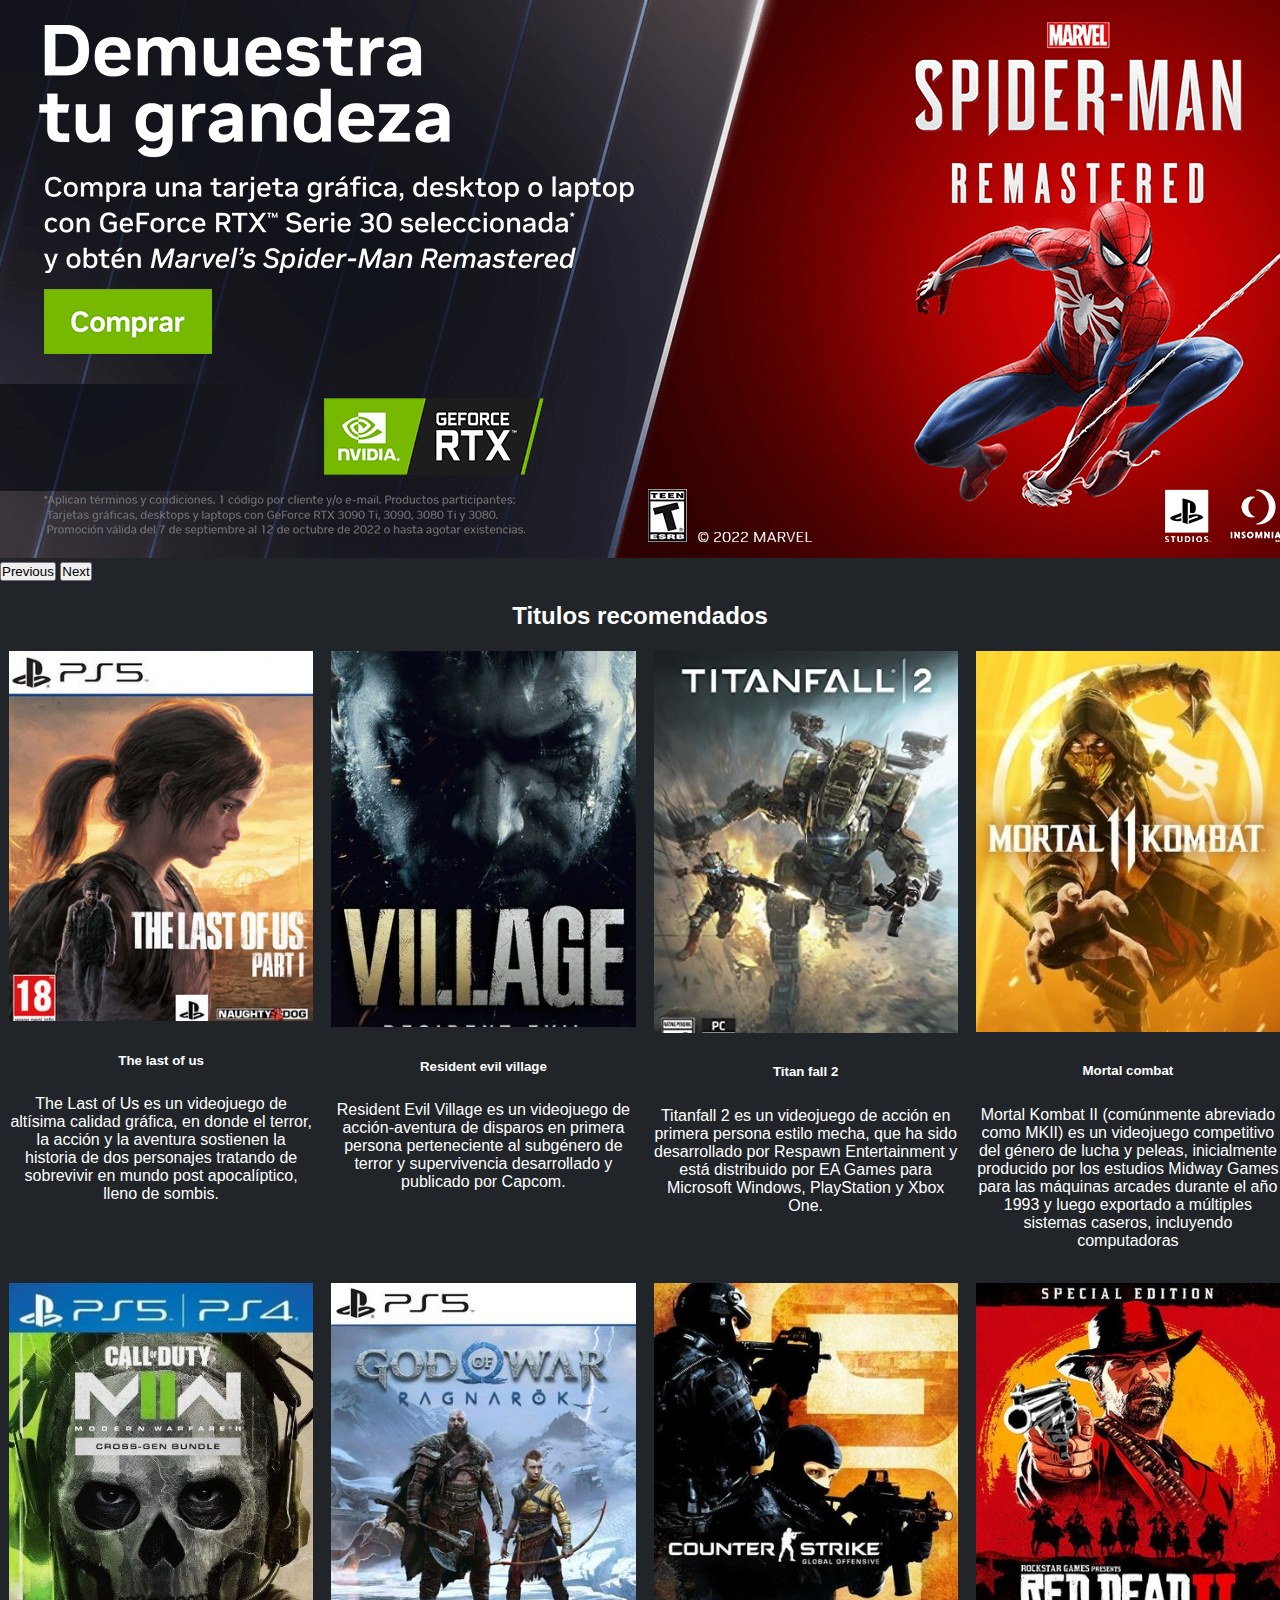
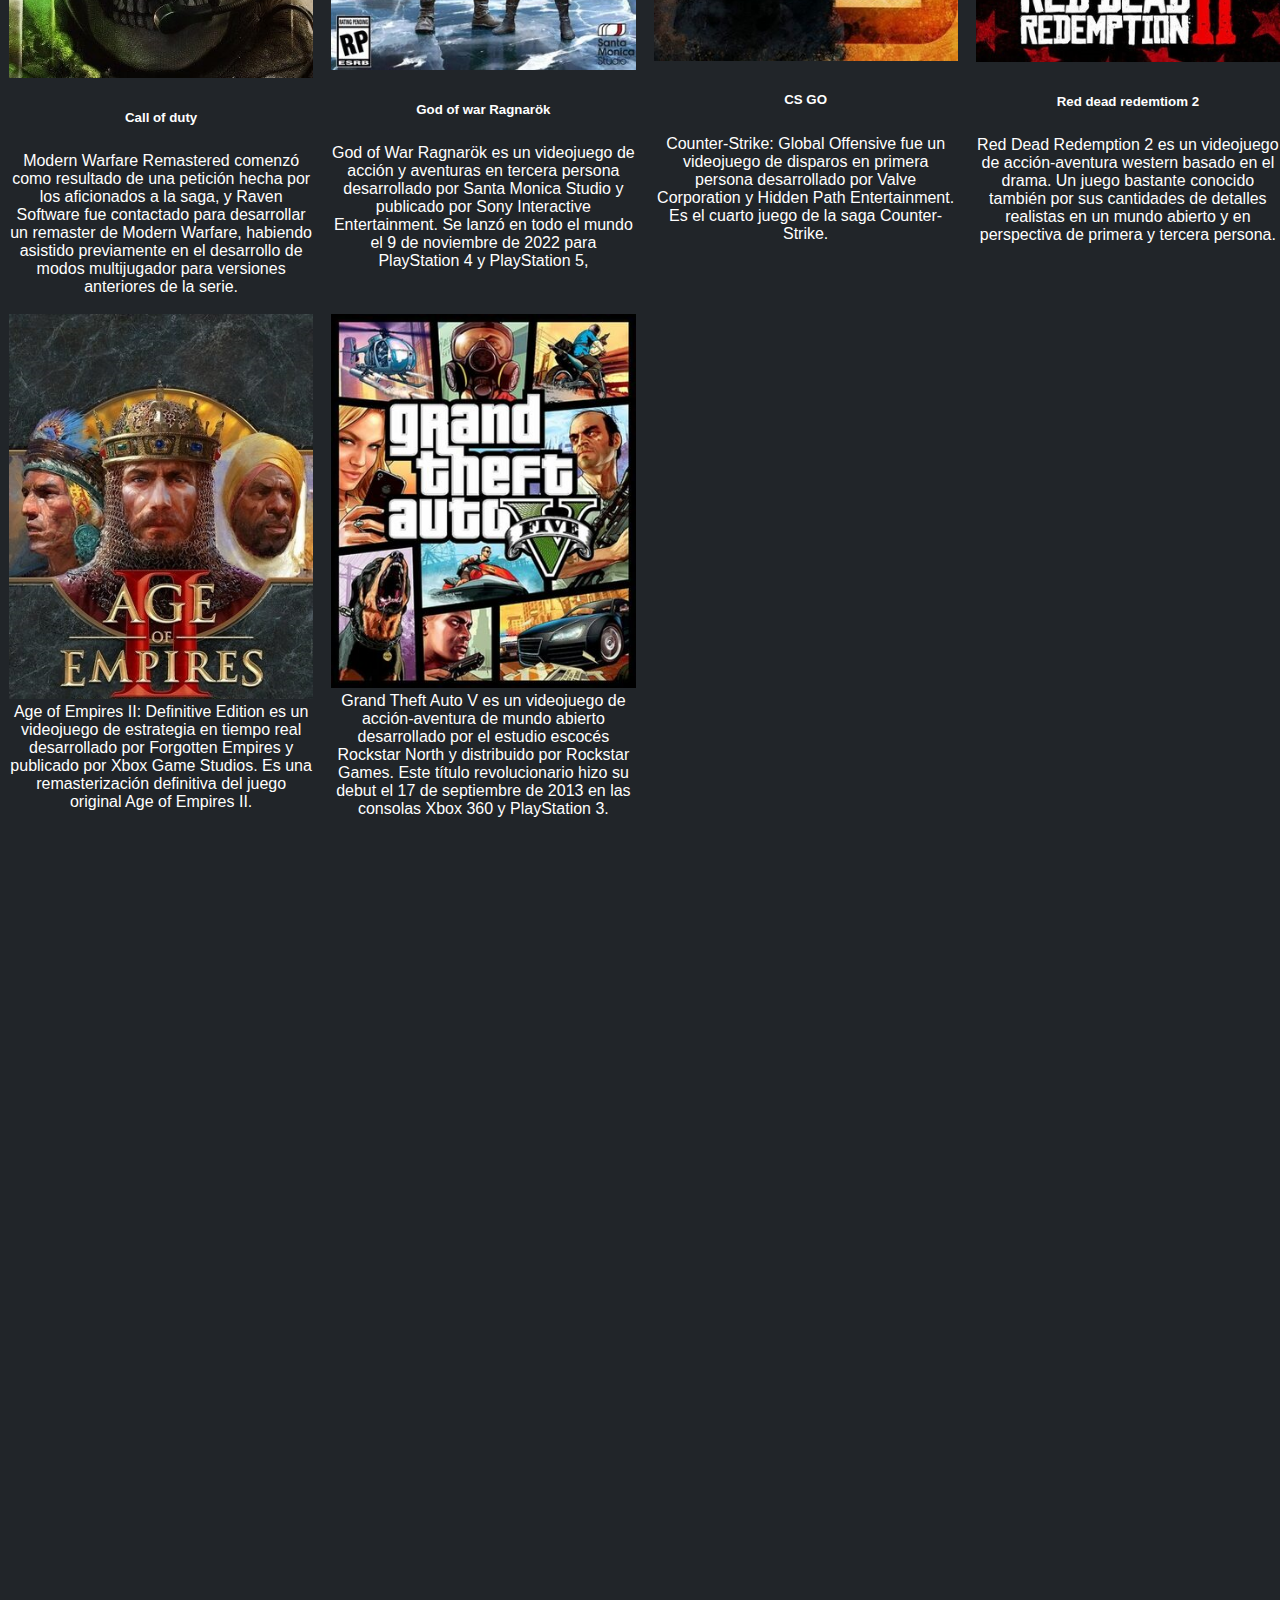
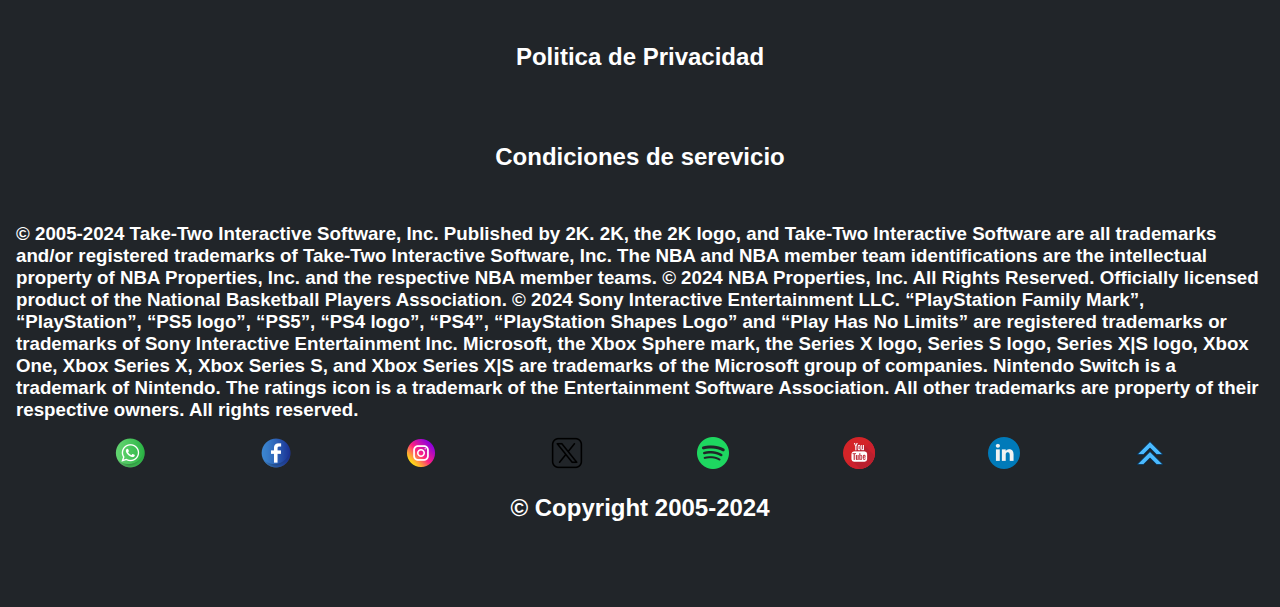
==== commit fb4fe234: "gridy-@media" ====
--- a/index.html
+++ b/index.html
@@ -39,13 +39,13 @@
       <div id="carouselExample" class="carousel slide">
         <div class="carousel-inner">
           <div class="carousel-item active">
-            <img src="./img/carru1.png" class="d-block w-100" alt="carr1">
+            <img src="./img/carru3.png" class="d-block w-100" alt="carr1">
           </div>
           <div class="carousel-item">
             <img src="./img/carru2.png" class="d-block w-100" alt="carr2">
           </div>
           <div class="carousel-item">
-            <img src="./img/carru3.png" class="d-block w-100" alt="carru3">
+            <img src="./img/carru1.png" class="d-block w-100" alt="carru3">
           </div>
         </div>
         <button class="carousel-control-prev" type="button" data-bs-target="#carouselExample" data-bs-slide="prev">
@@ -60,56 +60,77 @@
           <h2 class="titulos">Titulos recomendados</h2>
         </div>
       </div>
-      <div class="container-fluid text-center mt5">
-        <div class="row">
-          <div class="col p-3">
-              <img src="./img/village.jpeg" alt="village">
+      <section class="grilla">
+        <div class="contenedor">
+          <div class="flex__item">
+            <img src="./img/last.jpg" alt="last">
+                <h5 class="titulos">The last of us</h5>
+                <p class="descripcion">The Last of Us es un videojuego de altísima calidad gráfica, en donde el terror, la acción y la aventura sostienen la historia de dos personajes tratando de sobrevivir en mundo post apocalíptico, lleno de sombis.</p>
+          </div>
+        </div>
+        <div class="contenedor">
+          <div class="flex__item">
+            <img src="./img/village.jpeg" alt="village">
                 <h5 class="titulos">Resident evil village</h5>
                 <p class="descripcion">Resident Evil Village es un videojuego de acción-aventura de disparos en primera persona perteneciente al subgénero de terror y supervivencia desarrollado y publicado por Capcom.</p>
           </div>
-          <div class="col  p-3">
-              <img src="./img/titan.jpg" alt="titan">
+        </div>
+        <div class="contenedor">
+          <div class="flex__item">
+            <img src="./img/titan.jpg" alt="titan">
                 <h5 class="titulos">Titan fall 2</h5>
                 <p class="descripcion">Titanfall 2 es un videojuego de acción en primera persona estilo mecha, que ha sido desarrollado por Respawn Entertainment y está distribuido por EA Games para Microsoft Windows, PlayStation y Xbox One.</p>
           </div>
-          <div class="col  p-3">
-              <img src="./img/last.jpg" alt="last">
-                <h5 class="titulos">The last of us</h5>
-                <p class="descripcion">The Last of Us es un videojuego de altísima calidad gráfica, en donde el terror, la acción y la aventura sostienen la historia de dos personajes tratando de sobrevivir en mundo post apocalíptico, lleno de sombis.</p>
-          </div>
-          <div class="col p-3">
-              <img src="./img/mortal-kombat.jpeg" alt="mortal-kombat">
-                <h5 class="titulos">Mortal combat</h5>
-                <p class="descripcion">Mortal Kombat II (comúnmente abreviado como MKII) es un videojuego competitivo del género de lucha y peleas, inicialmente producido por los estudios Midway Games para las máquinas arcades durante el año 1993 y luego exportado a múltiples sistemas caseros, incluyendo computadoras</p>
-            </div>
+        </div>
+        <div class="contenedor">
+          <div class="flex__item">
+            <img src="./img/mortal-kombat.jpeg" alt="mortal-kombat">
+            <h5 class="titulos">Mortal combat</h5>
+            <p class="descripcion">Mortal Kombat II (comúnmente abreviado como MKII) es un videojuego competitivo del género de lucha y peleas, inicialmente producido por los estudios Midway Games para las máquinas arcades durante el año 1993 y luego exportado a múltiples sistemas caseros, incluyendo computadoras</p>
           </div>
         </div>
-      </div>
-      <div class="container-fluid text-center mt5">
-        <div class="row">
-          <div class="col p-3">
-              <img src="./img/call.jpg" alt="call">
+        <div class="contenedor">
+          <div class="flex__item">
+            <img src="./img/call.jpg" alt="call">
                 <h5 class="titulos">Call of duty</h5>
                 <p class="descripcion">Modern Warfare Remastered comenzó como resultado de una petición hecha por los aficionados a la saga, y Raven Software fue contactado para desarrollar un remaster de Modern Warfare, habiendo asistido previamente en el desarrollo de modos multijugador para versiones anteriores de la serie.</p>
           </div>
-          <div class="col  p-3">
-              <img src="./img/god.jpeg" alt="god">
+        </div>
+        <div class="contenedor">
+          <div class="flex__item">
+            <img src="./img/god.jpeg" alt="god">
                 <h5 class="titulos">God of war Ragnarök</h5>
                 <p class="descripcion">God of War Ragnarök es un videojuego de acción y aventuras en tercera persona desarrollado por Santa Monica Studio y publicado por Sony Interactive Entertainment. Se lanzó en todo el mundo el 9 de noviembre de 2022 para PlayStation 4 y PlayStation 5,</p>
           </div>
-          <div class="col  p-3">
-              <img src="./img/cs.jpg" alt="cs">
-                <h5 class="titulos">CS GO</h5>
-                <p class="descripcion">Counter-Strike: Global Offensive fue un videojuego de disparos en primera persona desarrollado por Valve Corporation y Hidden Path Entertainment. Es el cuarto juego de la saga Counter-Strike.</p>
+        </div>
+        <div class="contenedor">
+          <div class="flex__item">
+            <img src="./img/cs.jpg" alt="cs">
+            <h5 class="titulos">CS GO</h5>
+            <p class="descripcion">Counter-Strike: Global Offensive fue un videojuego de disparos en primera persona desarrollado por Valve Corporation y Hidden Path Entertainment. Es el cuarto juego de la saga Counter-Strike.</p>
           </div>
-          <div class="col p-3">
-              <img src="./img/red.jpeg" alt="red">
+        </div>
+        <div class="contenedor">
+          <div class="flex__item">
+            <img src="./img/red.jpeg" alt="red">
                 <h5 class="titulos">Red dead redemtiom 2</h5>
                 <p class="descripcion">Red Dead Redemption 2 es un videojuego de acción-aventura western basado en el drama. Un juego bastante conocido también por sus cantidades de detalles realistas en un mundo abierto y en perspectiva de primera y tercera persona.</p>
-            </div>
           </div>
         </div>
-      </div>
+        <div class="contenedor">
+          <div class="flex__item">
+            <img src="./img/age.jpeg" alt="red">
+            <p class="descripcion">Age of Empires II: Definitive Edition es un videojuego de estrategia en tiempo real desarrollado por Forgotten Empires y publicado por Xbox Game Studios. Es una remasterización definitiva del juego original Age of Empires II.</p>
+          </div>
+        </div>
+        <div class="contenedor">
+          <div class="flex__item">
+            <img src="./img/grand.jpg" alt="grand">
+            <p class="descripcion">Grand Theft Auto V es un videojuego de acción-aventura de mundo abierto desarrollado por el estudio escocés Rockstar North y distribuido por Rockstar Games. Este título revolucionario hizo su debut el 17 de septiembre de 2013 en las consolas Xbox 360 y PlayStation 3.</p>
+          </div>
+        </div>
+       
+      </section>
         <footer class="footer">
           <div class="footer__pie">
             <h2 class="titulos">Politica de Privacidad</h2>
--- a/css/stilos.css
+++ b/css/stilos.css
@@ -4,12 +4,32 @@
     box-sizing: border-box;
     font-family: sans-serif;
 }
+
 #colorBody{
     background-color: #212529;
 }
+
+#colorBody_cover{
+    background-image: url(../img/cover.jpg);
+    height: 100%;
+    background-position: center;
+    background-repeat: no-repeat;
+    background-size: cover;
+}
+
+@media (max-width: 720px) {  
+     .contenedor .flex__item .descripcion{
+        display: none;
+     }
+     .footer__condiciones{
+        display: none;
+     }
+}
+
 .color-letra{
     color: white;
 }
+
 .titulos{
     display: flex;
     justify-content: center;
@@ -18,33 +38,41 @@
     text-align: center;
     height: 70px;
 }
+
 .descripcion{
     color: white;
     text-align: center;
 }
-.felx__conteiner{
-    padding: 10px;
-    display: flex;
-    gap: 2rem;
-    justify-content: space-around;
-    align-items: stretch;
+
+.grilla{
+    display: grid;
+    color: white;
+    margin-left: 1vh;
+    gap: 2vh;
+    grid-template-columns:repeat(4, 1fr);
+    grid-template-rows: repeat(4,1fr);
 }
-.flex__item img {
+
+.contenedor .flex__item img {
+    flex-wrap: wrap;
     width: 100%;
     height: auto;
 }
-.flex__item p {
+
+.contacto_{
+    display: flex;
+}
+
+.contacto{
     color: white;
-    padding: 1rem;
+    padding: 3rem;
 }
-.flex__item button{
-    background-color: rgb(24, 227, 227);
-  border-radius: 10px;
-}
+
 .footer{
     margin-top: 3rem;
     margin-bottom: 4rem;
 }
+
 .footer__redes{
     display: flex;
     justify-content: space-evenly;
@@ -56,11 +84,17 @@
     height: auto;
    
 }
+
 .footer__pie{
     text-align: center;
     padding: 15px;
     color: white;
 }
+
 .footer__condiciones{
     color: white;
+    width: auto;
+    padding: 1rem;
 }
+
+
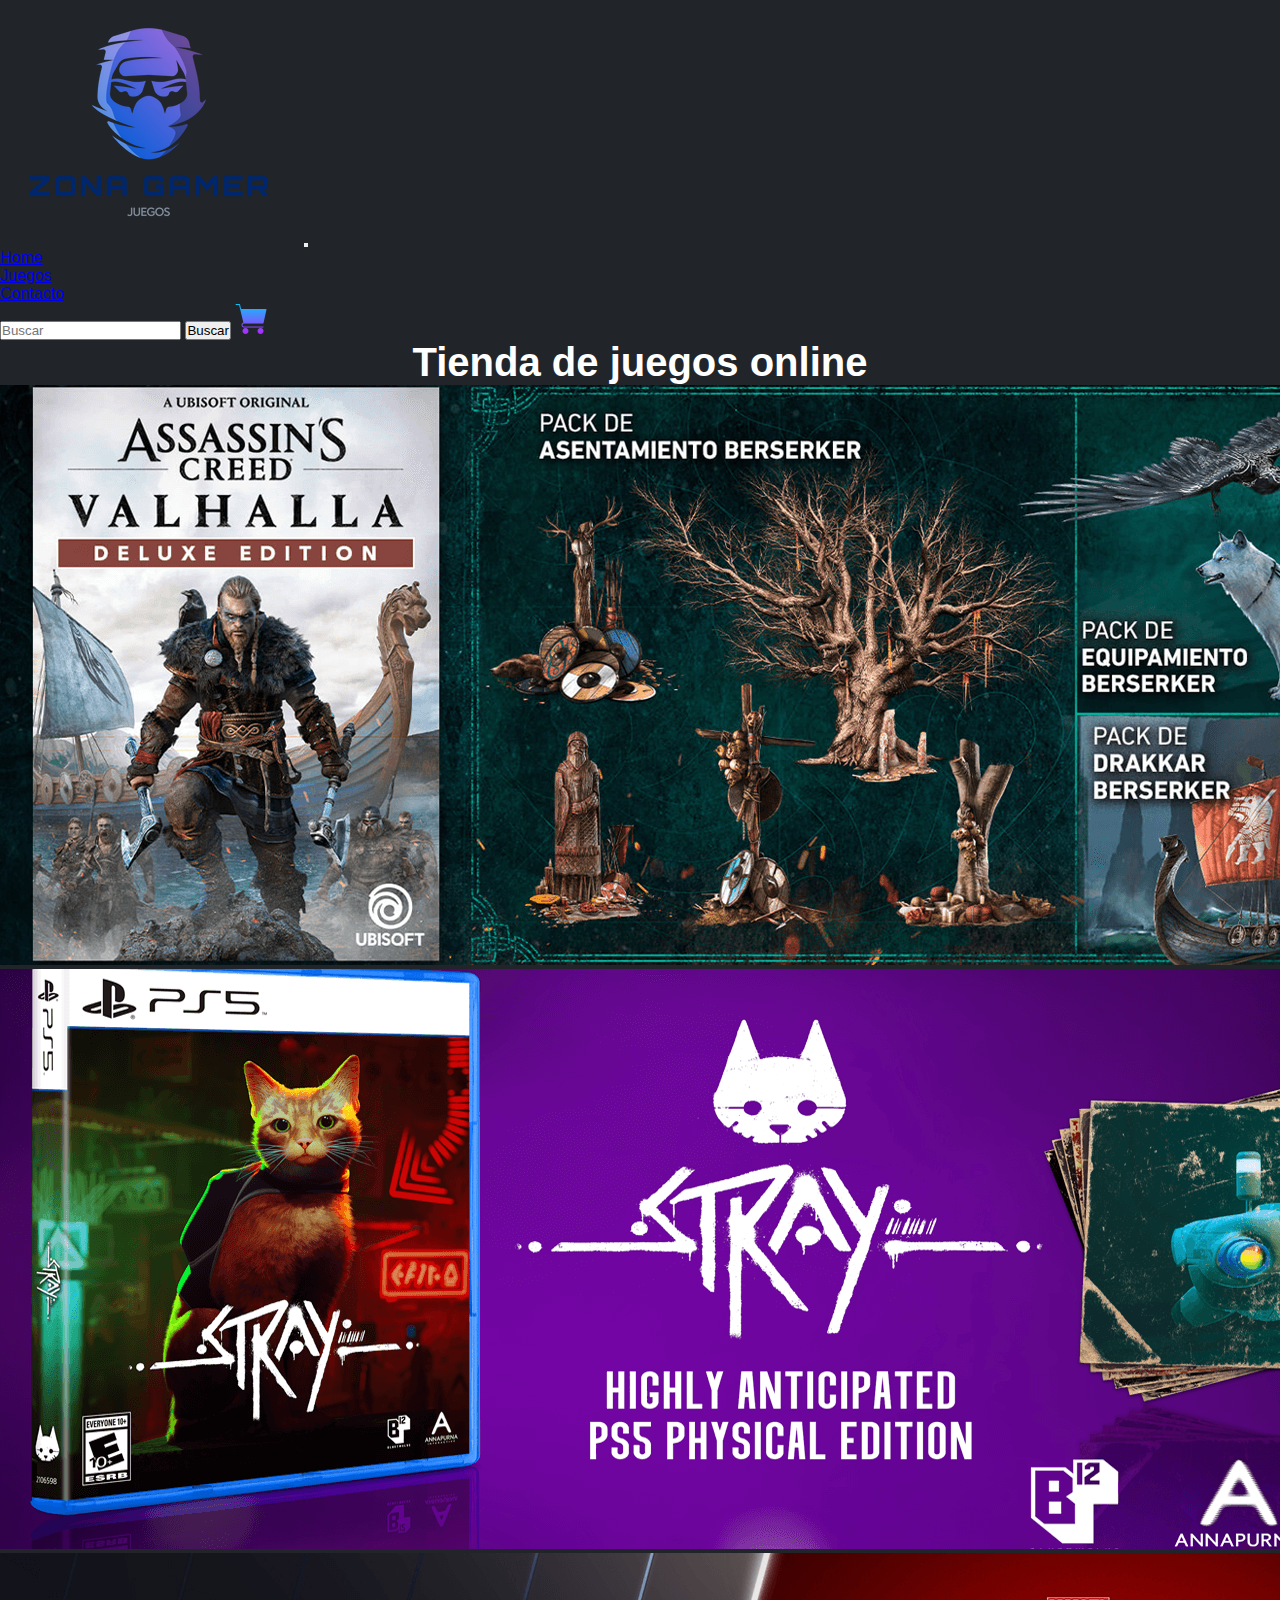
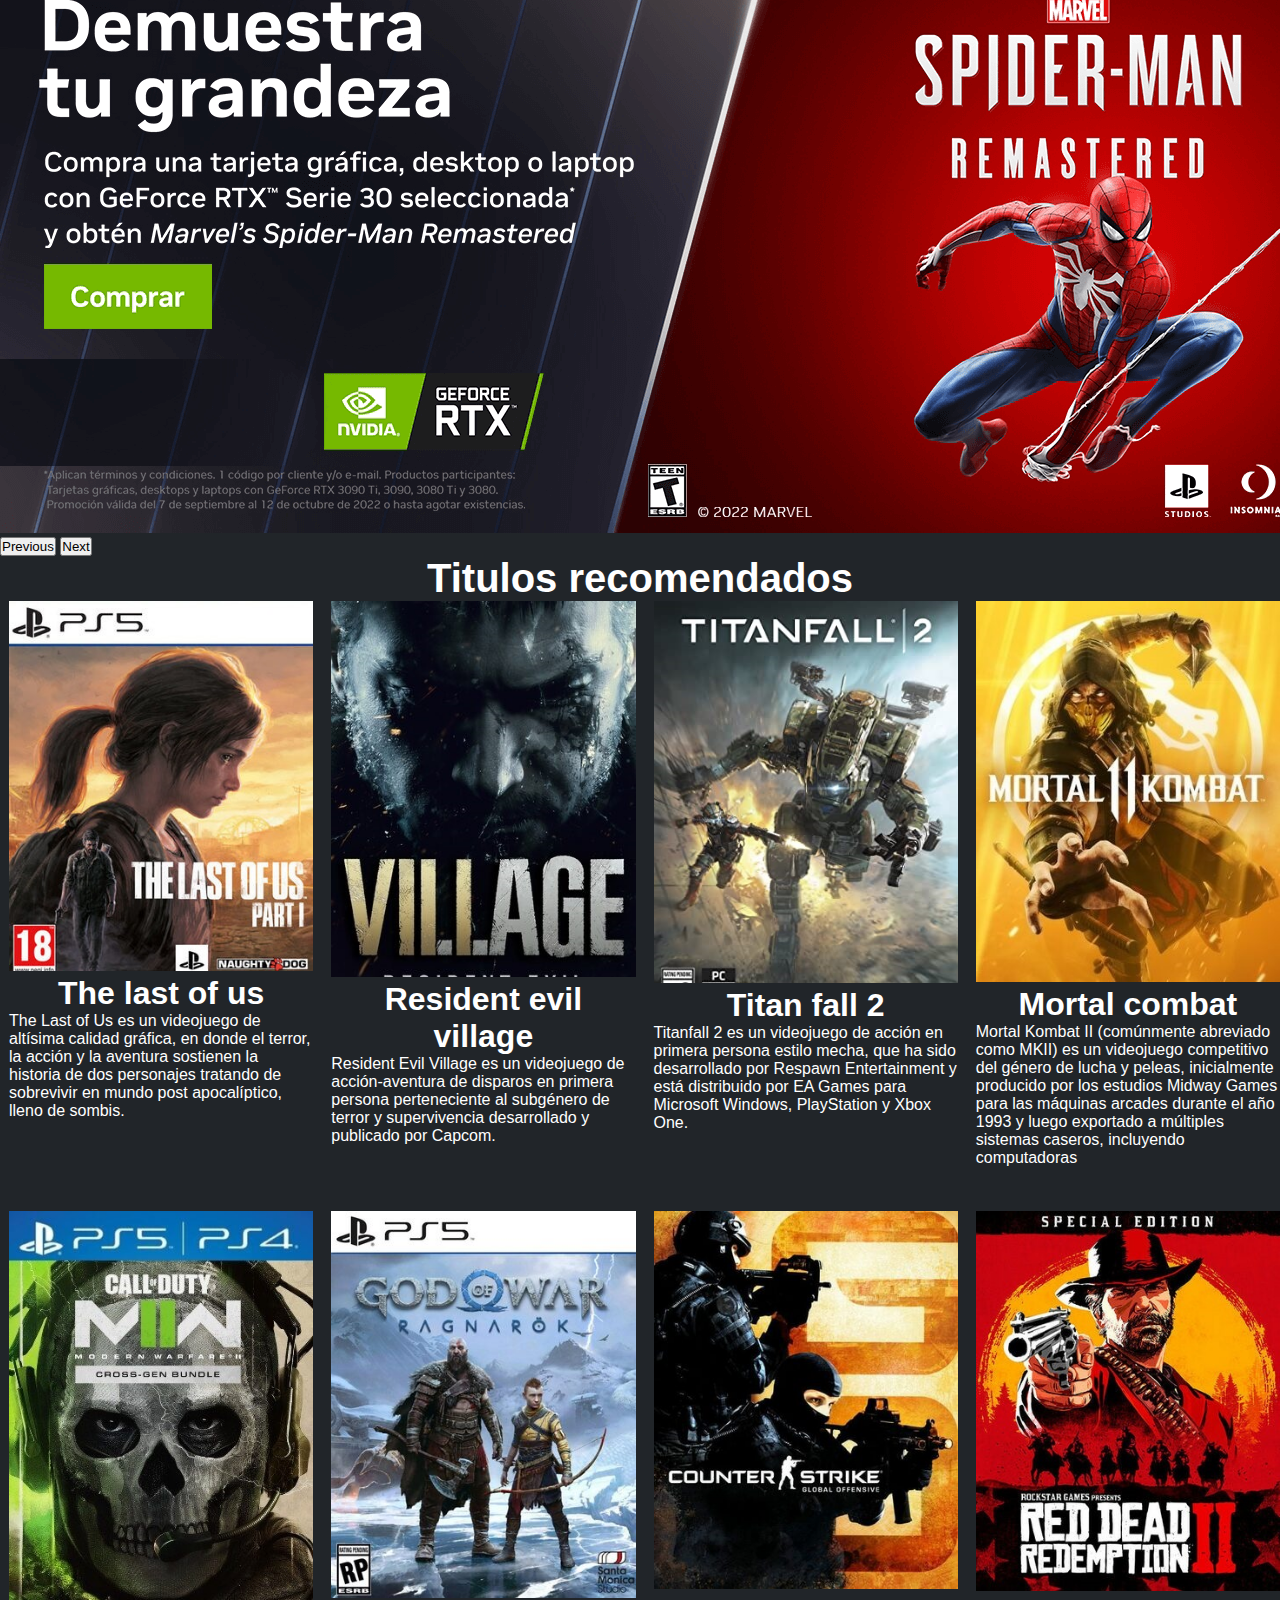
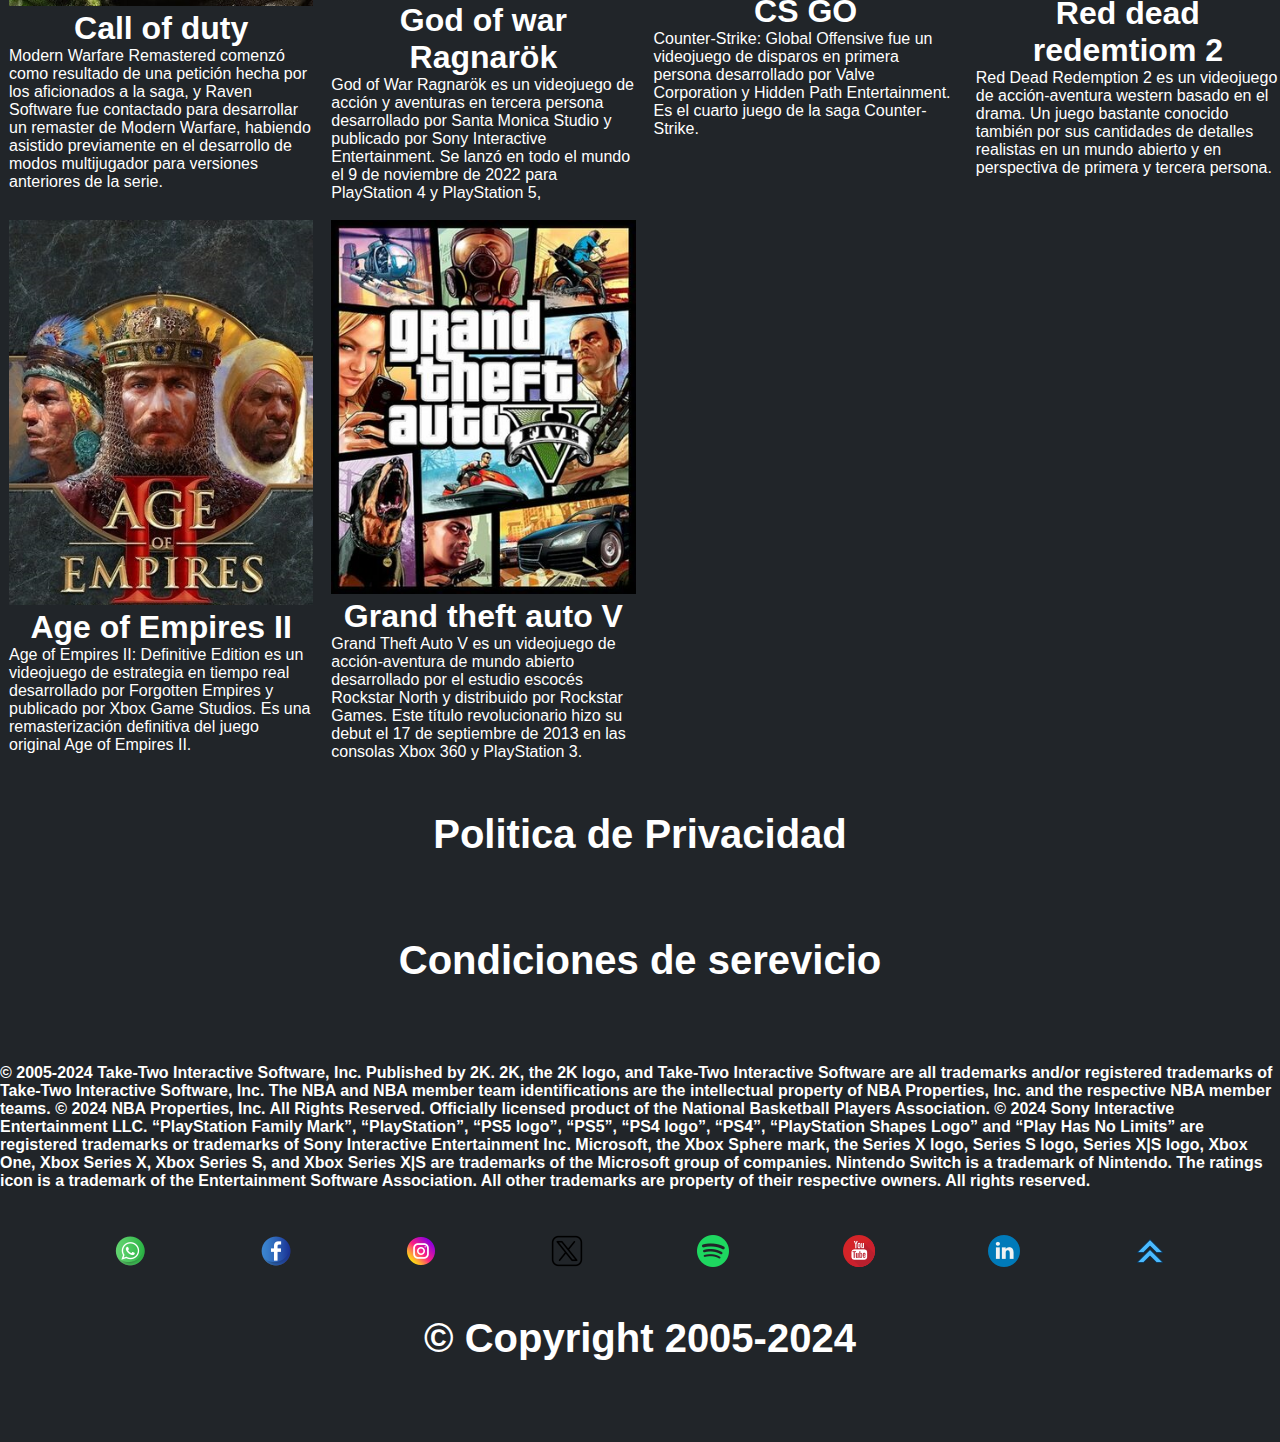
==== commit adf3fde6: "arreglos em footer, sass" ====
--- a/index.html
+++ b/index.html
@@ -5,6 +5,7 @@
     <meta name="viewport" content="width=device-width, initial-scale=1.0">
     <title>git/git-hub--html/css/sass</title>
     <link rel="stylesheet" href="./css/stilos.css">
+    <link rel="stylesheet" href="./sass/main.css">
     <link href="https://cdn.jsdelivr.net/npm/bootstrap@5.3.2/dist/css/bootstrap.min.css" rel="stylesheet" integrity="sha384-T3c6CoIi6uLrA9TneNEoa7RxnatzjcDSCmG1MXxSR1GAsXEV/Dwwykc2MPK8M2HN" crossorigin="anonymous">
 </head>
 <body id="colorBody">
@@ -64,114 +65,114 @@
         <div class="contenedor">
           <div class="flex__item">
             <img src="./img/last.jpg" alt="last">
-                <h5 class="titulos">The last of us</h5>
+                <h5 class="titulos1">The last of us</h5>
                 <p class="descripcion">The Last of Us es un videojuego de altísima calidad gráfica, en donde el terror, la acción y la aventura sostienen la historia de dos personajes tratando de sobrevivir en mundo post apocalíptico, lleno de sombis.</p>
           </div>
         </div>
         <div class="contenedor">
           <div class="flex__item">
             <img src="./img/village.jpeg" alt="village">
-                <h5 class="titulos">Resident evil village</h5>
+                <h5 class="titulos1">Resident evil village</h5>
                 <p class="descripcion">Resident Evil Village es un videojuego de acción-aventura de disparos en primera persona perteneciente al subgénero de terror y supervivencia desarrollado y publicado por Capcom.</p>
           </div>
         </div>
         <div class="contenedor">
           <div class="flex__item">
             <img src="./img/titan.jpg" alt="titan">
-                <h5 class="titulos">Titan fall 2</h5>
+                <h5 class="titulos1">Titan fall 2</h5>
                 <p class="descripcion">Titanfall 2 es un videojuego de acción en primera persona estilo mecha, que ha sido desarrollado por Respawn Entertainment y está distribuido por EA Games para Microsoft Windows, PlayStation y Xbox One.</p>
           </div>
         </div>
         <div class="contenedor">
           <div class="flex__item">
             <img src="./img/mortal-kombat.jpeg" alt="mortal-kombat">
-            <h5 class="titulos">Mortal combat</h5>
+            <h5 class="titulos1">Mortal combat</h5>
             <p class="descripcion">Mortal Kombat II (comúnmente abreviado como MKII) es un videojuego competitivo del género de lucha y peleas, inicialmente producido por los estudios Midway Games para las máquinas arcades durante el año 1993 y luego exportado a múltiples sistemas caseros, incluyendo computadoras</p>
           </div>
         </div>
         <div class="contenedor">
           <div class="flex__item">
             <img src="./img/call.jpg" alt="call">
-                <h5 class="titulos">Call of duty</h5>
+                <h5 class="titulos1">Call of duty</h5>
                 <p class="descripcion">Modern Warfare Remastered comenzó como resultado de una petición hecha por los aficionados a la saga, y Raven Software fue contactado para desarrollar un remaster de Modern Warfare, habiendo asistido previamente en el desarrollo de modos multijugador para versiones anteriores de la serie.</p>
           </div>
         </div>
         <div class="contenedor">
           <div class="flex__item">
             <img src="./img/god.jpeg" alt="god">
-                <h5 class="titulos">God of war Ragnarök</h5>
+                <h5 class="titulos1">God of war Ragnarök</h5>
                 <p class="descripcion">God of War Ragnarök es un videojuego de acción y aventuras en tercera persona desarrollado por Santa Monica Studio y publicado por Sony Interactive Entertainment. Se lanzó en todo el mundo el 9 de noviembre de 2022 para PlayStation 4 y PlayStation 5,</p>
           </div>
         </div>
         <div class="contenedor">
           <div class="flex__item">
             <img src="./img/cs.jpg" alt="cs">
-            <h5 class="titulos">CS GO</h5>
+            <h5 class="titulos1">CS GO</h5>
             <p class="descripcion">Counter-Strike: Global Offensive fue un videojuego de disparos en primera persona desarrollado por Valve Corporation y Hidden Path Entertainment. Es el cuarto juego de la saga Counter-Strike.</p>
           </div>
         </div>
         <div class="contenedor">
           <div class="flex__item">
             <img src="./img/red.jpeg" alt="red">
-                <h5 class="titulos">Red dead redemtiom 2</h5>
+                <h5 class="titulos1">Red dead redemtiom 2</h5>
                 <p class="descripcion">Red Dead Redemption 2 es un videojuego de acción-aventura western basado en el drama. Un juego bastante conocido también por sus cantidades de detalles realistas en un mundo abierto y en perspectiva de primera y tercera persona.</p>
           </div>
         </div>
         <div class="contenedor">
           <div class="flex__item">
             <img src="./img/age.jpeg" alt="red">
+            <h5 class="titulos1">Age of Empires II</h5>
             <p class="descripcion">Age of Empires II: Definitive Edition es un videojuego de estrategia en tiempo real desarrollado por Forgotten Empires y publicado por Xbox Game Studios. Es una remasterización definitiva del juego original Age of Empires II.</p>
           </div>
         </div>
         <div class="contenedor">
           <div class="flex__item">
             <img src="./img/grand.jpg" alt="grand">
+            <h5 class="titulos1">Grand theft auto V</h5>
             <p class="descripcion">Grand Theft Auto V es un videojuego de acción-aventura de mundo abierto desarrollado por el estudio escocés Rockstar North y distribuido por Rockstar Games. Este título revolucionario hizo su debut el 17 de septiembre de 2013 en las consolas Xbox 360 y PlayStation 3.</p>
           </div>
         </div>
-       
       </section>
-        <footer class="footer">
-          <div class="footer__pie">
-            <h2 class="titulos">Politica de Privacidad</h2>
+      <footer class="footer">
+        <div class="footer__pie">
+          <h2 class="titulos">Politica de Privacidad</h2>
+        </div>
+        <div class="footer__pie">
+          <h2 class="titulos">Condiciones de serevicio</h2>
+        </div>
+        <div class="footer__condiciones">
+          <h3 class="descripcion">© 2005-2024 Take-Two Interactive Software, Inc. Published by 2K. 2K, the 2K logo, and Take-Two Interactive Software are all trademarks and/or registered trademarks of Take-Two Interactive Software, Inc. The NBA and NBA member team identifications are the intellectual property of NBA Properties, Inc. and the respective NBA member teams. © 2024 NBA Properties, Inc. All Rights Reserved. Officially licensed product of the National Basketball Players Association. © 2024 Sony Interactive Entertainment LLC. “PlayStation Family Mark”, “PlayStation”, “PS5 logo”, “PS5”, “PS4 logo”, “PS4”, “PlayStation Shapes Logo” and “Play Has No Limits” are registered trademarks or trademarks of Sony Interactive Entertainment Inc. Microsoft, the Xbox Sphere mark, the Series X logo, Series S logo, Series X|S logo, Xbox One, Xbox Series X, Xbox Series S, and Xbox Series X|S are trademarks of the Microsoft group of companies. Nintendo Switch is a trademark of Nintendo. The ratings icon is a trademark of the Entertainment Software Association. All other trademarks are property of their respective owners. All rights reserved.</h3>
+        </div>
+        <div class="footer__redes">
+          <div class="footer__item">
+            <a  href="https://www.whatsapp.com/?lang=es" target="_blank"><img src="./img/whatsapp (1).png" alt="whatsapp"></a>
           </div>
-          <div class="footer__pie">
-            <h2 class="titulos">Condiciones de serevicio</h2>
+          <div class="footer__item">
+            <a  href="https://es-la.facebook.com/" target="_blank"><img src="./img/facebook (1).png" alt="face"></a>
           </div>
-          <div class="footer__condiciones">
-            <h3>© 2005-2024 Take-Two Interactive Software, Inc. Published by 2K. 2K, the 2K logo, and Take-Two Interactive Software are all trademarks and/or registered trademarks of Take-Two Interactive Software, Inc. The NBA and NBA member team identifications are the intellectual property of NBA Properties, Inc. and the respective NBA member teams. © 2024 NBA Properties, Inc. All Rights Reserved. Officially licensed product of the National Basketball Players Association. © 2024 Sony Interactive Entertainment LLC. “PlayStation Family Mark”, “PlayStation”, “PS5 logo”, “PS5”, “PS4 logo”, “PS4”, “PlayStation Shapes Logo” and “Play Has No Limits” are registered trademarks or trademarks of Sony Interactive Entertainment Inc. Microsoft, the Xbox Sphere mark, the Series X logo, Series S logo, Series X|S logo, Xbox One, Xbox Series X, Xbox Series S, and Xbox Series X|S are trademarks of the Microsoft group of companies. Nintendo Switch is a trademark of Nintendo. The ratings icon is a trademark of the Entertainment Software Association. All other trademarks are property of their respective owners. All rights reserved.</h3>
+          <div class="footer__item">
+            <a  href="https://www.instagram.com/" target="_blank"><img src="./img/instagram (1).png" alt="ins"></a>
           </div>
-          <div class="footer__redes">
-            <div class="footer__item">
-              <a  href="https://www.whatsapp.com/?lang=es" target="_blank"><img src="./img/whatsapp (1).png" alt="whatsapp"></a>
-            </div>
-            <div class="footer__item">
-              <a  href="https://es-la.facebook.com/" target="_blank"><img src="./img/facebook (1).png" alt="face"></a>
-            </div>
-            <div class="footer__item">
-              <a  href="https://www.instagram.com/" target="_blank"><img src="./img/instagram (1).png" alt="ins"></a>
-            </div>
-            <div class="footer__item">
-              <a  href="https://twitter.com/?lang=es" target="_blank"><img src="./img/medios-de-comunicacion-social.png" alt="twitter"></a>
-            </div>
-            <div class="footer__item">
-              <a  href="https://open.spotify.com/intl-es" target="_blank"><img src="./img/spotify.png" alt="twitter"></a>
-            </div>
-            <div class="footer__item">
-              <a  href="https://www.youtube.com/" target="_blank"><img src="./img/youtube.png" alt="twitter"></a>
-            </div>
-            <div class="footer__item">
-              <a  href="https://ar.linkedin.com/" target="_blank"><img src="./img/linkedin.png" alt="twitter"></a>
-            </div>
-            <div class="footer__item">
-              <a  href="./index.html"><img src="./img/chevron-doble-up.png" alt="up"></a>
-            </div>
+          <div class="footer__item">
+            <a  href="https://twitter.com/?lang=es" target="_blank"><img src="./img/medios-de-comunicacion-social.png" alt="twitter"></a>
           </div>
-          <div>
-            <h2 class="titulos">© Copyright 2005-2024</h2>
+          <div class="footer__item">
+            <a  href="https://open.spotify.com/intl-es" target="_blank"><img src="./img/spotify.png" alt="twitter"></a>
           </div>
-         
-        </footer>
+          <div class="footer__item">
+            <a  href="https://www.youtube.com/" target="_blank"><img src="./img/youtube.png" alt="twitter"></a>
+          </div>
+          <div class="footer__item">
+            <a  href="https://ar.linkedin.com/" target="_blank"><img src="./img/linkedin.png" alt="twitter"></a>
+          </div>
+          <div class="footer__item">
+            <a  href="./index.html"><img src="./img/chevron-doble-up.png" alt="up"></a>
+          </div>
+        </div>
+        <div>
+          <h2 class="titulos">© Copyright 2005-2024</h2>
+        </div>
+      </footer>             
     <script src="https://cdn.jsdelivr.net/npm/bootstrap@5.3.2/dist/js/bootstrap.bundle.min.js" integrity="sha384-C6RzsynM9kWDrMNeT87bh95OGNyZPhcTNXj1NW7RuBCsyN/o0jlpcV8Qyq46cDfL" crossorigin="anonymous"></script>
 </body>
 </html>--- a/css/stilos.css
+++ b/css/stilos.css
@@ -36,12 +36,56 @@
     align-items: center;
     color: white;
     text-align: center;
-    height: 70px;
+    height: auto;
+    font-size: 2.5rem;
+}
+@media (max-width: 920px) {
+    .titulos{
+        font-size: 2rem;
+    }
+}  
+@media (max-width: 760px) {
+    .titulos{
+        font-size: 1.5rem;
+    }
+
+}
+@media (max-width: 500px) {
+    .titulos{
+        font-size: 1rem;
+    }
+
+} 
+.titulos1{
+    display: flex;
+    justify-content: center;
+    align-items: center;
+    color: white;
+    text-align: center;
+    height: auto;
+    font-size: 2rem;
+}
+@media (max-width: 960px) {
+    .titulos1{
+        font-size: 1rem;
+    }
+
+}
+@media (max-width: 760px) {
+    .titulos1{
+        font-size: 1rem;
+    }
+
+}
+@media (max-width: 500px) {
+    .titulos1{
+        font-size: 0.5rem;
+    }
+
 }
 
 .descripcion{
     color: white;
-    text-align: center;
 }
 
 .grilla{
@@ -50,7 +94,7 @@
     margin-left: 1vh;
     gap: 2vh;
     grid-template-columns:repeat(4, 1fr);
-    grid-template-rows: repeat(4,1fr);
+    grid-template-rows: repeat(3,1fr);
 }
 
 .contenedor .flex__item img {
@@ -61,40 +105,22 @@
 
 .contacto_{
     display: flex;
+    justify-content: space-evenly;
 }
 
 .contacto{
+    align-content: center;
     color: white;
     padding: 3rem;
 }
 
-.footer{
-    margin-top: 3rem;
-    margin-bottom: 4rem;
-}
 
-.footer__redes{
-    display: flex;
-    justify-content: space-evenly;
-    align-items: center;
 
-}
-.footer__redes a{
-    width: 100%;
-    height: auto;
-   
-}
-
-.footer__pie{
-    text-align: center;
-    padding: 15px;
+.descripcion{
     color: white;
-}
-
-.footer__condiciones{
-    color: white;
-    width: auto;
-    padding: 1rem;
+    font-size: 1rem;
 }
 
 
+
+
--- a/sass/main.css
+++ b/sass/main.css
@@ -0,0 +1,11 @@
+.footer {
+  display: grid;
+  grid-template-columns: 1fr;
+  grid-template-rows: 1fr 1fr 1fr 1fr 1fr;
+  width: auto;
+}
+.footer .footer__redes {
+  display: flex;
+  justify-content: space-evenly;
+  align-items: center;
+}/*# sourceMappingURL=main.css.map */